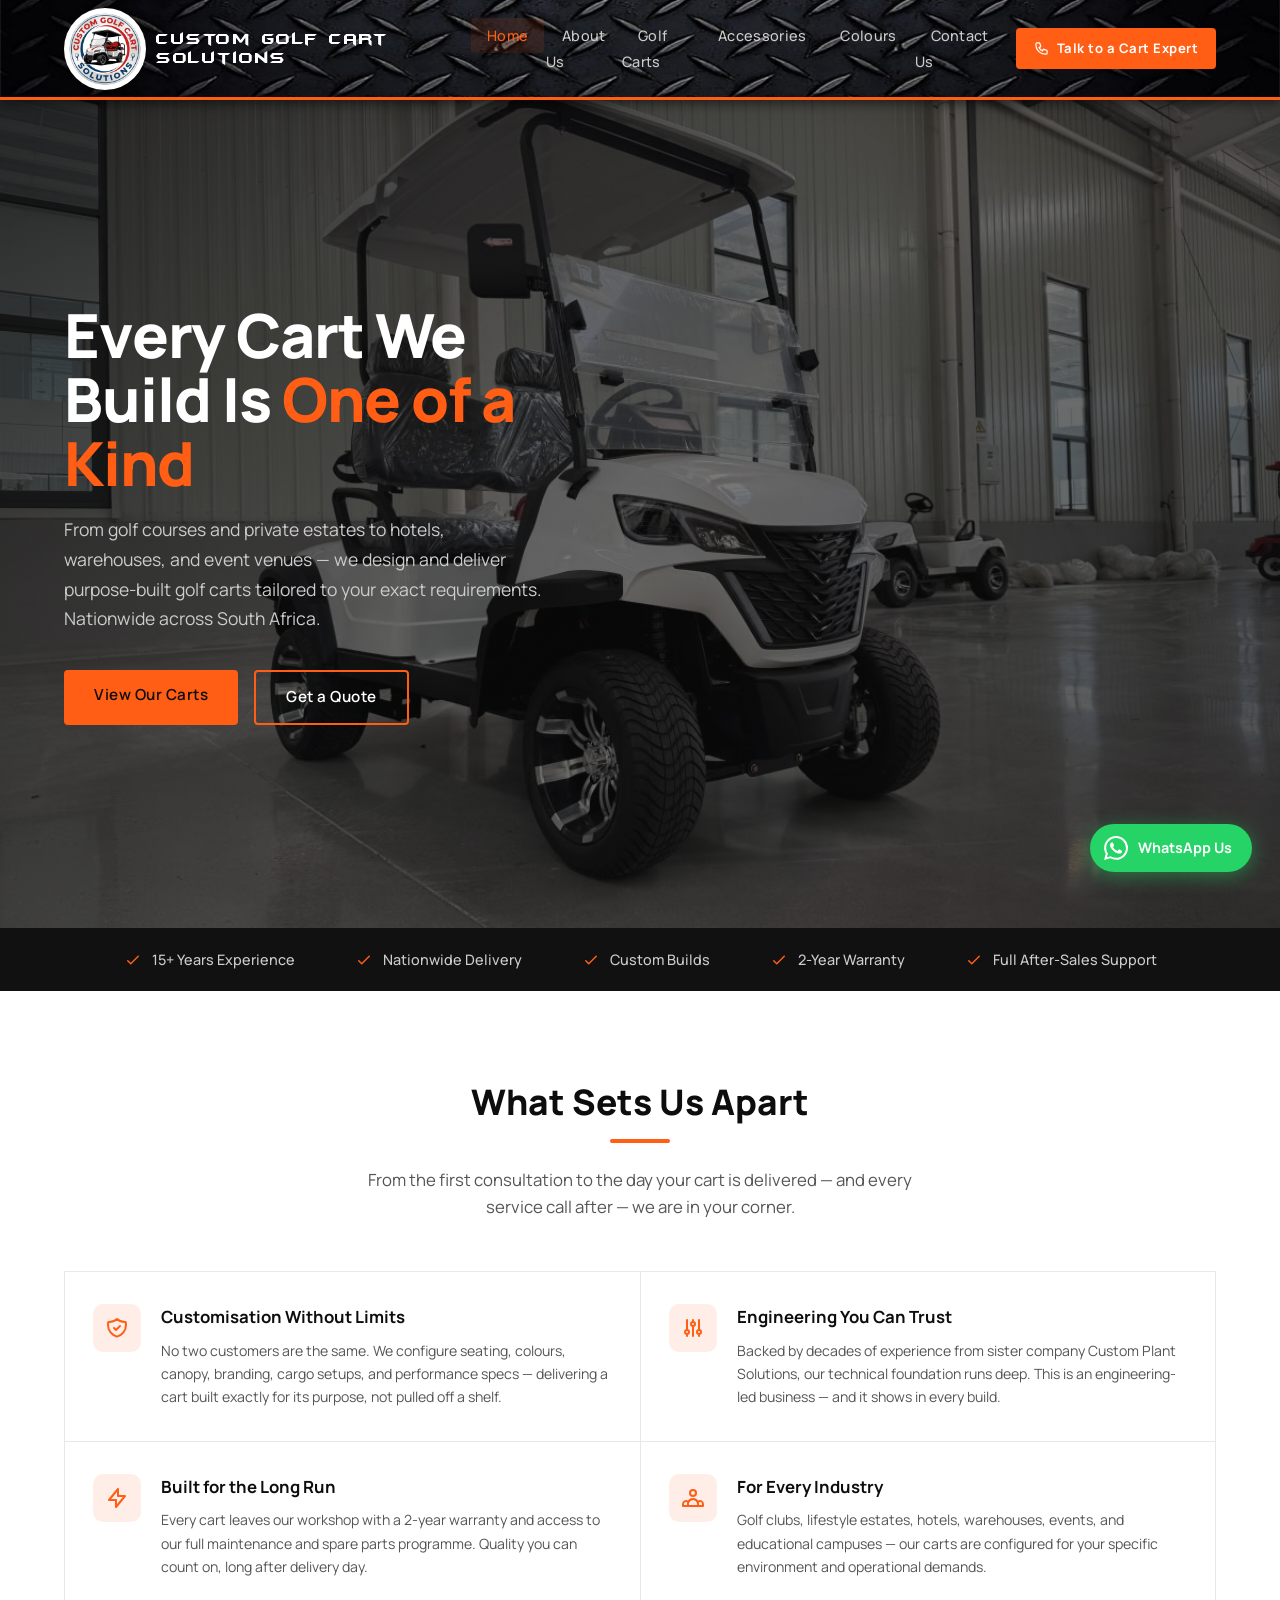
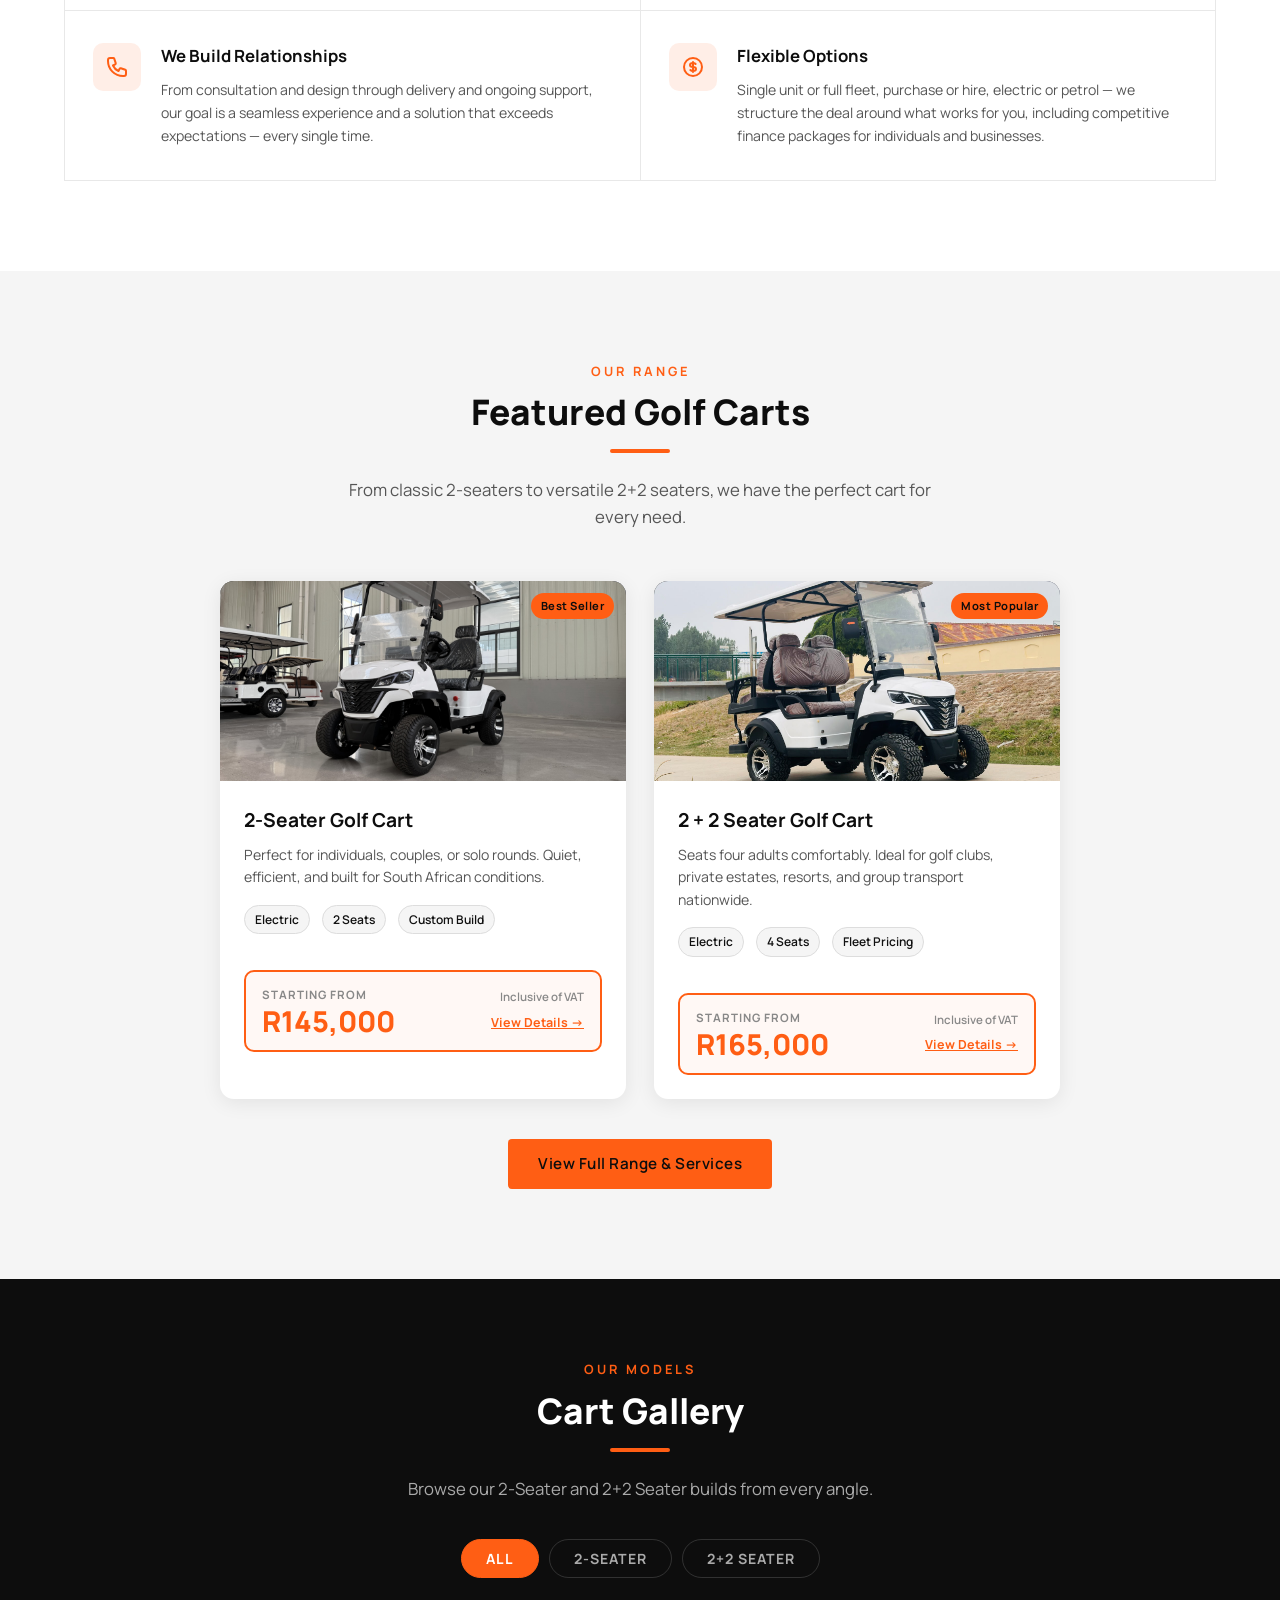
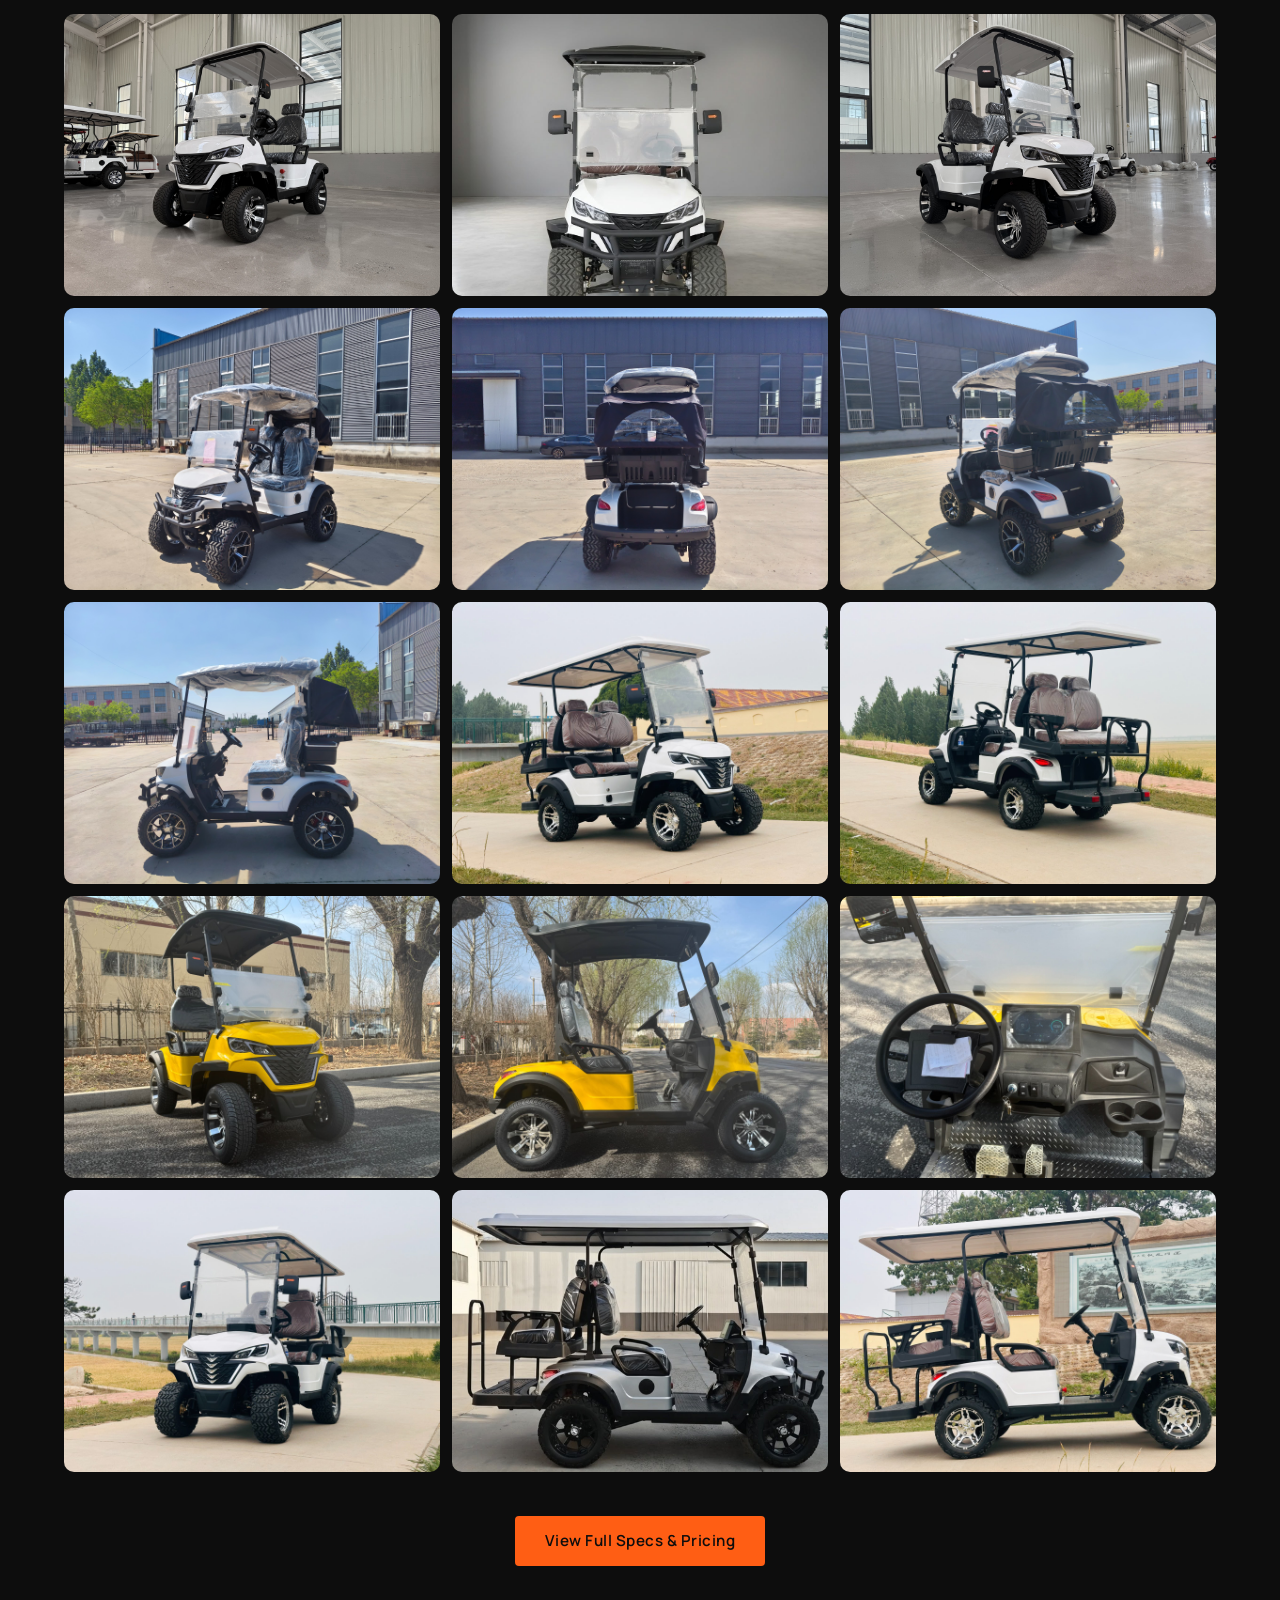
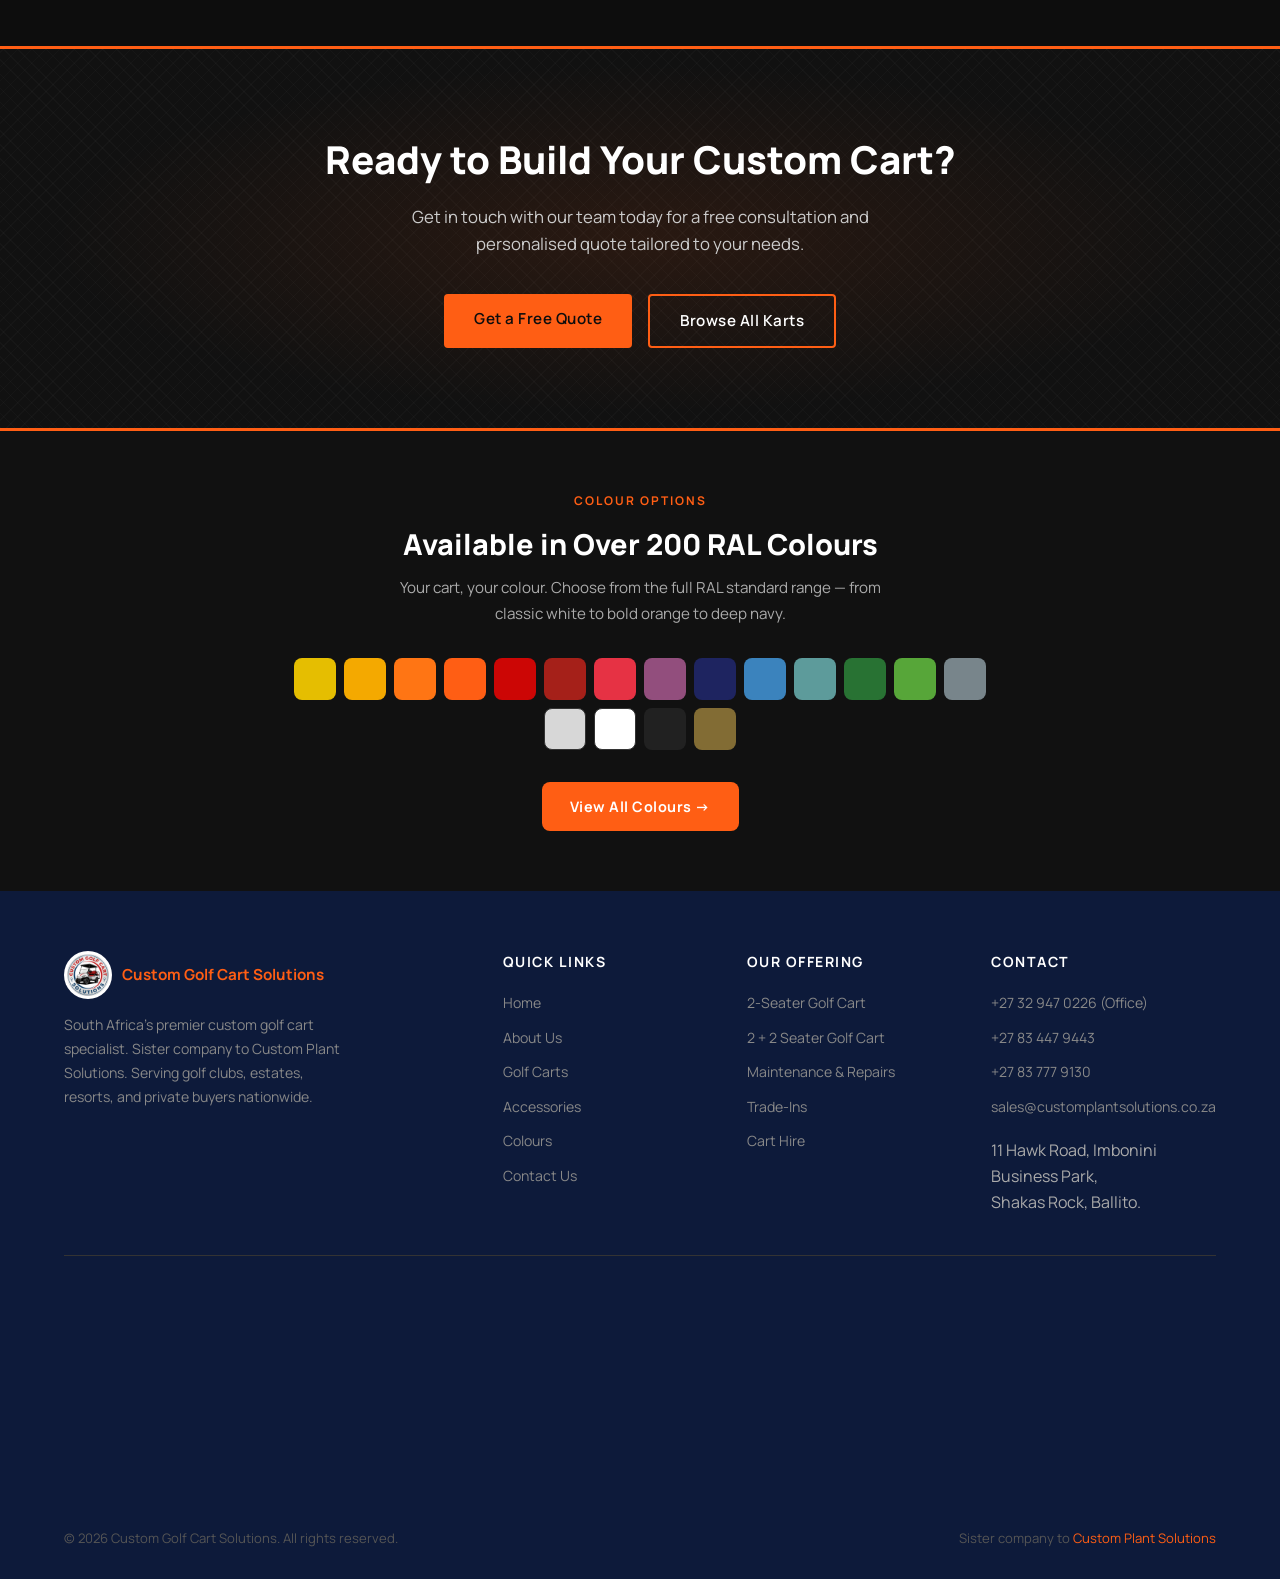
==== index.html @ 2e504a8b "Add Google Search Console verification meta tag Co-Authored-By: Claude Sonnet 4.6 <noreply@anthropic" ====
<!DOCTYPE html>
<html lang="en">
<head>
  <meta charset="UTF-8" />
  <meta name="viewport" content="width=device-width, initial-scale=1.0" />
  <title>Custom Golf Cart Solutions | Premium Golf Carts in South Africa</title>
  <meta name="description" content="Custom Golf Cart Solutions — South Africa's premier supplier of custom golf carts, electric carts, and accessories. Quality you can trust." />
  <link rel="canonical" href="https://customgolfcartsolutions.co.za/" />
  <link rel="icon" type="image/jpeg" href="/logo.jpg" />

  <!-- Open Graph -->
  <meta property="og:type" content="website" />
  <meta property="og:title" content="Custom Golf Cart Solutions | Premium Golf Carts in South Africa" />
  <meta property="og:description" content="South Africa's premier supplier of custom golf carts, electric carts, and accessories. Quality you can trust." />
  <meta property="og:image" content="https://customgolfcartsolutions.co.za/cart-2plus2-main.jpg" />
  <meta property="og:url" content="https://customgolfcartsolutions.co.za/" />
  <meta property="og:site_name" content="Custom Golf Cart Solutions" />

  <!-- Twitter Card -->
  <meta name="twitter:card" content="summary_large_image" />
  <meta name="twitter:title" content="Custom Golf Cart Solutions | Premium Golf Carts in South Africa" />
  <meta name="twitter:description" content="South Africa's premier supplier of custom golf carts, electric carts, and accessories." />
  <meta name="twitter:image" content="https://customgolfcartsolutions.co.za/cart-2plus2-main.jpg" />

  <!-- Structured Data -->
  <script type="application/ld+json">
  {
    "@context": "https://schema.org",
    "@type": "LocalBusiness",
    "name": "Custom Golf Cart Solutions",
    "image": "https://customgolfcartsolutions.co.za/logo.jpg",
    "url": "https://customgolfcartsolutions.co.za/",
    "telephone": "+27834479443",
    "address": {
      "@type": "PostalAddress",
      "streetAddress": "11 Hawk Road, Imbonini Business Park",
      "addressLocality": "Shakas Rock, Ballito",
      "addressCountry": "ZA"
    },
    "sameAs": ["https://www.customplantsolutions.co.za"]
  }
  </script>

  <meta name="google-site-verification" content="V8JPf4uPaaqvXn6u2fHFYS_icp-w57vow-7qtIerrDg" />
  <link rel="stylesheet" href="style.css" />
</head>
<body>

  <!-- NAV -->
  <nav>
    <a href="/" class="nav-logo">
      <img src="logo.jpg" alt="Custom Golf Cart Solutions" class="logo-icon" style="width:82px;height:82px;border-radius:50%;object-fit:cover;" />
      <div class="nav-logo-text">
        <span class="brand">Custom Golf Cart Solutions</span>
      </div>
    </a>
    <button class="nav-toggle" aria-label="Toggle navigation" onclick="document.querySelector('nav').classList.toggle('nav-open')">
      <span></span><span></span><span></span>
    </button>
    <ul class="nav-links">
      <li><a href="/" class="active">Home</a></li>
      <li><a href="/about/">About Us</a></li>
      <li><a href="/golf-carts/">Golf Carts</a></li>
      <li><a href="/accessories/">Accessories</a></li>
      <li><a href="/colours/">Colours</a></li>
      <li><a href="/contact/">Contact Us</a></li>
    </ul>
    <a href="tel:+27329470226" class="nav-cta">
      <svg width="15" height="15" fill="none" stroke="currentColor" viewBox="0 0 24 24"><path stroke-linecap="round" stroke-linejoin="round" stroke-width="2" d="M3 5a2 2 0 012-2h3.28a1 1 0 01.948.684l1.498 4.493a1 1 0 01-.502 1.21l-2.257 1.13a11.042 11.042 0 005.516 5.516l1.13-2.257a1 1 0 011.21-.502l4.493 1.498a1 1 0 01.684.949V19a2 2 0 01-2 2h-1C9.716 21 3 14.284 3 6V5z"/></svg>
      Talk to a Cart Expert
    </a>
  </nav>

  <!-- HERO -->
  <section class="hero">
    <div class="hero-grid">
      <div class="hero-content">
        <h1>Every Cart We Build Is <span>One of a Kind</span></h1>
        <p class="hero-desc">From golf courses and private estates to hotels, warehouses, and event venues — we design and deliver purpose-built golf carts tailored to your exact requirements. Nationwide across South Africa.</p>
        <div class="hero-cta">
          <a href="/golf-carts/" class="btn btn-gold">View Our Carts</a>
          <a href="/contact/" class="btn btn-outline">Get a Quote</a>
        </div>
      </div>
    </div>
  </section>

  <!-- FEATURES STRIP -->
  <div class="features-strip">
    <div class="feature-item">
      <svg width="18" height="18" fill="none" stroke="currentColor" viewBox="0 0 24 24"><path stroke-linecap="round" stroke-linejoin="round" stroke-width="2" d="M5 13l4 4L19 7"/></svg>
      15+ Years Experience
    </div>
    <div class="feature-item">
      <svg width="18" height="18" fill="none" stroke="currentColor" viewBox="0 0 24 24"><path stroke-linecap="round" stroke-linejoin="round" stroke-width="2" d="M5 13l4 4L19 7"/></svg>
      Nationwide Delivery
    </div>
    <div class="feature-item">
      <svg width="18" height="18" fill="none" stroke="currentColor" viewBox="0 0 24 24"><path stroke-linecap="round" stroke-linejoin="round" stroke-width="2" d="M5 13l4 4L19 7"/></svg>
      Custom Builds
    </div>
    <div class="feature-item">
      <svg width="18" height="18" fill="none" stroke="currentColor" viewBox="0 0 24 24"><path stroke-linecap="round" stroke-linejoin="round" stroke-width="2" d="M5 13l4 4L19 7"/></svg>
      2-Year Warranty
    </div>
    <div class="feature-item">
      <svg width="18" height="18" fill="none" stroke="currentColor" viewBox="0 0 24 24"><path stroke-linecap="round" stroke-linejoin="round" stroke-width="2" d="M5 13l4 4L19 7"/></svg>
      Full After-Sales Support
    </div>
  </div>

  <!-- WHY US -->
  <section class="why-us">
    <div class="container">
      <div class="text-center">
        <h2 class="section-title">What Sets Us Apart</h2>
        <div class="divider center"></div>
        <p class="section-subtitle">From the first consultation to the day your cart is delivered — and every service call after — we are in your corner.</p>
      </div>
      <div class="why-grid">
        <div class="why-card">
          <div class="why-icon">
            <svg width="24" height="24" fill="none" stroke="currentColor" viewBox="0 0 24 24"><path stroke-linecap="round" stroke-linejoin="round" stroke-width="2" d="M9 12l2 2 4-4m5.618-4.016A11.955 11.955 0 0112 2.944a11.955 11.955 0 01-8.618 3.04A12.02 12.02 0 003 9c0 5.591 3.824 10.29 9 11.622 5.176-1.332 9-6.03 9-11.622 0-1.042-.133-2.052-.382-3.016z"/></svg>
          </div>
          <div class="why-card-text">
            <h3>Customisation Without Limits</h3>
            <p>No two customers are the same. We configure seating, colours, canopy, branding, cargo setups, and performance specs — delivering a cart built exactly for its purpose, not pulled off a shelf.</p>
          </div>
        </div>
        <div class="why-card">
          <div class="why-icon">
            <svg width="24" height="24" fill="none" stroke="currentColor" viewBox="0 0 24 24"><path stroke-linecap="round" stroke-linejoin="round" stroke-width="2" d="M12 6V4m0 2a2 2 0 100 4m0-4a2 2 0 110 4m-6 8a2 2 0 100-4m0 4a2 2 0 110-4m0 4v2m0-6V4m6 6v10m6-2a2 2 0 100-4m0 4a2 2 0 110-4m0 4v2m0-6V4"/></svg>
          </div>
          <div class="why-card-text">
            <h3>Engineering You Can Trust</h3>
            <p>Backed by decades of experience from sister company Custom Plant Solutions, our technical foundation runs deep. This is an engineering-led business — and it shows in every build.</p>
          </div>
        </div>
        <div class="why-card">
          <div class="why-icon">
            <svg width="24" height="24" fill="none" stroke="currentColor" viewBox="0 0 24 24"><path stroke-linecap="round" stroke-linejoin="round" stroke-width="2" d="M13 10V3L4 14h7v7l9-11h-7z"/></svg>
          </div>
          <div class="why-card-text">
            <h3>Built for the Long Run</h3>
            <p>Every cart leaves our workshop with a 2-year warranty and access to our full maintenance and spare parts programme. Quality you can count on, long after delivery day.</p>
          </div>
        </div>
        <div class="why-card">
          <div class="why-icon">
            <svg width="24" height="24" fill="none" stroke="currentColor" viewBox="0 0 24 24"><path stroke-linecap="round" stroke-linejoin="round" stroke-width="2" d="M17 20h5v-2a3 3 0 00-5.356-1.857M17 20H7m10 0v-2c0-.656-.126-1.283-.356-1.857M7 20H2v-2a3 3 0 015.356-1.857M7 20v-2c0-.656.126-1.283.356-1.857m0 0a5.002 5.002 0 019.288 0M15 7a3 3 0 11-6 0 3 3 0 016 0z"/></svg>
          </div>
          <div class="why-card-text">
            <h3>For Every Industry</h3>
            <p>Golf clubs, lifestyle estates, hotels, warehouses, events, and educational campuses — our carts are configured for your specific environment and operational demands.</p>
          </div>
        </div>
        <div class="why-card">
          <div class="why-icon">
            <svg width="24" height="24" fill="none" stroke="currentColor" viewBox="0 0 24 24"><path stroke-linecap="round" stroke-linejoin="round" stroke-width="2" d="M3 5a2 2 0 012-2h3.28a1 1 0 01.948.684l1.498 4.493a1 1 0 01-.502 1.21l-2.257 1.13a11.042 11.042 0 005.516 5.516l1.13-2.257a1 1 0 011.21-.502l4.493 1.498a1 1 0 01.684.949V19a2 2 0 01-2 2h-1C9.716 21 3 14.284 3 6V5z"/></svg>
          </div>
          <div class="why-card-text">
            <h3>We Build Relationships</h3>
            <p>From consultation and design through delivery and ongoing support, our goal is a seamless experience and a solution that exceeds expectations — every single time.</p>
          </div>
        </div>
        <div class="why-card">
          <div class="why-icon">
            <svg width="24" height="24" fill="none" stroke="currentColor" viewBox="0 0 24 24"><path stroke-linecap="round" stroke-linejoin="round" stroke-width="2" d="M12 8c-1.657 0-3 .895-3 2s1.343 2 3 2 3 .895 3 2-1.343 2-3 2m0-8c1.11 0 2.08.402 2.599 1M12 8V7m0 1v8m0 0v1m0-1c-1.11 0-2.08-.402-2.599-1M21 12a9 9 0 11-18 0 9 9 0 0118 0z"/></svg>
          </div>
          <div class="why-card-text">
            <h3>Flexible Options</h3>
            <p>Single unit or full fleet, purchase or hire, electric or petrol — we structure the deal around what works for you, including competitive finance packages for individuals and businesses.</p>
          </div>
        </div>
      </div>
    </div>
  </section>

  <!-- KARTS SHOWCASE -->
  <section class="karts-showcase">
    <div class="container">
      <div class="text-center">
        <p class="section-label">Our Range</p>
        <h2 class="section-title">Featured Golf Carts</h2>
        <div class="divider center"></div>
        <p class="section-subtitle">From classic 2-seaters to versatile 2+2 seaters, we have the perfect cart for every need.</p>
      </div>
      <div class="karts-grid" style="grid-template-columns:1fr 1fr; max-width:840px; margin:50px auto 0;">
        <div class="kart-card">
          <div class="kart-img" style="padding:0; overflow:hidden; background:linear-gradient(135deg,#0a0a0a 0%,#1a1a2e 50%,#16213e 100%); position:relative;">
            <div style="position:absolute;inset:0;background:radial-gradient(ellipse at 30% 50%,rgba(255,94,20,0.15) 0%,transparent 70%);pointer-events:none;z-index:1;"></div>
            <span class="kart-badge" style="position:absolute;top:12px;right:12px;z-index:3;">Best Seller</span>
            <img src="cart-2seater-new.jpg" style="position:relative;z-index:2;" alt="2-Seater Golf Cart" style="width:100%;height:200px;object-fit:cover;display:block;transition:transform 0.4s;" onmouseover="this.style.transform='scale(1.05)'" onmouseout="this.style.transform='scale(1)'" />
          </div>
          <div class="kart-info">
            <h3>2-Seater Golf Cart</h3>
            <p>Perfect for individuals, couples, or solo rounds. Quiet, efficient, and built for South African conditions.</p>
            <div class="kart-specs">
              <span class="spec-tag">Electric</span>
              <span class="spec-tag">2 Seats</span>
              <span class="spec-tag">Custom Build</span>
            </div>
            <div style="margin-top:16px; padding:14px 16px; background:#fff8f5; border:2px solid #FF5E14; border-radius:10px; display:flex; align-items:center; justify-content:space-between;">
              <div>
                <div style="font-size:0.72rem; font-weight:700; letter-spacing:1px; text-transform:uppercase; color:#888; margin-bottom:3px;">Starting From</div>
                <div style="font-size:1.8rem; font-weight:900; color:#FF5E14; line-height:1;">R145,000</div>
              </div>
              <div style="text-align:right;">
                <div style="font-size:0.72rem; color:#888; font-weight:600;">Inclusive of VAT</div>
                <a href="/golf-carts/" style="display:inline-block; margin-top:6px; font-size:0.78rem; font-weight:700; color:#FF5E14; text-decoration:underline;">View Details &rarr;</a>
              </div>
            </div>
          </div>
        </div>
        <div class="kart-card">
          <div class="kart-img" style="padding:0; overflow:hidden; background:linear-gradient(135deg,#0a0a0a 0%,#1a1a2e 50%,#16213e 100%); position:relative;">
            <div style="position:absolute;inset:0;background:radial-gradient(ellipse at 70% 50%,rgba(255,94,20,0.15) 0%,transparent 70%);pointer-events:none;z-index:1;"></div>
            <span class="kart-badge" style="position:absolute;top:12px;right:12px;z-index:3;">Most Popular</span>
            <img src="cart-2plus2-main.jpg" style="position:relative;z-index:2;" alt="2+2 Seater Golf Cart" style="width:100%;height:200px;object-fit:cover;display:block;transition:transform 0.4s;" onmouseover="this.style.transform='scale(1.05)'" onmouseout="this.style.transform='scale(1)'" />
          </div>
          <div class="kart-info">
            <h3>2 + 2 Seater Golf Cart</h3>
            <p>Seats four adults comfortably. Ideal for golf clubs, private estates, resorts, and group transport nationwide.</p>
            <div class="kart-specs">
              <span class="spec-tag">Electric</span>
              <span class="spec-tag">4 Seats</span>
              <span class="spec-tag">Fleet Pricing</span>
            </div>
            <div style="margin-top:16px; padding:14px 16px; background:#fff8f5; border:2px solid #FF5E14; border-radius:10px; display:flex; align-items:center; justify-content:space-between;">
              <div>
                <div style="font-size:0.72rem; font-weight:700; letter-spacing:1px; text-transform:uppercase; color:#888; margin-bottom:3px;">Starting From</div>
                <div style="font-size:1.8rem; font-weight:900; color:#FF5E14; line-height:1;">R165,000</div>
              </div>
              <div style="text-align:right;">
                <div style="font-size:0.72rem; color:#888; font-weight:600;">Inclusive of VAT</div>
                <a href="/golf-carts/" style="display:inline-block; margin-top:6px; font-size:0.78rem; font-weight:700; color:#FF5E14; text-decoration:underline;">View Details &rarr;</a>
              </div>
            </div>
          </div>
        </div>
      </div>
      <div style="text-align:center; margin-top:40px;">
        <a href="/golf-carts/" class="btn btn-gold">View Full Range &amp; Services</a>
      </div>
    </div>
  </section>

  <!-- PHOTO GALLERY -->
  <section style="background:#0d0d0d; padding:80px 5%;">
    <div class="container">
      <div class="text-center" style="margin-bottom:16px;">
        <p class="section-label" style="color:#FF5E14;">Our Models</p>
        <h2 class="section-title" style="color:#fff;">Cart Gallery</h2>
        <div class="divider center"></div>
        <p class="section-subtitle" style="color:#aaa; margin:0 auto 36px;">Browse our 2-Seater and 2+2 Seater builds from every angle.</p>
      </div>

      <!-- FILTER TABS -->
      <div class="gallery-tabs">
        <button class="gtab active" data-filter="all">All</button>
        <button class="gtab" data-filter="two-seater">2-Seater</button>
        <button class="gtab" data-filter="two-plus-two">2+2 Seater</button>
      </div>

      <!-- GALLERY GRID -->
      <div class="pg-grid">

        <div class="pg-item two-seater" onclick="openLight(this)">
          <img src="cart-2seater-new.jpg" alt="2-Seater Golf Cart – Showroom" loading="lazy" />
          <div class="pg-overlay"><span>2-Seater · Showroom</span></div>
        </div>

        <div class="pg-item two-seater" onclick="openLight(this)">
          <img src="cart-2seater-front.jpg" alt="2-Seater Golf Cart – Front View" loading="lazy" />
          <div class="pg-overlay"><span>2-Seater · Front View</span></div>
        </div>

        <div class="pg-item two-seater" onclick="openLight(this)">
          <img src="cart-2 Seater -showroom.jpg" alt="2-Seater Golf Cart – Side View" loading="lazy" />
          <div class="pg-overlay"><span>2-Seater · Side View</span></div>
        </div>

        <div class="pg-item two-seater" onclick="openLight(this)">
          <img src="cart-2 Seater -factory1.jpg" alt="2-Seater Golf Cart – View 1" loading="lazy" />
          <div class="pg-overlay"><span>2-Seater · View 1</span></div>
        </div>

        <div class="pg-item two-seater" onclick="openLight(this)">
          <img src="cart-2 Seater factory2.jpg" alt="2-Seater Golf Cart – View 2" loading="lazy" />
          <div class="pg-overlay"><span>2-Seater · View 2</span></div>
        </div>

        <div class="pg-item two-seater" onclick="openLight(this)">
          <img src="cart-2 Seater factory3.jpg" alt="2-Seater Golf Cart – View 3" loading="lazy" />
          <div class="pg-overlay"><span>2-Seater · View 3</span></div>
        </div>

        <div class="pg-item two-seater" onclick="openLight(this)">
          <img src="cart-2 Seater factory4.jpg" alt="2-Seater Golf Cart – View 4" loading="lazy" />
          <div class="pg-overlay"><span>2-Seater · View 4</span></div>
        </div>

        <div class="pg-item two-plus-two" onclick="openLight(this)">
          <img src="cart-2plus2-main.jpg" alt="2+2 Seater Golf Cart – Side View" loading="lazy" />
          <div class="pg-overlay"><span>2+2 Seater · Side View</span></div>
        </div>

        <div class="pg-item two-plus-two" onclick="openLight(this)">
          <img src="cart-2plus2-rear.jpg" alt="2+2 Seater Golf Cart – Rear Angle" loading="lazy" />
          <div class="pg-overlay"><span>2+2 Seater · Rear Angle</span></div>
        </div>

        <div class="pg-item two-seater" onclick="openLight(this)">
          <img src="cart-yellow-front.jpg" alt="2-Seater Golf Cart – Yellow, Front View" loading="lazy" />
          <div class="pg-overlay"><span>2-Seater · Yellow</span></div>
        </div>

        <div class="pg-item two-seater" onclick="openLight(this)">
          <img src="cart-yellow-side.jpg" alt="2-Seater Golf Cart – Yellow, Side View" loading="lazy" />
          <div class="pg-overlay"><span>2-Seater · Side View</span></div>
        </div>

        <div class="pg-item two-seater" onclick="openLight(this)">
          <img src="cart-dashboard-new.jpg" alt="2-Seater Golf Cart – Dashboard Detail" loading="lazy" />
          <div class="pg-overlay"><span>2-Seater · Dashboard</span></div>
        </div>

        <div class="pg-item two-plus-two" onclick="openLight(this)">
          <img src="cart-2plus2-white2.jpg" alt="2+2 Seater Golf Cart – White, Front View" loading="lazy" />
          <div class="pg-overlay"><span>2+2 Seater · Front View</span></div>
        </div>

        <div class="pg-item two-plus-two" onclick="openLight(this)">
          <img src="cart-2plus2-silver.jpg" alt="2+2 Seater Golf Cart – Silver" loading="lazy" />
          <div class="pg-overlay"><span>2+2 Seater · Silver</span></div>
        </div>

        <div class="pg-item two-plus-two" onclick="openLight(this)">
          <img src="cart-2plus2-white3.jpg" alt="2+2 Seater Golf Cart – White, Side View" loading="lazy" />
          <div class="pg-overlay"><span>2+2 Seater · Side View</span></div>
        </div>

      </div>

      <div style="text-align:center; margin-top:44px;">
        <a href="/golf-carts/" class="btn btn-gold">View Full Specs &amp; Pricing</a>
      </div>
    </div>
  </section>

  <!-- LIGHTBOX -->
  <div class="lightbox" id="lightbox" onclick="closeLight()">
    <button class="lb-close" onclick="closeLight()">&times;</button>
    <img id="lb-img" src="" alt="" />
    <p id="lb-caption"></p>
  </div>

  <!-- CTA BANNER -->
  <section class="cta-banner">
    <h2>Ready to Build Your Custom Cart?</h2>
    <p>Get in touch with our team today for a free consultation and personalised quote tailored to your needs.</p>
    <div class="cta-actions">
      <a href="/contact/" class="btn btn-gold">Get a Free Quote</a>
      <a href="/golf-carts/" class="btn btn-outline">Browse All Karts</a>
    </div>
  </section>

  <!-- COLOUR TEASER -->
  <section style="background:#111; padding:60px 24px; text-align:center;">
    <p style="font-size:0.75rem; font-weight:700; letter-spacing:2px; text-transform:uppercase; color:#FF5E14; margin-bottom:10px;">Colour Options</p>
    <h2 style="color:#fff; font-size:1.8rem; font-weight:800; margin:0 0 8px;">Available in Over 200 RAL Colours</h2>
    <p style="color:#aaa; font-size:0.95rem; max-width:520px; margin:0 auto 32px; line-height:1.7;">Your cart, your colour. Choose from the full RAL standard range — from classic white to bold orange to deep navy.</p>
    <div style="display:flex; flex-wrap:wrap; justify-content:center; gap:8px; max-width:700px; margin:0 auto 32px;">
      <!-- Sample swatches: yellows, reds, oranges, blues, greens, greys, whites, blacks -->
      <div style="width:42px; height:42px; border-radius:8px; background:#E5BE01;" title="RAL 1003"></div>
      <div style="width:42px; height:42px; border-radius:8px; background:#F4A900;" title="RAL 1028"></div>
      <div style="width:42px; height:42px; border-radius:8px; background:#FF7514;" title="RAL 2002"></div>
      <div style="width:42px; height:42px; border-radius:8px; background:#FF5E14;" title="Our Brand Orange"></div>
      <div style="width:42px; height:42px; border-radius:8px; background:#CC0605;" title="RAL 3020"></div>
      <div style="width:42px; height:42px; border-radius:8px; background:#A52019;" title="RAL 3001"></div>
      <div style="width:42px; height:42px; border-radius:8px; background:#E63244;" title="RAL 3017"></div>
      <div style="width:42px; height:42px; border-radius:8px; background:#924E7D;" title="RAL 4008"></div>
      <div style="width:42px; height:42px; border-radius:8px; background:#1E2460;" title="RAL 5005"></div>
      <div style="width:42px; height:42px; border-radius:8px; background:#3B83BD;" title="RAL 5012"></div>
      <div style="width:42px; height:42px; border-radius:8px; background:#5D9B9B;" title="RAL 5024"></div>
      <div style="width:42px; height:42px; border-radius:8px; background:#287233;" title="RAL 6001"></div>
      <div style="width:42px; height:42px; border-radius:8px; background:#57A639;" title="RAL 6018"></div>
      <div style="width:42px; height:42px; border-radius:8px; background:#78858B;" title="RAL 7000"></div>
      <div style="width:42px; height:42px; border-radius:8px; background:#D7D7D7; border:1px solid #333;" title="RAL 7035"></div>
      <div style="width:42px; height:42px; border-radius:8px; background:#FFFFFF; border:1px solid #333;" title="RAL 9010"></div>
      <div style="width:42px; height:42px; border-radius:8px; background:#212121;" title="RAL 9005"></div>
      <div style="width:42px; height:42px; border-radius:8px; background:#826C34;" title="RAL 8000"></div>
    </div>
    <a href="/colours/" style="display:inline-block; background:#FF5E14; color:#fff; font-weight:700; font-size:0.9rem; padding:13px 28px; border-radius:8px; text-decoration:none; letter-spacing:0.5px;">View All Colours &rarr;</a>
  </section>

  <!-- FOOTER -->
  <footer>
    <div class="footer-grid">
      <div class="footer-brand">
        <div class="nav-logo">
          <img src="logo.jpg" alt="Custom Golf Cart Solutions" style="width:48px;height:48px;border-radius:50%;object-fit:cover;" />
          <span style="color:#FF5E14; font-weight:700; font-size:0.95rem;">Custom Golf Cart Solutions</span>
        </div>
        <p>South Africa's premier custom golf cart specialist. Sister company to Custom Plant Solutions. Serving golf clubs, estates, resorts, and private buyers nationwide.</p>
      </div>
      <div class="footer-col">
        <h4>Quick Links</h4>
        <ul>
          <li><a href="/">Home</a></li>
          <li><a href="/about/">About Us</a></li>
          <li><a href="/golf-carts/">Golf Carts</a></li>
          <li><a href="/accessories/">Accessories</a></li>
          <li><a href="/colours/">Colours</a></li>
          <li><a href="/contact/">Contact Us</a></li>
        </ul>
      </div>
      <div class="footer-col">
        <h4>Our Offering</h4>
        <ul>
          <li><a href="/golf-carts/">2-Seater Golf Cart</a></li>
          <li><a href="/golf-carts/">2 + 2 Seater Golf Cart</a></li>
          <li><a href="/golf-carts/">Maintenance &amp; Repairs</a></li>
          <li><a href="/golf-carts/">Trade-Ins</a></li>
          <li><a href="/golf-carts/">Cart Hire</a></li>
        </ul>
      </div>
      <div class="footer-col">
        <h4>Contact</h4>
        <ul>
          <li><a href="tel:+27329470226">+27 32 947 0226 (Office)</a></li>
          <li><a href="tel:+27834479443">+27 83 447 9443</a></li>
          <li><a href="tel:+27837779130">+27 83 777 9130</a></li>
          <li><a href="mailto:sales@customplantsolutions.co.za">sales@customplantsolutions.co.za</a></li>
          <li style="margin-top:10px; line-height:1.6; color:#aaa;">11 Hawk Road, Imbonini Business Park,<br/>Shakas Rock, Ballito.</li>
        </ul>
      </div>
    </div>
    <div class="footer-map">
      <iframe
        src="https://www.google.com/maps?q=11+Hawk+Road,+Imbonini+Business+Park,+Shakas+Rock,+Ballito,+4399&output=embed"
        width="100%" height="200" style="border:0; border-radius:10px; filter:grayscale(30%);" allowfullscreen="" loading="lazy" referrerpolicy="no-referrer-when-downgrade">
      </iframe>
    </div>
    <div class="footer-bottom">
      <span>© 2026 Custom Golf Cart Solutions. All rights reserved.</span>
      <span>Sister company to <a href="https://www.customplantsolutions.co.za" target="_blank" style="color:#FF5E14;">Custom Plant Solutions</a></span>
    </div>
  </footer>

  <script>
    // Scroll fade-in animation
    const observer = new IntersectionObserver((entries) => {
      entries.forEach(e => { if (e.isIntersecting) { e.target.classList.add('visible'); } });
    }, { threshold: 0.15 });
    document.querySelectorAll('.why-card, .kart-card, .stat-item, .feature-item').forEach(el => {
      el.classList.add('fade-up');
      observer.observe(el);
    });

    // Animated number counter for stats
    function animateCount(el, target) {
      let count = 0;
      const step = Math.ceil(target / 50);
      const timer = setInterval(() => {
        count += step;
        if (count >= target) { count = target; clearInterval(timer); }
        el.textContent = count + (el.dataset.suffix || '');
      }, 30);
    }
    const statsObserver = new IntersectionObserver((entries) => {
      entries.forEach(e => {
        if (e.isIntersecting) {
          const nums = e.target.querySelectorAll('.stat-number');
          nums.forEach(n => {
            const val = parseInt(n.textContent);
            const suffix = n.textContent.replace(/[0-9]/g, '');
            n.dataset.suffix = suffix;
            animateCount(n, val);
          });
          statsObserver.unobserve(e.target);
        }
      });
    }, { threshold: 0.5 });
    const heroStats = document.querySelector('.hero-stats');
    if (heroStats) statsObserver.observe(heroStats);

    // Gallery filter tabs
    document.querySelectorAll('.gtab').forEach(tab => {
      tab.addEventListener('click', () => {
        document.querySelectorAll('.gtab').forEach(t => t.classList.remove('active'));
        tab.classList.add('active');
        const filter = tab.dataset.filter;
        document.querySelectorAll('.pg-item').forEach(item => {
          if (filter === 'all' || item.classList.contains(filter)) {
            item.classList.remove('hidden');
          } else {
            item.classList.add('hidden');
          }
        });
      });
    });

    // Lightbox
    function openLight(el) {
      const img = el.querySelector('img');
      const caption = el.querySelector('.pg-overlay span');
      document.getElementById('lb-img').src = img.src;
      document.getElementById('lb-img').alt = img.alt;
      document.getElementById('lb-caption').textContent = caption ? caption.textContent : '';
      document.getElementById('lightbox').classList.add('open');
      document.body.style.overflow = 'hidden';
    }
    function closeLight() {
      document.getElementById('lightbox').classList.remove('open');
      document.body.style.overflow = '';
    }
    document.addEventListener('keydown', e => { if (e.key === 'Escape') closeLight(); });
  </script>

  <!-- FLOATING WHATSAPP -->
  <a href="https://wa.me/27834479443" target="_blank" rel="noopener" class="whatsapp-float" aria-label="Chat on WhatsApp">
    <svg width="24" height="24" viewBox="0 0 24 24" fill="currentColor"><path d="M17.472 14.382c-.297-.149-1.758-.867-2.03-.967-.273-.099-.471-.148-.67.15-.197.297-.767.966-.94 1.164-.173.199-.347.223-.644.075-.297-.15-1.255-.463-2.39-1.475-.883-.788-1.48-1.761-1.653-2.059-.173-.297-.018-.458.13-.606.134-.133.298-.347.446-.52.149-.174.198-.298.298-.497.099-.198.05-.371-.025-.52-.075-.149-.669-1.612-.916-2.207-.242-.579-.487-.5-.669-.51-.173-.008-.371-.01-.57-.01-.198 0-.52.074-.792.372-.272.297-1.04 1.016-1.04 2.479 0 1.462 1.065 2.875 1.213 3.074.149.198 2.096 3.2 5.077 4.487.709.306 1.262.489 1.694.625.712.227 1.36.195 1.871.118.571-.085 1.758-.719 2.006-1.413.248-.694.248-1.289.173-1.413-.074-.124-.272-.198-.57-.347m-5.421 7.403h-.004a9.87 9.87 0 01-5.031-1.378l-.361-.214-3.741.982.998-3.648-.235-.374a9.86 9.86 0 01-1.51-5.26c.001-5.45 4.436-9.884 9.888-9.884 2.64 0 5.122 1.03 6.988 2.898a9.825 9.825 0 012.893 6.994c-.003 5.45-4.437 9.884-9.885 9.884m8.413-18.297A11.815 11.815 0 0012.05 0C5.495 0 .16 5.335.157 11.892c0 2.096.547 4.142 1.588 5.945L.057 24l6.305-1.654a11.882 11.882 0 005.683 1.448h.005c6.554 0 11.89-5.335 11.893-11.893a11.821 11.821 0 00-3.48-8.413z"/></svg>
    <span>WhatsApp Us</span>
  </a>
</body>
</html>
---- style.css ----
@import url('https://fonts.googleapis.com/css2?family=Manrope:wght@200;300;400;500;600;700;800&display=swap');

@font-face {
  font-family: 'Batman Forever';
  src: url('batmfa__.ttf') format('truetype');
  font-weight: normal;
  font-style: normal;
  font-display: swap;
}

@font-face {
  font-family: 'Batman Forever Outline';
  src: url('batmfo__.ttf') format('truetype');
  font-weight: normal;
  font-style: normal;
  font-display: swap;
}

/* ===== GLOBAL STYLES ===== */
* {
  margin: 0;
  padding: 0;
  box-sizing: border-box;
}

:root {
  --green: #111111;
  --green-light: #222222;
  --gold: #FF5E14;
  --gold-light: #ff7a40;
  --dark: #0d0d0d;
  --gray-dark: #222222;
  --gray: #555555;
  --gray-light: #f5f5f5;
  --white: #ffffff;
  --font: 'Manrope', sans-serif;
}

html { scroll-behavior: smooth; }

body {
  font-family: var(--font);
  color: var(--dark);
  background: var(--white);
  line-height: 1.6;
}

a {
  text-decoration: none;
  color: inherit;
}

img {
  max-width: 100%;
  display: block;
}

/* ===== NAVIGATION ===== */
nav {
  background-image: url('Checker%20Plate%203.jpg');
  background-size: cover;
  background-repeat: no-repeat;
  background-position: center;
  padding: 0 5%;
  position: sticky;
  top: 0;
  z-index: 1000;
  display: flex;
  align-items: center;
  justify-content: space-between;
  height: 100px;
  box-shadow: 0 3px 12px rgba(0,0,0,0.6);
  border-bottom: 3px solid var(--gold);
}

.nav-logo {
  display: flex;
  align-items: center;
  gap: 10px;
}

.nav-logo .logo-icon {
  width: 82px;
  height: 82px;
}

.nav-logo-text {
  display: flex;
  flex-direction: column;
  line-height: 1.1;
}

.nav-logo-text .brand {
  color: #ffffff;
  font-family: 'Batman Forever', sans-serif;
  font-size: 1.05rem;
  font-weight: normal;
  letter-spacing: 1.5px;
}

.nav-logo-text .tagline-small {
  display: none;
}

.nav-links {
  display: flex;
  list-style: none;
  gap: 2px;
}

.nav-links a {
  color: #ccc;
  padding: 8px 16px;
  border-radius: 4px;
  font-size: 0.9rem;
  font-weight: 500;
  transition: all 0.2s;
  letter-spacing: 0.3px;
}

.nav-links a:hover,
.nav-links a.active {
  color: var(--gold);
  background: rgba(255,94,20,0.1);
}

.nav-cta {
  display: flex;
  align-items: center;
  gap: 8px;
  background: var(--gold);
  color: #fff !important;
  font-family: var(--font);
  font-size: 0.82rem;
  font-weight: 700;
  letter-spacing: 0.5px;
  padding: 10px 18px;
  border-radius: 4px;
  white-space: nowrap;
  transition: background 0.2s, transform 0.15s;
  text-decoration: none;
  margin-left: 16px;
}

.nav-cta:hover {
  background: var(--gold-light);
  transform: translateY(-1px);
}

.nav-cta svg {
  flex-shrink: 0;
}

@media (max-width: 900px) {
  .nav-cta { font-size: 0.75rem; padding: 8px 14px; margin-left: 8px; }
}

@media (max-width: 768px) {
  .nav-cta {
    display: none;
  }
}

/* ===== BUTTONS ===== */
.btn {
  display: inline-block;
  padding: 13px 30px;
  border-radius: 4px;
  font-weight: 600;
  font-size: 0.95rem;
  letter-spacing: 0.5px;
  transition: all 0.25s;
  cursor: pointer;
  border: none;
}

.btn-gold {
  background: var(--gold);
  color: var(--dark);
}

.btn-gold:hover {
  background: var(--gold-light);
  transform: translateY(-2px);
  box-shadow: 0 6px 20px rgba(255,94,20,0.35);
}

.btn-outline {
  background: transparent;
  color: var(--white);
  border: 2px solid var(--gold);
}

.btn-outline:hover {
  background: var(--gold);
  color: var(--dark);
  transform: translateY(-2px);
}

.btn-green {
  background: var(--green);
  color: var(--white);
}

.btn-green:hover {
  background: var(--green-light);
  transform: translateY(-2px);
  box-shadow: 0 6px 20px rgba(0,0,0,0.4);
}

/* ===== SECTION HEADERS ===== */
.section-label {
  color: var(--gold);
  font-size: 0.8rem;
  font-weight: 700;
  letter-spacing: 3px;
  text-transform: uppercase;
  margin-bottom: 10px;
}

.section-title {
  font-size: 2.2rem;
  font-weight: 800;
  line-height: 1.2;
  margin-bottom: 16px;
}

.section-subtitle {
  color: var(--gray);
  font-size: 1.05rem;
  max-width: 600px;
}

.text-center { text-align: center; }
.text-center .section-subtitle { margin: 0 auto; }

.divider {
  width: 60px;
  height: 4px;
  background: var(--gold);
  border-radius: 2px;
  margin: 16px 0 24px;
}

.divider.center { margin: 16px auto 24px; }

/* ===== HERO ===== */
.hero {
  background-image: url('cart-2seater.jpg');
  background-size: cover;
  background-position: center 40%;
  background-repeat: no-repeat;
  min-height: 92vh;
  display: flex;
  align-items: center;
  position: relative;
  overflow: hidden;
  padding: 80px 5%;
}

/* Dark overlay so text stays crisp over the photo */
.hero::before {
  content: '';
  position: absolute;
  inset: 0;
  background: linear-gradient(
    135deg,
    rgba(13,13,13,0.85) 0%,
    rgba(13,13,13,0.55) 50%,
    rgba(13,13,13,0.75) 100%
  );
}

.hero-grid {
  display: grid;
  grid-template-columns: 1fr 1fr;
  gap: 60px;
  align-items: center;
  max-width: 1200px;
  margin: 0 auto;
  width: 100%;
  position: relative;
  z-index: 1;
}

.hero-badge {
  display: inline-flex;
  align-items: center;
  gap: 8px;
  background: rgba(255,94,20,0.15);
  border: 1px solid rgba(255,94,20,0.3);
  color: var(--gold);
  padding: 6px 14px;
  border-radius: 20px;
  font-size: 0.78rem;
  font-weight: 600;
  letter-spacing: 1.5px;
  text-transform: uppercase;
  margin-bottom: 22px;
}

.hero h1 {
  font-size: 3.8rem;
  font-weight: 900;
  color: var(--white);
  line-height: 1.05;
  margin-bottom: 20px;
  letter-spacing: -1px;
}

.hero h1 span {
  color: var(--gold);
}

.hero-desc {
  color: #cccccc;
  font-size: 1.1rem;
  line-height: 1.7;
  margin-bottom: 36px;
  max-width: 480px;
}

.hero-cta {
  display: flex;
  gap: 16px;
  flex-wrap: wrap;
}

.hero-visual {
  position: relative;
}

.hero-card {
  background: rgba(255,255,255,0.05);
  border: 1px solid rgba(255,94,20,0.2);
  border-radius: 16px;
  padding: 16px;
  backdrop-filter: blur(10px);
  animation: heroCardFloat 6s ease-in-out infinite;
}

@keyframes heroCardFloat {
  0%, 100% { transform: translateY(0px); }
  50%       { transform: translateY(-12px); }
}

.hero-photo-wrap {
  position: relative;
  border-radius: 12px;
  overflow: hidden;
  line-height: 0;
}

.hero-photo-wrap::after {
  content: '';
  position: absolute;
  inset: 0;
  background: linear-gradient(
    to bottom,
    transparent 50%,
    rgba(8,13,36,0.7) 100%
  );
  border-radius: 12px;
}

.hero-photo {
  width: 100%;
  height: 300px;
  object-fit: cover;
  border-radius: 12px;
  display: block;
  transition: transform 0.6s ease;
}

.hero-card:hover .hero-photo {
  transform: scale(1.04);
}

.golf-cart-illustration {
  width: 100%;
  max-width: 460px;
  margin: 0 auto;
}

/* ===== SCROLL ANIMATIONS ===== */
.fade-up {
  opacity: 0;
  transform: translateY(30px);
  transition: opacity 0.6s ease, transform 0.6s ease;
}

.fade-up.visible {
  opacity: 1;
  transform: translateY(0);
}

.fade-up:nth-child(2) { transition-delay: 0.1s; }
.fade-up:nth-child(3) { transition-delay: 0.2s; }
.fade-up:nth-child(4) { transition-delay: 0.3s; }
.fade-up:nth-child(5) { transition-delay: 0.4s; }
.fade-up:nth-child(6) { transition-delay: 0.5s; }

.hero-stats {
  display: grid;
  grid-template-columns: repeat(3, 1fr);
  gap: 16px;
  margin-top: 30px;
}

.stat-item {
  text-align: center;
  padding: 16px;
  background: rgba(255,94,20,0.08);
  border-radius: 10px;
  border: 1px solid rgba(255,94,20,0.15);
}

.stat-number {
  font-size: 1.8rem;
  font-weight: 800;
  color: var(--gold);
  line-height: 1;
}

.stat-label {
  font-size: 0.72rem;
  color: #aaaaaa;
  margin-top: 4px;
  letter-spacing: 0.5px;
}

/* ===== CHECKER PLATE STRIP ===== */
.checker-strip {
  height: 18px;
  background-color: #FF5E14;
  background-image:
    repeating-linear-gradient(
      45deg,
      rgba(0,0,0,0.15) 0px,
      rgba(0,0,0,0.15) 2px,
      transparent 2px,
      transparent 8px
    ),
    repeating-linear-gradient(
      -45deg,
      rgba(0,0,0,0.15) 0px,
      rgba(0,0,0,0.15) 2px,
      transparent 2px,
      transparent 8px
    );
  width: 100%;
}

/* ===== FEATURES STRIP ===== */
.features-strip {
  background: var(--green);
  padding: 20px 5%;
  display: flex;
  justify-content: center;
  gap: 60px;
  flex-wrap: wrap;
}

.feature-item {
  display: flex;
  align-items: center;
  gap: 10px;
  color: #cccccc;
  font-size: 0.9rem;
  font-weight: 500;
}

.feature-item svg {
  color: var(--gold);
  flex-shrink: 0;
}

/* ===== SECTIONS ===== */
section {
  padding: 90px 5%;
}

.container {
  max-width: 1200px;
  margin: 0 auto;
}

/* ===== WHY US ===== */
.why-us {
  background: var(--white);
}

.why-grid {
  display: grid;
  grid-template-columns: 1fr 1fr;
  gap: 0;
  margin-top: 50px;
  border-top: 1px solid #e8e8e8;
  border-left: 1px solid #e8e8e8;
}

.why-card {
  padding: 32px 28px;
  border-right: 1px solid #e8e8e8;
  border-bottom: 1px solid #e8e8e8;
  transition: background 0.2s;
  display: flex;
  gap: 20px;
  align-items: flex-start;
  position: relative;
  overflow: hidden;
}

.why-card::before {
  content: '';
  position: absolute;
  top: 0; left: 0;
  width: 4px; bottom: 0;
  background: var(--gold);
  transform: scaleY(0);
  transition: transform 0.25s;
  transform-origin: top;
}

.why-card:hover {
  background: rgba(255,94,20,0.03);
}

.why-card:hover::before {
  transform: scaleY(1);
}

.why-icon {
  width: 48px;
  height: 48px;
  background: rgba(255,94,20,0.1);
  border-radius: 10px;
  display: flex;
  align-items: center;
  justify-content: center;
  flex-shrink: 0;
  color: var(--gold);
  transition: background 0.2s;
}

.why-card:hover .why-icon {
  background: rgba(255,94,20,0.18);
}

.why-card-text {}

.why-card h3 {
  font-size: 1.05rem;
  font-weight: 700;
  margin-bottom: 8px;
}

.why-card p {
  color: var(--gray);
  font-size: 0.88rem;
  line-height: 1.65;
}

/* ===== KARTS SHOWCASE ===== */
.karts-showcase {
  background: var(--gray-light);
}

.karts-grid {
  display: grid;
  grid-template-columns: repeat(3, 1fr);
  gap: 28px;
  margin-top: 50px;
}

.kart-card {
  background: var(--white);
  border-radius: 14px;
  overflow: hidden;
  box-shadow: 0 4px 20px rgba(0,0,0,0.08);
  transition: all 0.3s;
  display: flex;
  flex-direction: column;
}

.kart-card:hover {
  transform: translateY(-6px);
  box-shadow: 0 16px 40px rgba(0,0,0,0.15);
}

.kart-img {
  height: 200px;
  background: linear-gradient(135deg, #111111, #222222);
  display: flex;
  align-items: center;
  justify-content: center;
  position: relative;
  overflow: hidden;
}

.kart-badge {
  position: absolute;
  top: 14px;
  right: 14px;
  background: var(--gold);
  color: var(--dark);
  font-size: 0.7rem;
  font-weight: 700;
  padding: 4px 10px;
  border-radius: 20px;
  letter-spacing: 0.5px;
}

.kart-info {
  padding: 24px;
  display: flex;
  flex-direction: column;
  flex: 1;
}

.kart-info a.btn {
  margin-top: auto;
}

.kart-info h3 {
  font-size: 1.2rem;
  font-weight: 700;
  margin-bottom: 8px;
}

.kart-info p {
  color: var(--gray);
  font-size: 0.88rem;
  line-height: 1.6;
  margin-bottom: 16px;
}

.kart-specs {
  display: flex;
  gap: 12px;
  flex-wrap: wrap;
  margin-bottom: 20px;
}

.spec-tag {
  background: var(--gray-light);
  color: var(--green);
  font-size: 0.75rem;
  font-weight: 600;
  padding: 4px 10px;
  border-radius: 20px;
  border: 1px solid #ddd;
}

/* ===== CTA BANNER ===== */
.cta-banner {
  background-color: #111111;
  background-image:
    repeating-linear-gradient(45deg, rgba(255,255,255,0.02) 0px, rgba(255,255,255,0.02) 1px, transparent 1px, transparent 10px),
    repeating-linear-gradient(-45deg, rgba(255,255,255,0.02) 0px, rgba(255,255,255,0.02) 1px, transparent 1px, transparent 10px);
  border-top: 3px solid var(--gold);
  border-bottom: 3px solid var(--gold);
  padding: 80px 5%;
  text-align: center;
  position: relative;
  overflow: hidden;
}

.cta-banner::before {
  content: '';
  position: absolute;
  inset: 0;
  background: radial-gradient(ellipse at center, rgba(255,94,20,0.1) 0%, transparent 65%);
}

.cta-banner > * { position: relative; z-index: 1; }

.cta-banner h2 {
  color: var(--white);
  font-size: 2.4rem;
  font-weight: 800;
  margin-bottom: 14px;
}

.cta-banner p {
  color: #cccccc;
  font-size: 1.05rem;
  margin-bottom: 36px;
  max-width: 550px;
  margin-left: auto;
  margin-right: auto;
}

.cta-actions {
  display: flex;
  gap: 16px;
  justify-content: center;
  flex-wrap: wrap;
}

/* ===== PAGE HERO (inner pages) ===== */
.page-hero {
  background-color: #111111;
  background-image:
    repeating-linear-gradient(45deg, rgba(255,255,255,0.025) 0px, rgba(255,255,255,0.025) 1px, transparent 1px, transparent 10px),
    repeating-linear-gradient(-45deg, rgba(255,255,255,0.025) 0px, rgba(255,255,255,0.025) 1px, transparent 1px, transparent 10px),
    repeating-linear-gradient(45deg, rgba(255,255,255,0.045) 0px, rgba(255,255,255,0.045) 1px, transparent 1px, transparent 5px),
    repeating-linear-gradient(-45deg, rgba(255,255,255,0.045) 0px, rgba(255,255,255,0.045) 1px, transparent 1px, transparent 5px);
  padding: 72px 5%;
  text-align: center;
  position: relative;
  overflow: hidden;
  border-bottom: 3px solid var(--gold);
}

.page-hero::before {
  content: '';
  position: absolute;
  inset: 0;
  background: radial-gradient(ellipse at 50% 120%, rgba(255,94,20,0.12) 0%, transparent 60%);
}

.page-hero > * { position: relative; z-index: 1; }

.page-hero h1 {
  color: var(--white);
  font-size: 2.8rem;
  font-weight: 900;
  margin-bottom: 14px;
}

.page-hero h1 span { color: var(--gold); }

.page-hero p {
  color: #cccccc;
  font-size: 1.05rem;
  max-width: 550px;
  margin: 0 auto;
}

/* ===== ABOUT PAGE ===== */
.about-intro {
  display: grid;
  grid-template-columns: 1fr 1fr;
  gap: 70px;
  align-items: center;
  margin-top: 10px;
}

.about-image-box {
  background: linear-gradient(135deg, #111111, #222222);
  border-radius: 16px;
  height: 420px;
  display: flex;
  align-items: center;
  justify-content: center;
  position: relative;
  overflow: hidden;
}

.about-image-box::after {
  content: '';
  position: absolute;
  bottom: 0; right: 0;
  width: 120px; height: 120px;
  background: var(--gold);
  opacity: 0.15;
  border-radius: 50% 0 0 0;
}

.about-text .section-subtitle {
  max-width: 100%;
  margin-bottom: 24px;
}

.about-list {
  list-style: none;
  display: flex;
  flex-direction: column;
  gap: 12px;
  margin-bottom: 32px;
}

.about-list li {
  display: flex;
  align-items: flex-start;
  gap: 12px;
  font-size: 0.95rem;
  color: var(--gray);
}

.about-list li::before {
  content: '';
  width: 20px;
  height: 20px;
  background: var(--gold);
  border-radius: 50%;
  flex-shrink: 0;
  margin-top: 2px;
  background-image: url("data:image/svg+xml,%3Csvg xmlns='http://www.w3.org/2000/svg' viewBox='0 0 24 24' fill='none' stroke='%23111' stroke-width='3'%3E%3Cpath d='M20 6L9 17l-5-5'/%3E%3C/svg%3E");
  background-size: 12px;
  background-repeat: no-repeat;
  background-position: center;
}

.values-section {
  background: var(--gray-light);
}

.values-grid {
  display: grid;
  grid-template-columns: repeat(4, 1fr);
  gap: 24px;
  margin-top: 50px;
}

.value-card {
  background: var(--white);
  border-radius: 12px;
  padding: 28px 22px;
  text-align: center;
  border-bottom: 4px solid var(--gold);
  transition: transform 0.3s;
}

.value-card:hover {
  transform: translateY(-4px);
}

.value-icon {
  width: 56px;
  height: 56px;
  background: rgba(255,94,20,0.1);
  border-radius: 50%;
  display: flex;
  align-items: center;
  justify-content: center;
  margin: 0 auto 16px;
  color: var(--gold);
}

.value-card h3 {
  font-size: 1rem;
  font-weight: 700;
  margin-bottom: 8px;
}

.value-card p {
  font-size: 0.85rem;
  color: var(--gray);
  line-height: 1.6;
}

.team-section {}

.team-grid {
  display: grid;
  grid-template-columns: repeat(3, 1fr);
  gap: 30px;
  margin-top: 50px;
}

.team-card {
  text-align: center;
}

.team-avatar {
  width: 110px;
  height: 110px;
  background: linear-gradient(135deg, var(--green), var(--green-light));
  border-radius: 50%;
  display: flex;
  align-items: center;
  justify-content: center;
  margin: 0 auto 16px;
  font-size: 2.2rem;
  font-weight: 800;
  color: var(--white);
  border: 4px solid var(--gold);
}

.team-card h3 {
  font-size: 1.05rem;
  font-weight: 700;
  margin-bottom: 4px;
}

.team-card .role {
  color: var(--gold);
  font-size: 0.82rem;
  font-weight: 600;
  text-transform: uppercase;
  letter-spacing: 0.8px;
  margin-bottom: 10px;
}

.team-card p {
  color: var(--gray);
  font-size: 0.88rem;
  line-height: 1.6;
}

/* ===== GOLF KART PAGE ===== */
.karts-full-grid {
  display: grid;
  grid-template-columns: repeat(2, 1fr);
  gap: 36px;
  margin-top: 10px;
}

.kart-full-card {
  background: var(--white);
  border-radius: 16px;
  overflow: hidden;
  box-shadow: 0 4px 24px rgba(0,0,0,0.08);
  border: 1px solid #e8e8e8;
  transition: all 0.3s;
}

.kart-full-card:hover {
  box-shadow: 0 16px 48px rgba(0,0,0,0.14);
  transform: translateY(-5px);
  border-color: var(--gold);
}

.kart-full-img {
  height: 240px;
  background: linear-gradient(135deg, #111111, #222222);
  display: flex;
  align-items: center;
  justify-content: center;
  position: relative;
}

/* golf-carts.html product grid */
.carts-full-grid {
  display: grid;
  grid-template-columns: 1fr 1fr;
  gap: 30px;
  max-width: 1100px;
  margin: 0 auto;
}

.cart-full-card {
  background: #fff;
  border-radius: 12px;
  overflow: hidden;
  box-shadow: 0 4px 24px rgba(0,0,0,0.08);
  display: flex;
  flex-direction: column;
}

.cart-full-body {
  padding: 28px;
  flex: 1;
  display: flex;
  flex-direction: column;
}

.cart-full-body h3 {
  font-size: 1.3rem;
  font-weight: 800;
  margin-bottom: 10px;
}

.cart-full-body .cart-desc {
  color: var(--gray);
  font-size: 0.92rem;
  line-height: 1.65;
  margin-bottom: 20px;
  flex: 1;
}

/* shared class used in golf-carts.html */
.cart-full-img {
  height: 240px;
  background: linear-gradient(135deg, #111111, #222222);
  display: flex;
  align-items: center;
  justify-content: center;
  position: relative;
}

.cart-badge {
  position: absolute;
  top: 14px;
  right: 14px;
  font-size: 0.7rem;
  font-weight: 700;
  padding: 4px 12px;
  border-radius: 4px;
  letter-spacing: 0.5px;
}

.kart-full-body {
  padding: 28px;
}

.kart-full-body h3 {
  font-size: 1.3rem;
  font-weight: 800;
  margin-bottom: 10px;
}

.kart-full-body .kart-desc {
  color: var(--gray);
  font-size: 0.92rem;
  line-height: 1.65;
  margin-bottom: 20px;
}

.kart-specs-list {
  list-style: none;
  display: grid;
  grid-template-columns: 1fr 1fr;
  gap: 8px;
  margin-bottom: 22px;
}

.kart-specs-list li {
  display: flex;
  align-items: center;
  gap: 7px;
  font-size: 0.85rem;
  color: var(--gray);
}

.kart-specs-list li::before {
  content: '✓';
  color: var(--green);
  font-weight: 700;
}

.kart-price-row {
  display: flex;
  align-items: center;
  justify-content: space-between;
  padding-top: 18px;
  border-top: 1px solid #eee;
}

.kart-price {
  font-size: 0.82rem;
  color: var(--gray);
}

.kart-price strong {
  font-size: 1.3rem;
  color: var(--green);
  display: block;
}

.services-section {
  background: var(--gray-light);
}

.services-grid {
  display: grid;
  grid-template-columns: repeat(3, 1fr);
  gap: 24px;
  margin-top: 50px;
}

.service-card {
  background: var(--white);
  border-radius: 12px;
  padding: 28px 22px;
  text-align: center;
  transition: all 0.3s;
}

.service-card:hover {
  box-shadow: 0 8px 28px rgba(0,0,0,0.1);
  transform: translateY(-3px);
}

.service-icon {
  font-size: 2.4rem;
  margin-bottom: 14px;
}

.service-card h3 {
  font-size: 1rem;
  font-weight: 700;
  margin-bottom: 8px;
}

.service-card p {
  font-size: 0.88rem;
  color: var(--gray);
  line-height: 1.6;
}

/* ===== CONTACT PAGE ===== */
.contact-section {
  background: var(--white);
}

.contact-grid {
  display: grid;
  grid-template-columns: 1fr 1.3fr;
  gap: 60px;
  margin-top: 10px;
}

.contact-info h2 {
  font-size: 1.8rem;
  font-weight: 800;
  margin-bottom: 14px;
}

.contact-info p {
  color: var(--gray);
  line-height: 1.7;
  margin-bottom: 30px;
  font-size: 0.95rem;
}

.contact-details {
  display: flex;
  flex-direction: column;
  gap: 20px;
}

.contact-item {
  display: flex;
  align-items: flex-start;
  gap: 16px;
}

.contact-icon {
  width: 46px;
  height: 46px;
  background: rgba(255,94,20,0.1);
  border-radius: 10px;
  display: flex;
  align-items: center;
  justify-content: center;
  color: var(--gold);
  flex-shrink: 0;
}

.contact-item-text strong {
  display: block;
  font-size: 0.82rem;
  text-transform: uppercase;
  letter-spacing: 1px;
  color: var(--gold);
  margin-bottom: 3px;
}

.contact-item-text span {
  font-size: 0.95rem;
  color: var(--dark);
  line-height: 1.5;
}

.contact-form-box {
  background: var(--gray-light);
  border-radius: 16px;
  padding: 40px;
}

.contact-form-box h3 {
  font-size: 1.4rem;
  font-weight: 800;
  margin-bottom: 6px;
}

.contact-form-box > p {
  color: var(--gray);
  font-size: 0.9rem;
  margin-bottom: 28px;
}

.form-group {
  margin-bottom: 20px;
}

.form-row {
  display: grid;
  grid-template-columns: 1fr 1fr;
  gap: 16px;
}

.form-group label {
  display: block;
  font-size: 0.82rem;
  font-weight: 600;
  color: var(--dark);
  margin-bottom: 6px;
  text-transform: uppercase;
  letter-spacing: 0.5px;
}

.form-group input,
.form-group select,
.form-group textarea {
  width: 100%;
  padding: 12px 16px;
  border: 1.5px solid #ddd;
  border-radius: 8px;
  font-family: var(--font);
  font-size: 0.92rem;
  color: var(--dark);
  background: var(--white);
  transition: border-color 0.2s;
  outline: none;
}

.form-group input:focus,
.form-group select:focus,
.form-group textarea:focus {
  border-color: var(--gold);
  box-shadow: 0 0 0 3px rgba(255,94,20,0.1);
}

.form-group textarea {
  resize: vertical;
  min-height: 120px;
}

/* ===== MAP PLACEHOLDER ===== */
.map-section {
  background: var(--gray-light);
  padding: 60px 5%;
}

.map-placeholder {
  background-color: #111111;
  background-image:
    repeating-linear-gradient(45deg, rgba(255,255,255,0.025) 0px, rgba(255,255,255,0.025) 1px, transparent 1px, transparent 10px),
    repeating-linear-gradient(-45deg, rgba(255,255,255,0.025) 0px, rgba(255,255,255,0.025) 1px, transparent 1px, transparent 10px);
  border-radius: 12px;
  border: 1px solid rgba(255,94,20,0.25);
  height: 260px;
  display: flex;
  align-items: center;
  justify-content: center;
  max-width: 1200px;
  margin: 0 auto;
  position: relative;
  overflow: hidden;
}

.map-placeholder::before {
  content: '';
  position: absolute;
  inset: 0;
  background: repeating-linear-gradient(
    0deg,
    rgba(255,255,255,0.03) 0px,
    rgba(255,255,255,0.03) 1px,
    transparent 1px,
    transparent 40px
  ),
  repeating-linear-gradient(
    90deg,
    rgba(255,255,255,0.03) 0px,
    rgba(255,255,255,0.03) 1px,
    transparent 1px,
    transparent 40px
  );
}

.map-pin {
  text-align: center;
  color: var(--white);
  position: relative;
  z-index: 1;
}

.map-pin-icon {
  font-size: 3rem;
  margin-bottom: 10px;
  animation: bounce 2s infinite;
}

@keyframes bounce {
  0%, 100% { transform: translateY(0); }
  50% { transform: translateY(-8px); }
}

.map-pin p {
  font-size: 1rem;
  font-weight: 600;
  color: var(--gold);
  margin-bottom: 4px;
}

.map-pin span {
  font-size: 0.85rem;
  color: #aaaaaa;
}

/* ===== PHOTO GALLERY ===== */
.photo-gallery {
  background: #0d0d0d;
  padding: 90px 5%;
}

.gallery-grid {
  display: grid;
  grid-template-columns: 1.3fr 1fr 1fr;
  grid-template-rows: 220px 220px;
  gap: 10px;
  max-width: 1200px;
  margin: 0 auto;
}

.gallery-item {
  overflow: hidden;
  border-radius: 8px;
  position: relative;
  background: #1a1a1a;
}

.gallery-item.gallery-hero {
  grid-row: 1 / 3;
}

.gallery-item img {
  width: 100%;
  height: 100%;
  object-fit: cover;
  display: block;
  transition: transform 0.4s ease;
}

.gallery-item:hover img {
  transform: scale(1.06);
}

.gallery-overlay {
  position: absolute;
  bottom: 0; left: 0; right: 0;
  padding: 10px 14px;
  background: linear-gradient(to top, rgba(0,0,0,0.75), transparent);
  opacity: 0;
  transition: opacity 0.3s;
}

.gallery-item:hover .gallery-overlay {
  opacity: 1;
}

.gallery-overlay span {
  color: #fff;
  font-size: 0.75rem;
  font-weight: 700;
  letter-spacing: 0.5px;
  text-transform: uppercase;
}

.gallery-caption {
  position: absolute;
  bottom: 0; left: 0; right: 0;
  padding: 10px 14px;
  background: linear-gradient(to top, rgba(0,0,0,0.7), transparent);
  color: #fff;
  font-size: 0.75rem;
  font-weight: 600;
  letter-spacing: 0.5px;
  opacity: 0;
  transition: opacity 0.3s;
}

.gallery-item:hover .gallery-caption {
  opacity: 1;
}

@media (max-width: 900px) {
  .gallery-grid {
    grid-template-columns: 1fr 1fr;
    grid-template-rows: auto;
  }
  .gallery-item.gallery-hero {
    grid-row: auto;
    grid-column: 1 / 3;
    height: 260px;
  }
  .gallery-item:not(.gallery-hero) {
    height: 180px;
  }
}

@media (max-width: 768px) {
  .carts-full-grid {
    grid-template-columns: 1fr;
  }
}

@media (max-width: 600px) {
  .gallery-grid {
    grid-template-columns: 1fr;
  }
  .gallery-item.gallery-hero {
    grid-column: 1;
    height: 220px;
  }
  .gallery-item:not(.gallery-hero) {
    height: 160px;
  }
}

/* ===== FOOTER ===== */
footer {
  background: #0d1a3a;
  color: #bbb;
  padding: 60px 5% 30px;
}

.footer-grid {
  display: grid;
  grid-template-columns: 2fr 1fr 1fr 1fr;
  gap: 50px;
  max-width: 1200px;
  margin: 0 auto;
  padding-bottom: 40px;
  border-bottom: 1px solid #333;
}

.footer-brand p {
  font-size: 0.88rem;
  line-height: 1.7;
  margin-top: 14px;
  color: #888;
  max-width: 280px;
}

.footer-col h4 {
  color: var(--white);
  font-size: 0.88rem;
  font-weight: 700;
  text-transform: uppercase;
  letter-spacing: 1.5px;
  margin-bottom: 16px;
}

.footer-col ul {
  list-style: none;
  display: flex;
  flex-direction: column;
  gap: 9px;
}

.footer-col ul li a {
  color: #888;
  font-size: 0.88rem;
  transition: color 0.2s;
}

.footer-col ul li a:hover {
  color: var(--gold);
}

.footer-map {
  max-width: 1200px;
  margin: 36px auto 0;
  padding: 0 5%;
}

.footer-bottom {
  max-width: 1200px;
  margin: 28px auto 0;
  display: flex;
  align-items: center;
  justify-content: space-between;
  font-size: 0.82rem;
  color: #555;
}

.footer-bottom a {
  color: var(--gold);
}

/* ===== HAMBURGER NAV TOGGLE ===== */
.nav-toggle {
  display: none;
  flex-direction: column;
  justify-content: center;
  align-items: center;
  gap: 6px;
  background: none;
  border: none;
  cursor: pointer;
  width: 44px;
  height: 44px;
  padding: 0;
  margin-left: auto;
  border-radius: 6px;
  transition: background 0.2s;
  z-index: 1001;
}

.nav-toggle:hover,
.nav-toggle:active {
  background: rgba(255,255,255,0.08);
}

.nav-toggle span {
  display: block;
  width: 26px;
  height: 3px;
  background: #ffffff;
  border-radius: 3px;
  transition: transform 0.25s, opacity 0.25s;
}

nav.nav-open .nav-toggle span:nth-child(1) { transform: translateY(7px) rotate(45deg); }
nav.nav-open .nav-toggle span:nth-child(2) { opacity: 0; }
nav.nav-open .nav-toggle span:nth-child(3) { transform: translateY(-7px) rotate(-45deg); }

/* ===== RESPONSIVE ===== */
@media (max-width: 900px) {
  .hero-grid { grid-template-columns: 1fr; }
  .hero-visual { display: none; }
  .hero h1 { font-size: 2.4rem; }

  .about-intro { grid-template-columns: 1fr; gap: 40px; }
  .about-image-box { height: 280px; }

  .contact-grid { grid-template-columns: 1fr; gap: 40px; }

  .page-hero h1 { font-size: 2rem; }

  .why-grid {
    grid-template-columns: 1fr;
    border-left: none;
    border-top: 1px solid #e8e8e8;
  }
  .why-card { border-left: none; border-right: none; }

  .karts-grid { grid-template-columns: 1fr 1fr; }
  .team-grid { grid-template-columns: 1fr 1fr; }
  .services-grid { grid-template-columns: 1fr 1fr; }
  .values-grid { grid-template-columns: 1fr 1fr; }
  .carts-full-grid { grid-template-columns: 1fr; }

  .footer-grid { grid-template-columns: 1fr 1fr; gap: 32px; }
}

@media (max-width: 768px) {
  /* NAV */
  .nav-toggle { display: flex; }

  nav {
    flex-wrap: wrap;
    padding: 0 4%;
    position: sticky;
    height: auto;
    min-height: 80px;
  }

  .nav-logo {
    height: 80px;
    display: flex;
    align-items: center;
    gap: 12px;
    flex: 1;
  }

  .nav-toggle {
    height: 80px;
    display: flex;
    align-items: center;
  }

  .nav-logo .logo-icon {
    width: 62px !important;
    height: 62px !important;
    border-radius: 50%;
    flex-shrink: 0;
    box-shadow: 0 0 0 2px rgba(255,94,20,0.5);
  }

  .nav-logo-text .brand {
    font-family: 'Manrope', sans-serif;
    font-size: 0.95rem;
    font-weight: 800;
    letter-spacing: 0.5px;
    color: #ffffff;
    line-height: 1.3;
    white-space: normal;
    word-break: break-word;
  }

  .nav-links {
    display: none;
    flex-direction: column;
    width: 100%;
    background: #111111;
    padding: 8px 0 16px;
    gap: 0;
    border-top: 1px solid rgba(255,94,20,0.4);
    order: 3;
    position: absolute;
    top: 80px;
    left: 0;
    right: 0;
    z-index: 999;
    box-shadow: 0 8px 24px rgba(0,0,0,0.6);
  }

  nav.nav-open .nav-links {
    display: flex;
  }

  .nav-links li a {
    display: block;
    padding: 14px 6%;
    font-size: 1rem;
    font-weight: 600;
    color: #dddddd;
    border-bottom: 1px solid rgba(255,255,255,0.07);
    letter-spacing: 0.3px;
  }

  .nav-links li a:hover,
  .nav-links li a.active {
    color: var(--gold);
    background: rgba(255,94,20,0.08);
    padding-left: 8%;
  }

  .nav-links li:last-child a { border-bottom: none; }

  /* HERO */
  .hero { padding: 56px 5%; min-height: auto; }
  .hero h1 { font-size: 2rem; letter-spacing: -0.5px; }
  .hero-desc { font-size: 0.95rem; }
  .hero-cta { flex-direction: column; gap: 12px; }
  .hero-cta .btn { width: 100%; text-align: center; }

  /* PAGE HERO */
  .page-hero { padding: 52px 5%; }
  .page-hero h1 { font-size: 1.75rem; }
  .page-hero p { font-size: 0.95rem; }

  /* SECTIONS */
  section { padding: 56px 5%; }
  .section-title { font-size: 1.6rem; }
  .section-subtitle { font-size: 0.93rem; }

  /* GRIDS */
  .karts-grid { grid-template-columns: 1fr; }
  .services-grid { grid-template-columns: 1fr; }
  .values-grid { grid-template-columns: 1fr 1fr; }
  .carts-full-grid { grid-template-columns: 1fr; }

  /* KART CARDS (homepage) */
  .kart-card { flex-direction: column; }

  /* CTA BANNER */
  .cta-banner { padding: 56px 5%; }
  .cta-banner h2 { font-size: 1.6rem; }
  .cta-actions { flex-direction: column; gap: 12px; align-items: stretch; }
  .cta-actions .btn { width: 100%; text-align: center; }

  /* ABOUT */
  .about-image-box { height: 240px; }
  .about-intro { gap: 32px; }

  /* CONTACT */
  .contact-grid { grid-template-columns: 1fr; gap: 32px; }
  .form-row { grid-template-columns: 1fr; }
  .map-placeholder { height: 200px; }

  /* FAQ */
  .faq-grid,
  [style*="grid-template-columns:1fr 1fr"] { grid-template-columns: 1fr !important; }

  /* HERO STATS */
  .hero-stats { grid-template-columns: 1fr 1fr; }

  /* FEATURES STRIP */
  .features-strip { gap: 24px; padding: 16px 5%; }

  /* FOOTER */
  .footer-grid { grid-template-columns: 1fr 1fr; gap: 28px; }
  .footer-bottom { flex-direction: column; gap: 8px; text-align: center; }
}

@media (max-width: 480px) {
  /* NAV */
  .nav-logo-text .brand { font-size: 0.82rem; letter-spacing: 0.3px; }
  .nav-logo .logo-icon { width: 54px !important; height: 54px !important; }

  /* HERO */
  .hero { padding: 48px 4%; }
  .hero h1 { font-size: 1.75rem; }

  /* PAGE HERO */
  .page-hero { padding: 44px 4%; }
  .page-hero h1 { font-size: 1.5rem; }

  /* SECTIONS */
  section { padding: 48px 4%; }
  .section-title { font-size: 1.45rem; }

  /* GRIDS */
  .values-grid { grid-template-columns: 1fr; }
  .team-grid { grid-template-columns: 1fr; }
  .kart-specs { flex-wrap: wrap; }
  .kart-specs-list { grid-template-columns: 1fr; }
  .hero-stats { grid-template-columns: 1fr; }
  .features-strip { gap: 16px; }

  /* CONTACT FORM */
  .contact-form-box { padding: 24px 18px; }

  /* GALLERY */
  .gallery-grid {
    grid-template-columns: 1fr;
    grid-template-rows: auto;
  }
  .gallery-item { height: 200px; }
  .gallery-item.gallery-hero {
    grid-row: auto;
    grid-column: auto;
    height: 240px;
  }
  /* show overlay labels on touch devices */
  .gallery-overlay { opacity: 1; }

  /* FOOTER */
  .footer-grid { grid-template-columns: 1fr; gap: 24px; }
  footer { padding: 48px 4% 24px; }

  /* MISC */
  .cart-price-row { flex-direction: column; gap: 12px; }
  .cart-price-row .btn { width: 100%; text-align: center; }
  .why-card { flex-direction: column; gap: 12px; }
  .why-icon { flex-shrink: 0; }
}

/* ===== PHOTO GALLERY (homepage) ===== */
.gallery-tabs {
  display: flex;
  justify-content: center;
  gap: 10px;
  margin-bottom: 36px;
  flex-wrap: wrap;
}

.gtab {
  background: transparent;
  border: 1.5px solid rgba(255,255,255,0.15);
  color: #aaa;
  font-family: var(--font);
  font-size: 0.88rem;
  font-weight: 700;
  letter-spacing: 1px;
  text-transform: uppercase;
  padding: 9px 24px;
  border-radius: 30px;
  cursor: pointer;
  transition: all 0.2s;
}

.gtab:hover {
  border-color: var(--gold);
  color: var(--gold);
}

.gtab.active {
  background: var(--gold);
  border-color: var(--gold);
  color: #fff;
}

.pg-grid {
  display: grid;
  grid-template-columns: repeat(3, 1fr);
  gap: 12px;
}

.pg-item {
  position: relative;
  overflow: hidden;
  border-radius: 10px;
  cursor: pointer;
  background: #1a1a1a;
  aspect-ratio: 4/3;
  transition: transform 0.3s, opacity 0.3s;
}

.pg-item.hidden {
  display: none;
}

.pg-item img {
  width: 100%;
  height: 100%;
  object-fit: cover;
  display: block;
  transition: transform 0.4s ease;
}

.pg-item:hover img {
  transform: scale(1.07);
}

.pg-overlay {
  position: absolute;
  inset: 0;
  background: linear-gradient(to top, rgba(0,0,0,0.75) 0%, transparent 55%);
  opacity: 0;
  transition: opacity 0.3s;
  display: flex;
  align-items: flex-end;
  padding: 14px;
}

.pg-item:hover .pg-overlay {
  opacity: 1;
}

.pg-overlay span {
  color: #fff;
  font-size: 0.78rem;
  font-weight: 700;
  letter-spacing: 0.5px;
  text-transform: uppercase;
  background: rgba(255,94,20,0.85);
  padding: 4px 10px;
  border-radius: 4px;
}

/* LIGHTBOX */
.lightbox {
  display: none;
  position: fixed;
  inset: 0;
  background: rgba(0,0,0,0.92);
  z-index: 99999;
  align-items: center;
  justify-content: center;
  flex-direction: column;
  padding: 20px;
}

.lightbox.open {
  display: flex;
}

.lightbox img {
  max-width: 90vw;
  max-height: 80vh;
  object-fit: contain;
  border-radius: 8px;
  box-shadow: 0 8px 40px rgba(0,0,0,0.6);
}

.lightbox p {
  color: #ccc;
  font-size: 0.88rem;
  margin-top: 14px;
  letter-spacing: 0.5px;
}

.lb-close {
  position: absolute;
  top: 20px;
  right: 28px;
  background: none;
  border: none;
  color: #fff;
  font-size: 2.2rem;
  cursor: pointer;
  line-height: 1;
  opacity: 0.7;
  transition: opacity 0.2s;
}

.lb-close:hover { opacity: 1; }

@media (max-width: 768px) {
  .pg-grid { grid-template-columns: repeat(2, 1fr); gap: 8px; }
}

@media (max-width: 480px) {
  .pg-grid { grid-template-columns: repeat(2, 1fr); gap: 6px; }
  .gtab { font-size: 0.78rem; padding: 8px 16px; }
}

/* FLOATING WHATSAPP */
.whatsapp-float {
  position: fixed;
  bottom: 28px;
  right: 28px;
  z-index: 9999;
  display: flex;
  align-items: center;
  gap: 10px;
  background: #25D366;
  color: #fff;
  text-decoration: none;
  border-radius: 50px;
  padding: 12px 20px 12px 14px;
  box-shadow: 0 4px 20px rgba(37,211,102,0.45);
  font-family: 'Manrope', sans-serif;
  font-size: 0.9rem;
  font-weight: 700;
  transition: transform 0.2s, box-shadow 0.2s;
  animation: wa-pulse 2.5s infinite;
}
.whatsapp-float:hover {
  transform: scale(1.06);
  box-shadow: 0 6px 28px rgba(37,211,102,0.6);
  color: #fff;
}
.whatsapp-float svg {
  flex-shrink: 0;
}
@keyframes wa-pulse {
  0%, 100% { box-shadow: 0 4px 20px rgba(37,211,102,0.45); }
  50%       { box-shadow: 0 4px 32px rgba(37,211,102,0.75); }
}

@media (max-width: 480px) {
  .whatsapp-float {
    padding: 14px;
    border-radius: 50%;
    bottom: 20px;
    right: 20px;
  }
  .whatsapp-float span { display: none; }
}
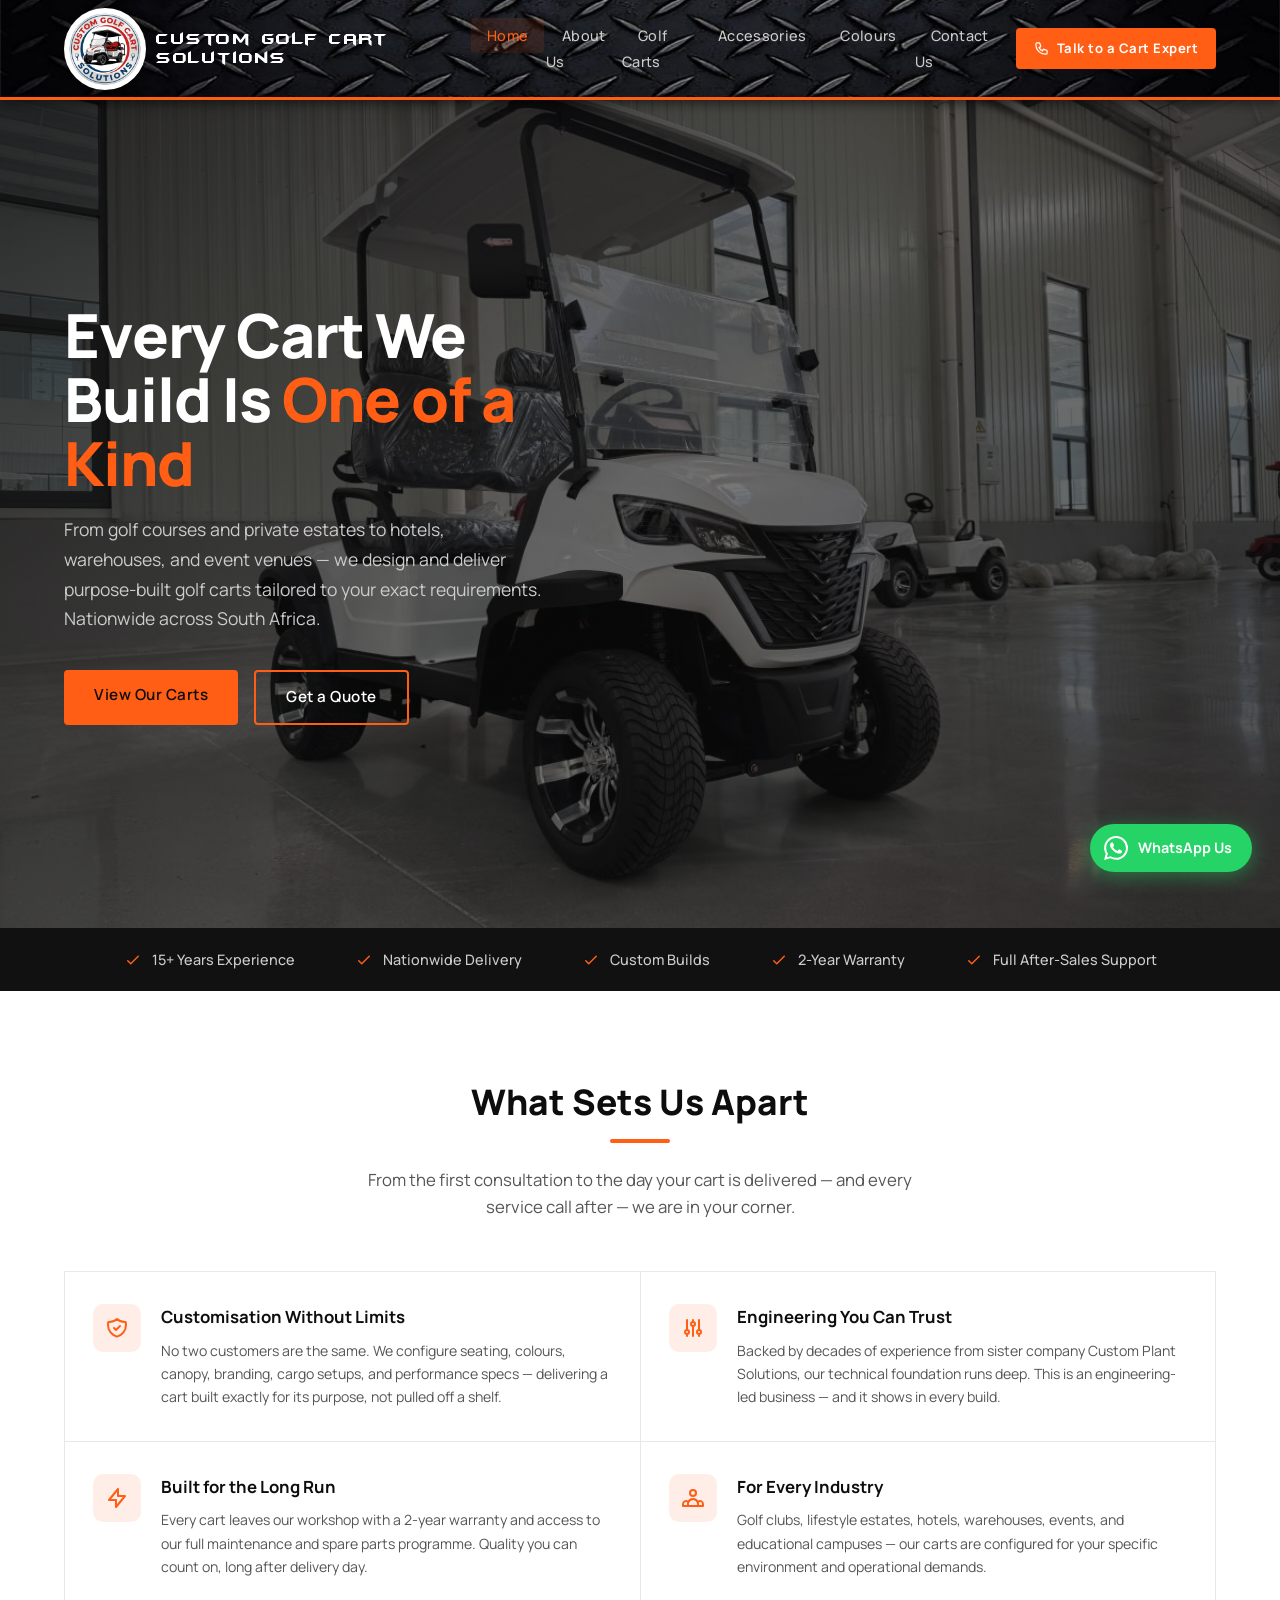
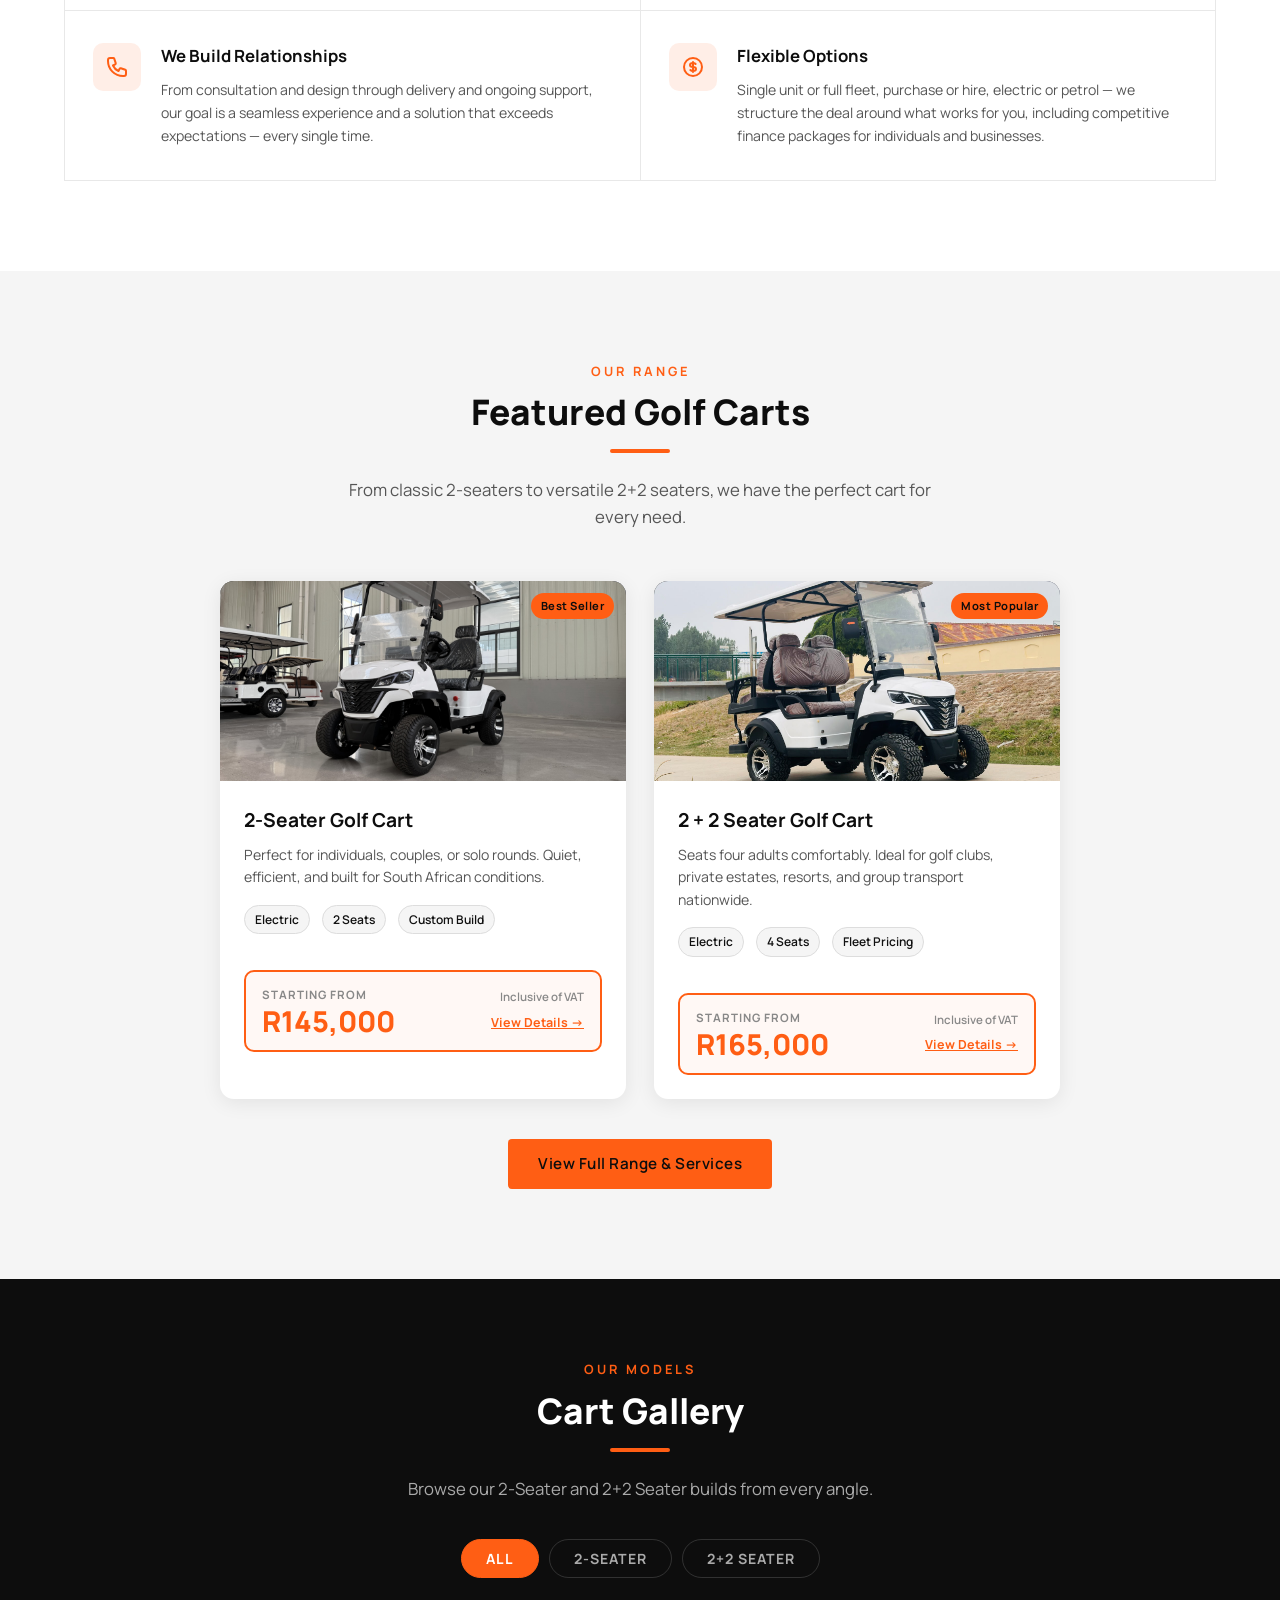
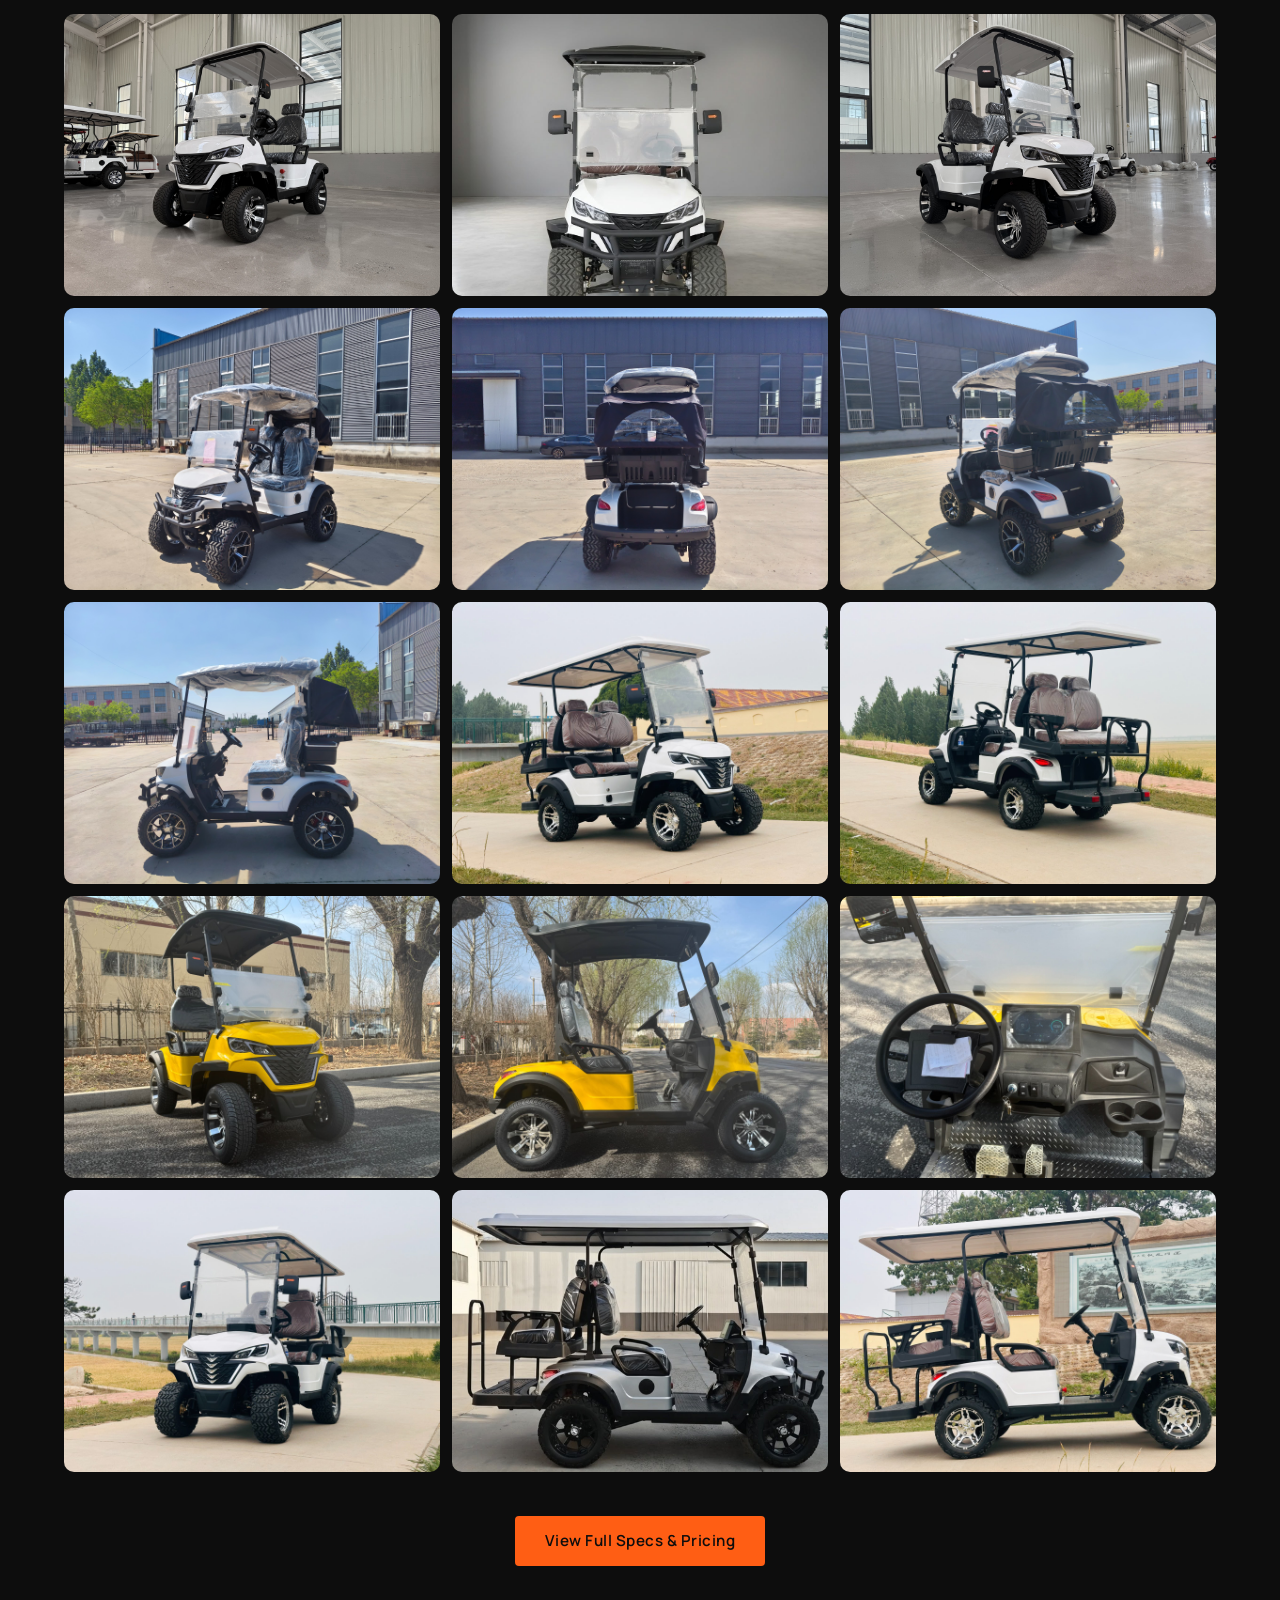
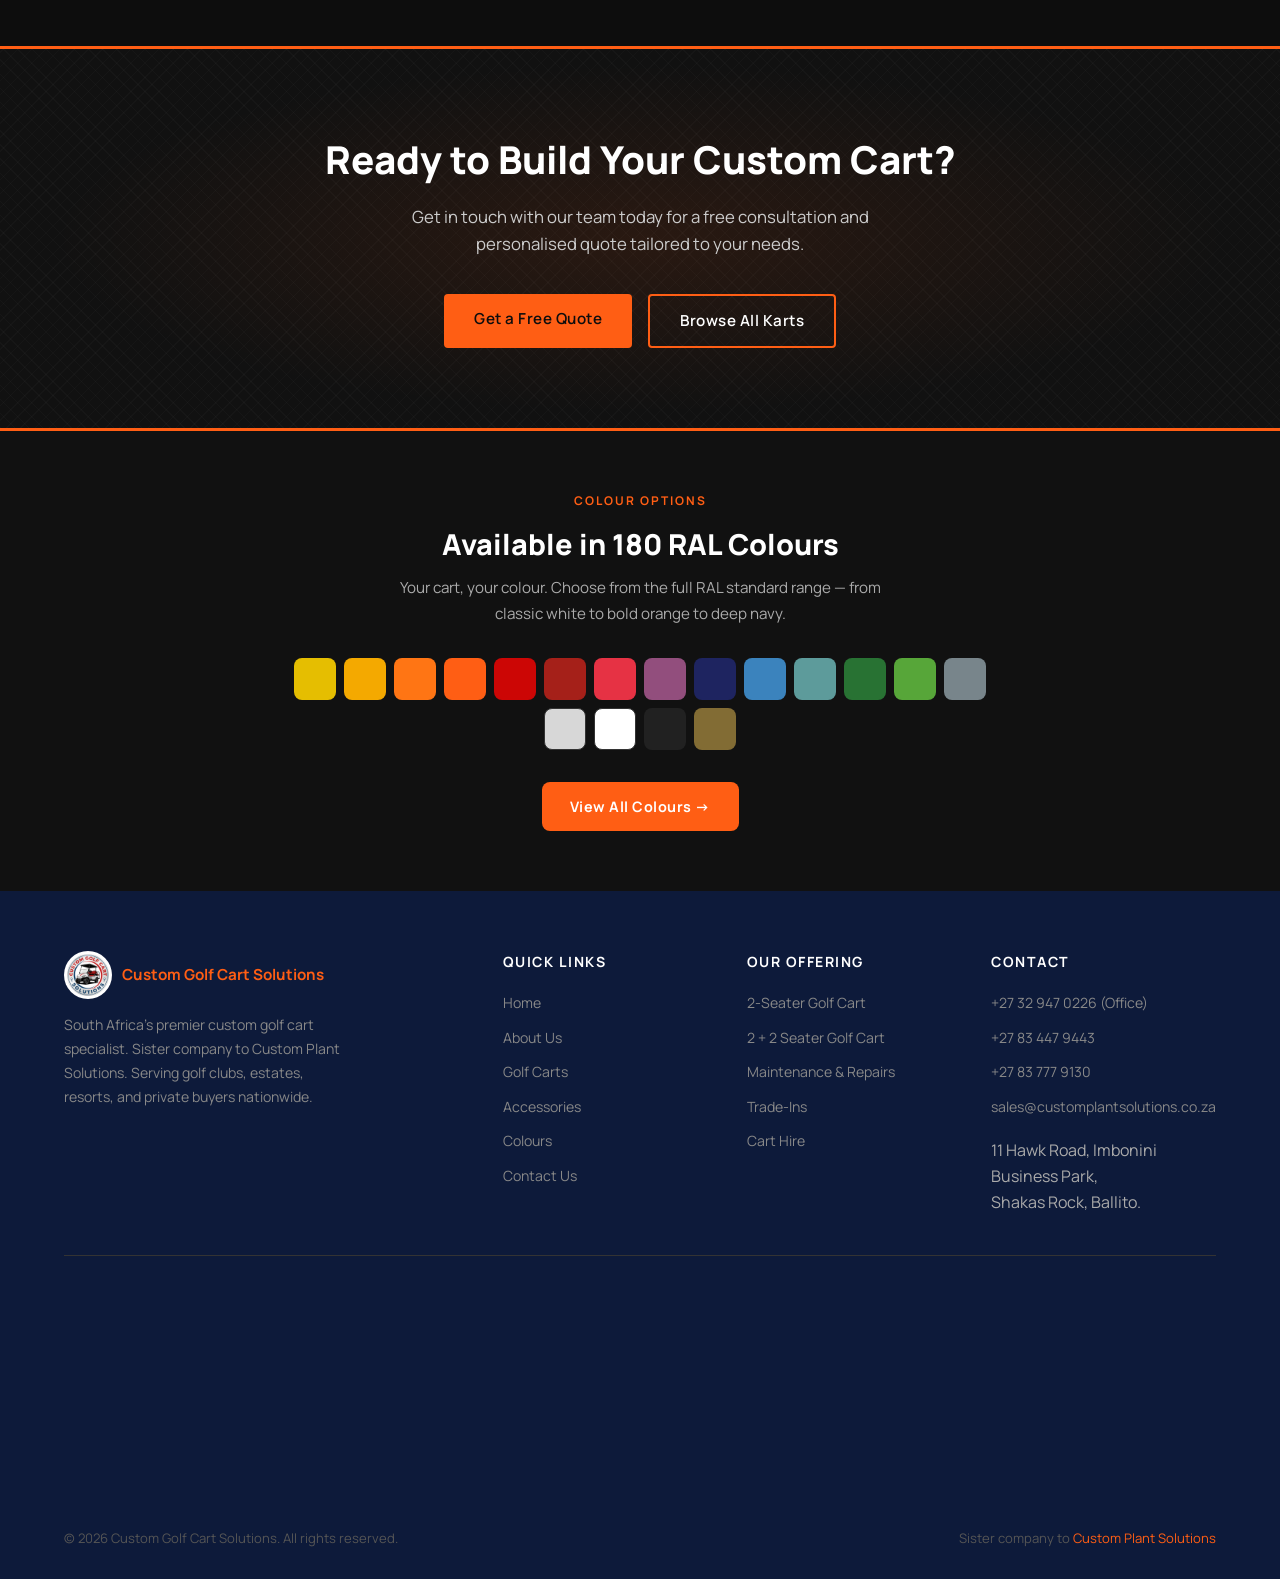
==== commit abf9170f: "Fix colour count to accurate 180 (not 200) Co-Authored-By: Claude Sonnet 4.6 <noreply@anthropic.com>" ====
--- a/index.html
+++ b/index.html
@@ -42,6 +42,14 @@
   </script>
 
   <meta name="google-site-verification" content="V8JPf4uPaaqvXn6u2fHFYS_icp-w57vow-7qtIerrDg" />
+  <!-- Google tag (gtag.js) -->
+  <script async src="https://www.googletagmanager.com/gtag/js?id=G-VJCV873F2W"></script>
+  <script>
+    window.dataLayer = window.dataLayer || [];
+    function gtag(){dataLayer.push(arguments);}
+    gtag('js', new Date());
+    gtag('config', 'G-VJCV873F2W');
+  </script>
   <link rel="stylesheet" href="style.css" />
 </head>
 <body>
@@ -368,7 +376,7 @@
   <!-- COLOUR TEASER -->
   <section style="background:#111; padding:60px 24px; text-align:center;">
     <p style="font-size:0.75rem; font-weight:700; letter-spacing:2px; text-transform:uppercase; color:#FF5E14; margin-bottom:10px;">Colour Options</p>
-    <h2 style="color:#fff; font-size:1.8rem; font-weight:800; margin:0 0 8px;">Available in Over 200 RAL Colours</h2>
+    <h2 style="color:#fff; font-size:1.8rem; font-weight:800; margin:0 0 8px;">Available in 180 RAL Colours</h2>
     <p style="color:#aaa; font-size:0.95rem; max-width:520px; margin:0 auto 32px; line-height:1.7;">Your cart, your colour. Choose from the full RAL standard range — from classic white to bold orange to deep navy.</p>
     <div style="display:flex; flex-wrap:wrap; justify-content:center; gap:8px; max-width:700px; margin:0 auto 32px;">
       <!-- Sample swatches: yellows, reds, oranges, blues, greens, greys, whites, blacks -->
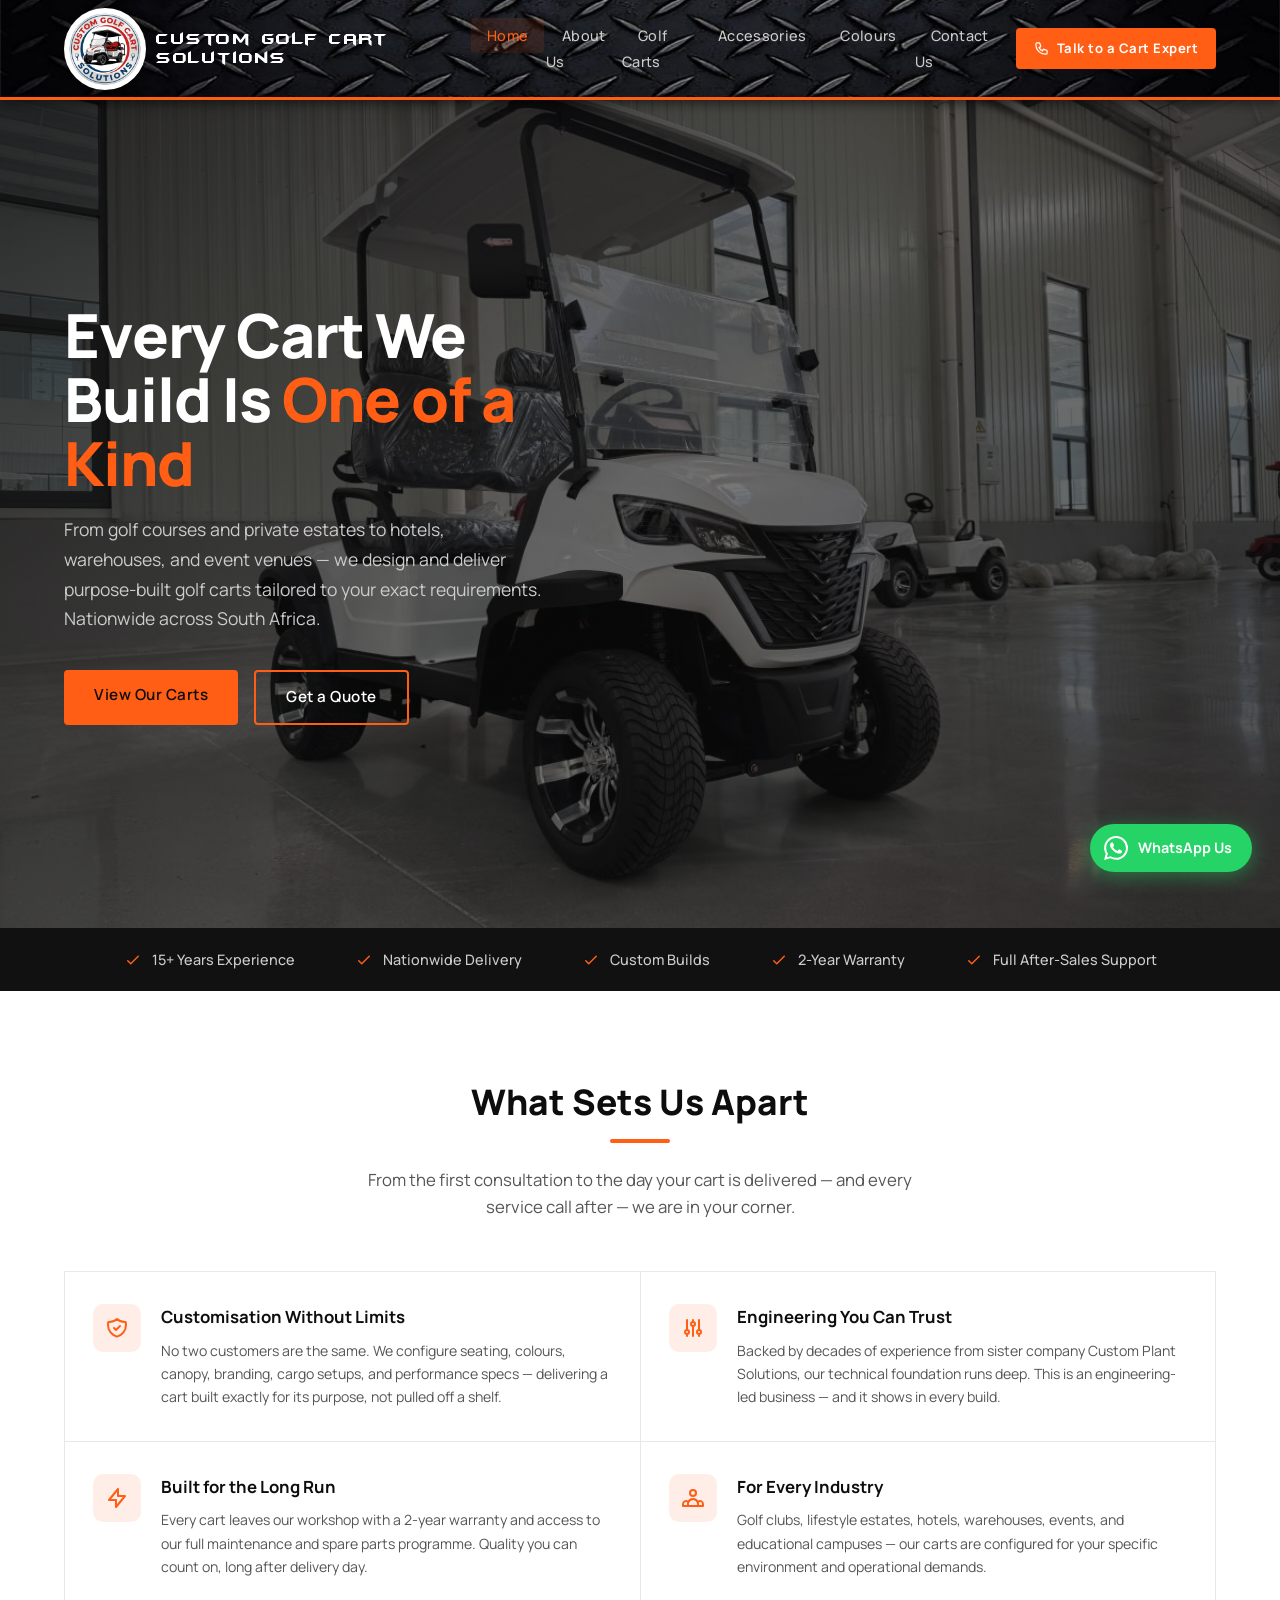
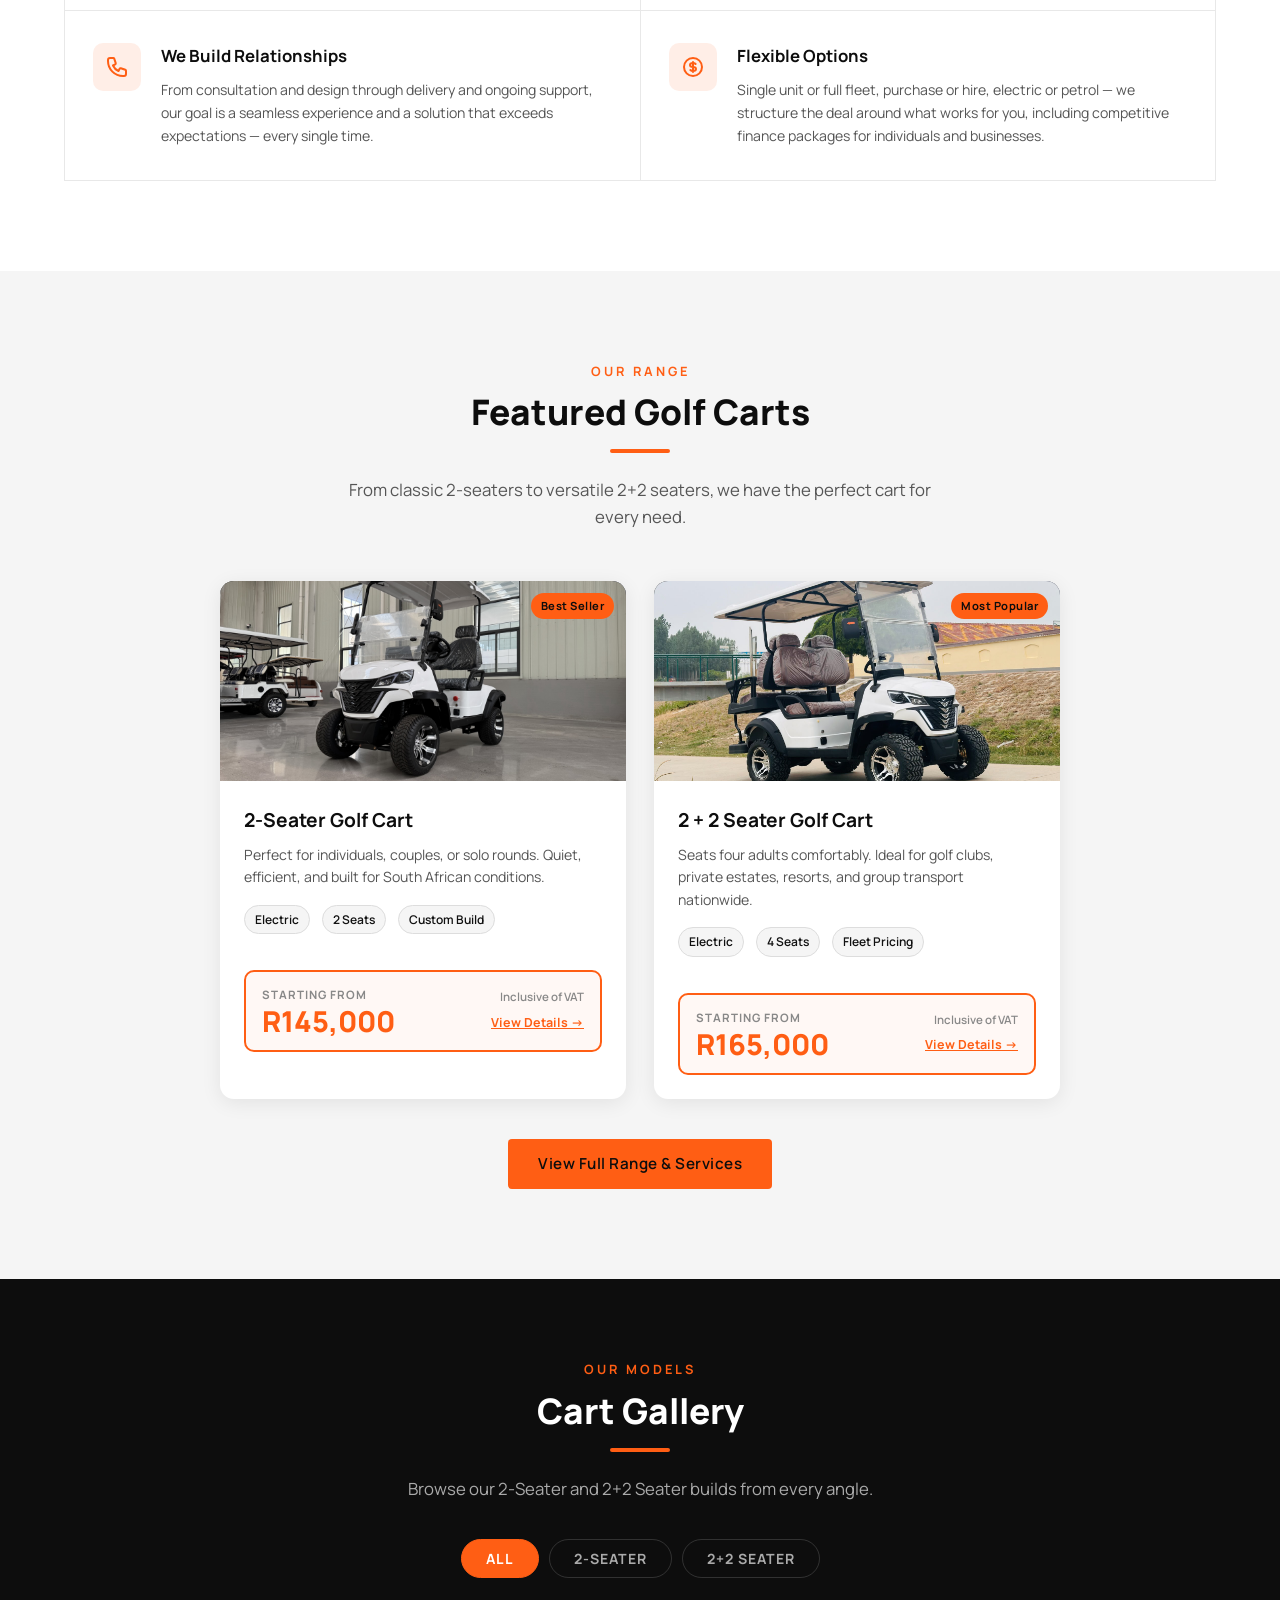
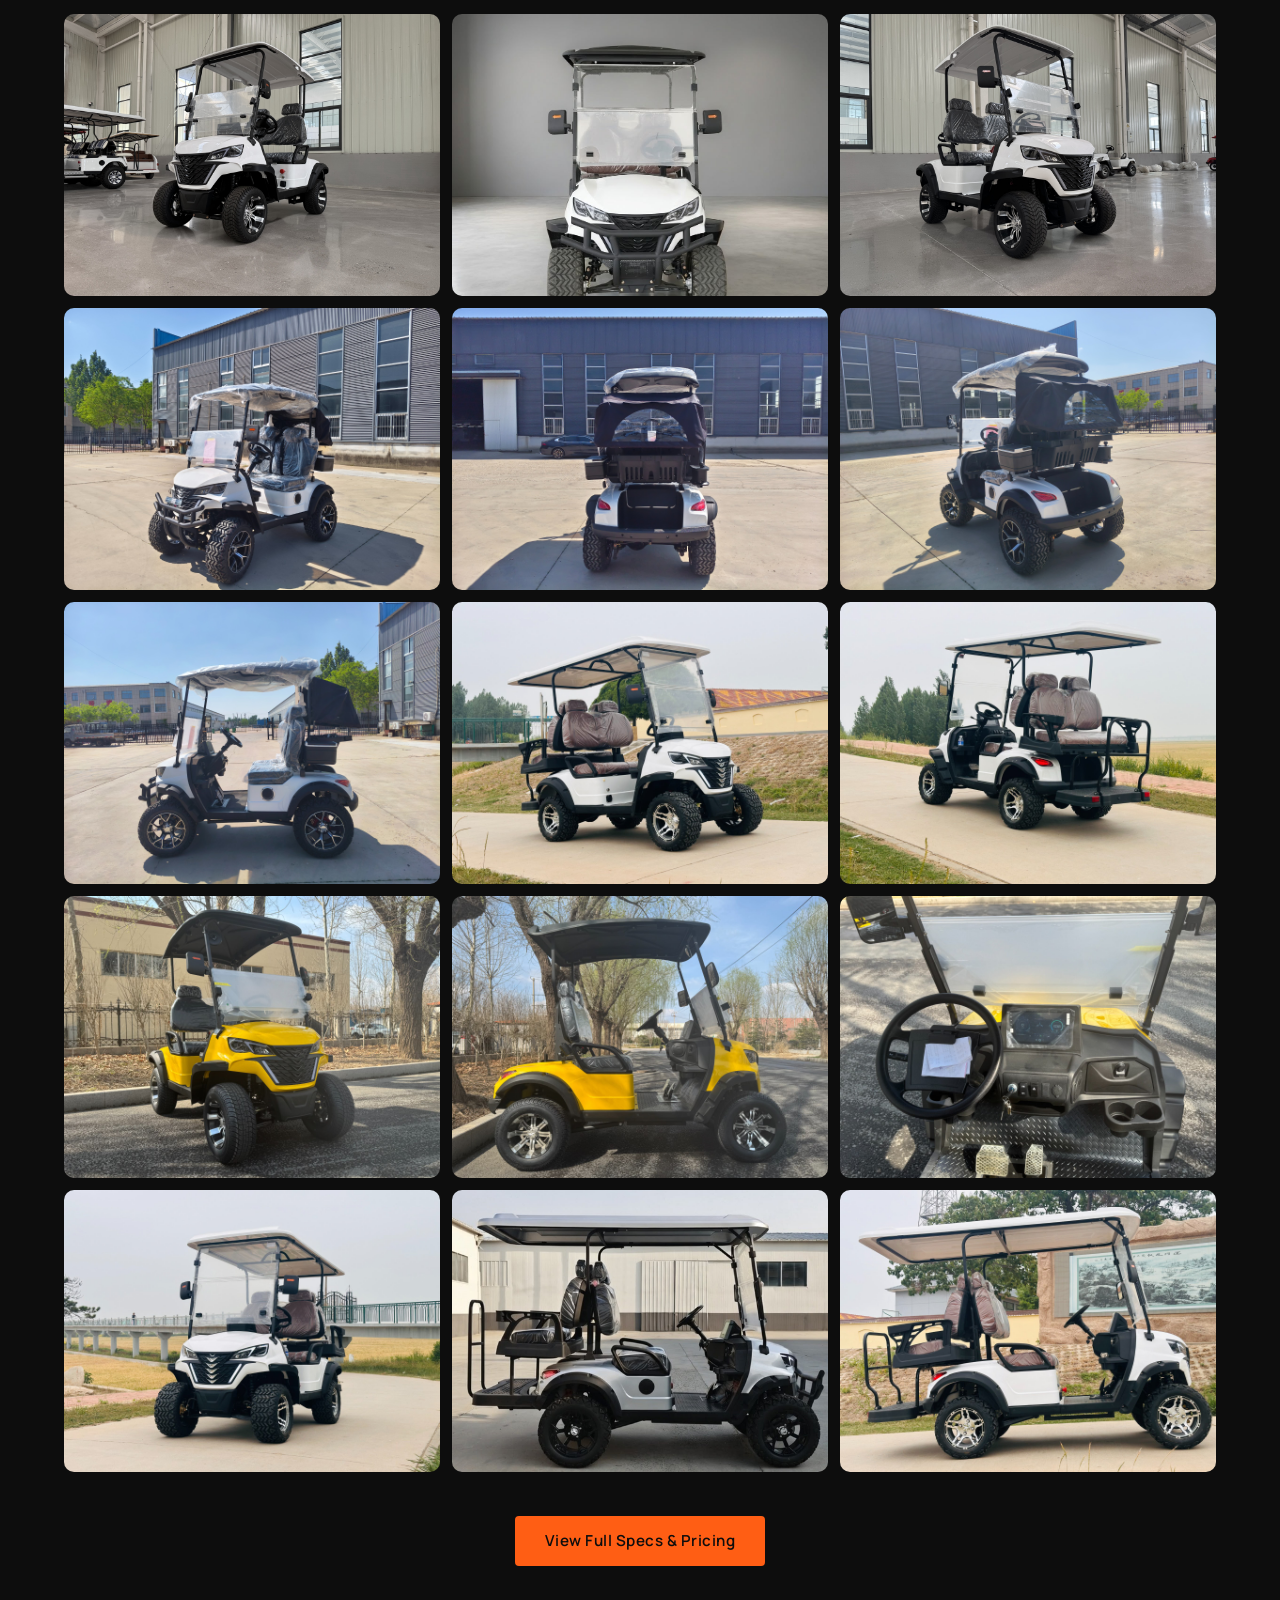
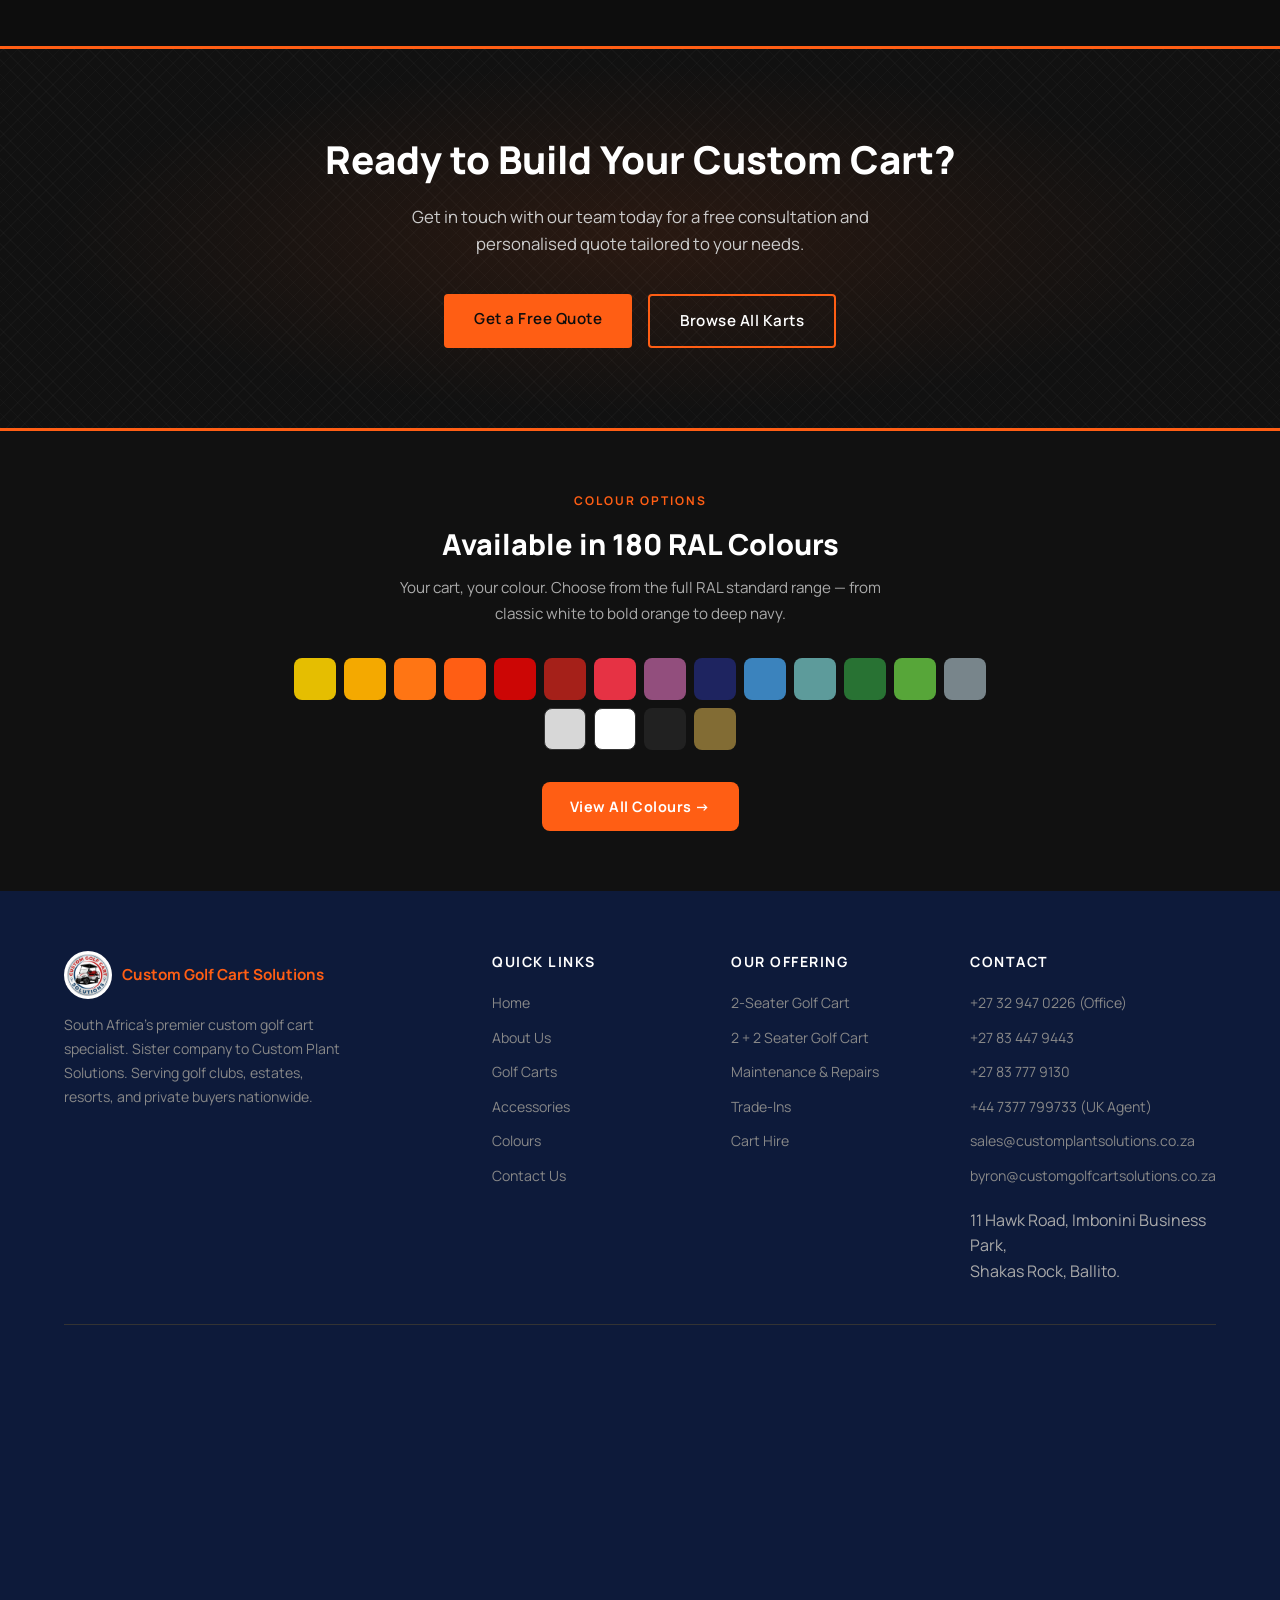
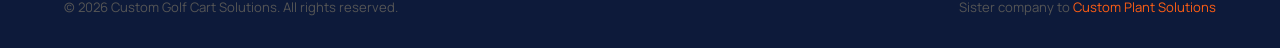
==== commit e147d8d6: "Add Byron sales agent email and UK agent contact number Adds byron@customgolfcartsolutions.co.za to " ====
--- a/index.html
+++ b/index.html
@@ -439,7 +439,9 @@
           <li><a href="tel:+27329470226">+27 32 947 0226 (Office)</a></li>
           <li><a href="tel:+27834479443">+27 83 447 9443</a></li>
           <li><a href="tel:+27837779130">+27 83 777 9130</a></li>
+          <li><a href="tel:+447377799733">+44 7377 799733 (UK Agent)</a></li>
           <li><a href="mailto:sales@customplantsolutions.co.za">sales@customplantsolutions.co.za</a></li>
+          <li><a href="mailto:byron@customgolfcartsolutions.co.za">byron@customgolfcartsolutions.co.za</a></li>
           <li style="margin-top:10px; line-height:1.6; color:#aaa;">11 Hawk Road, Imbonini Business Park,<br/>Shakas Rock, Ballito.</li>
         </ul>
       </div>
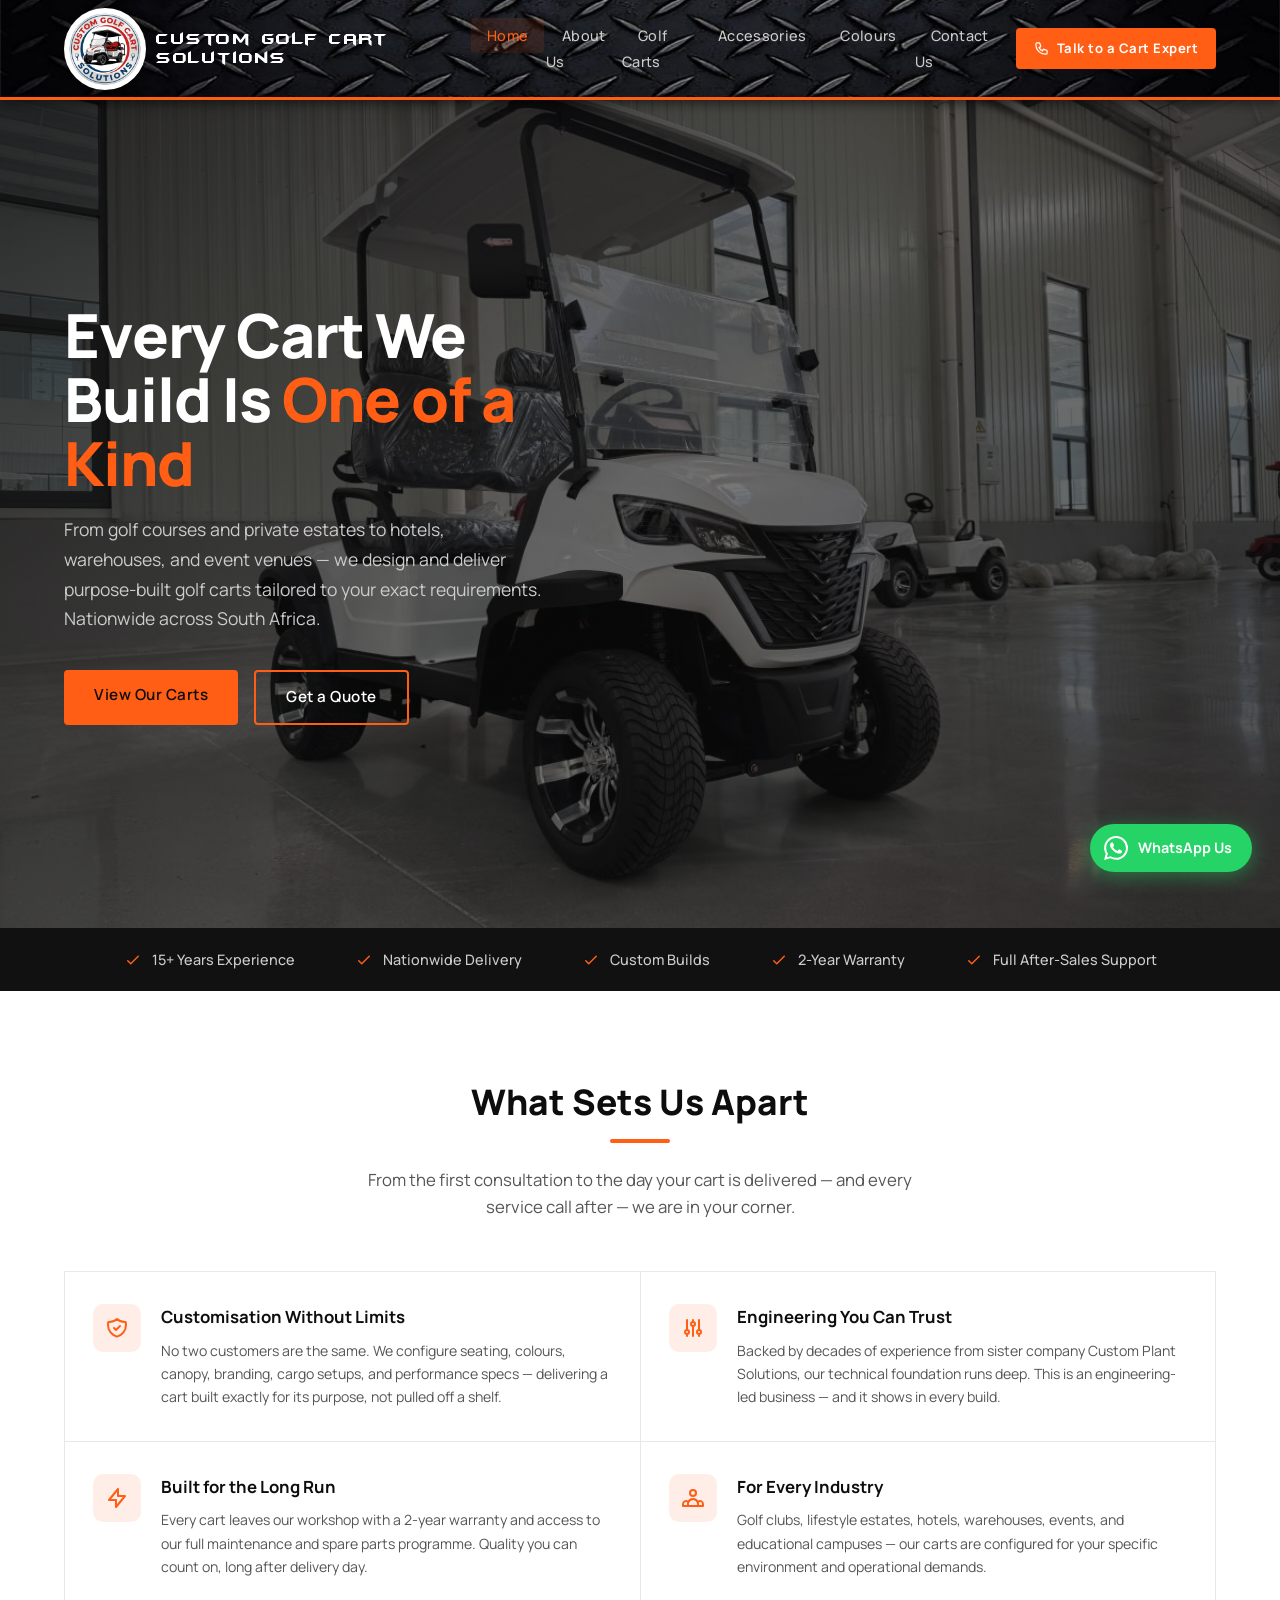
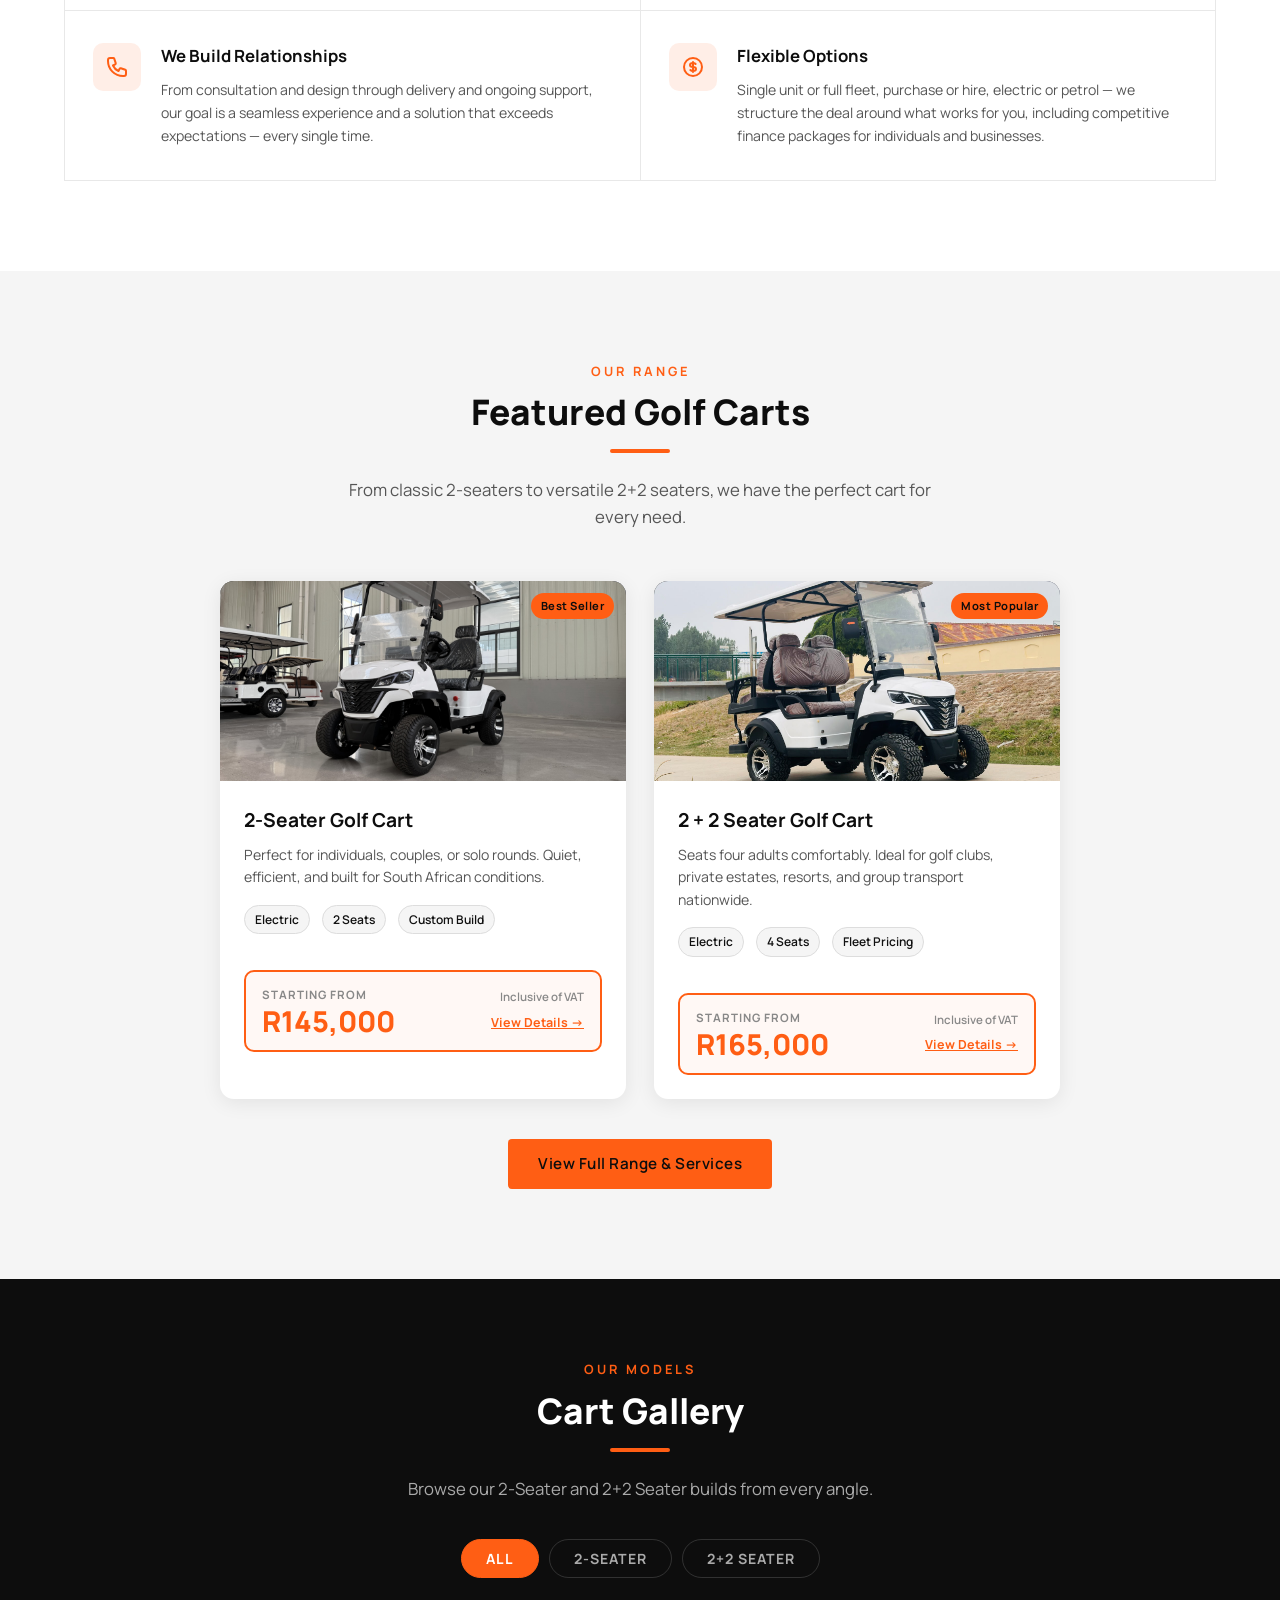
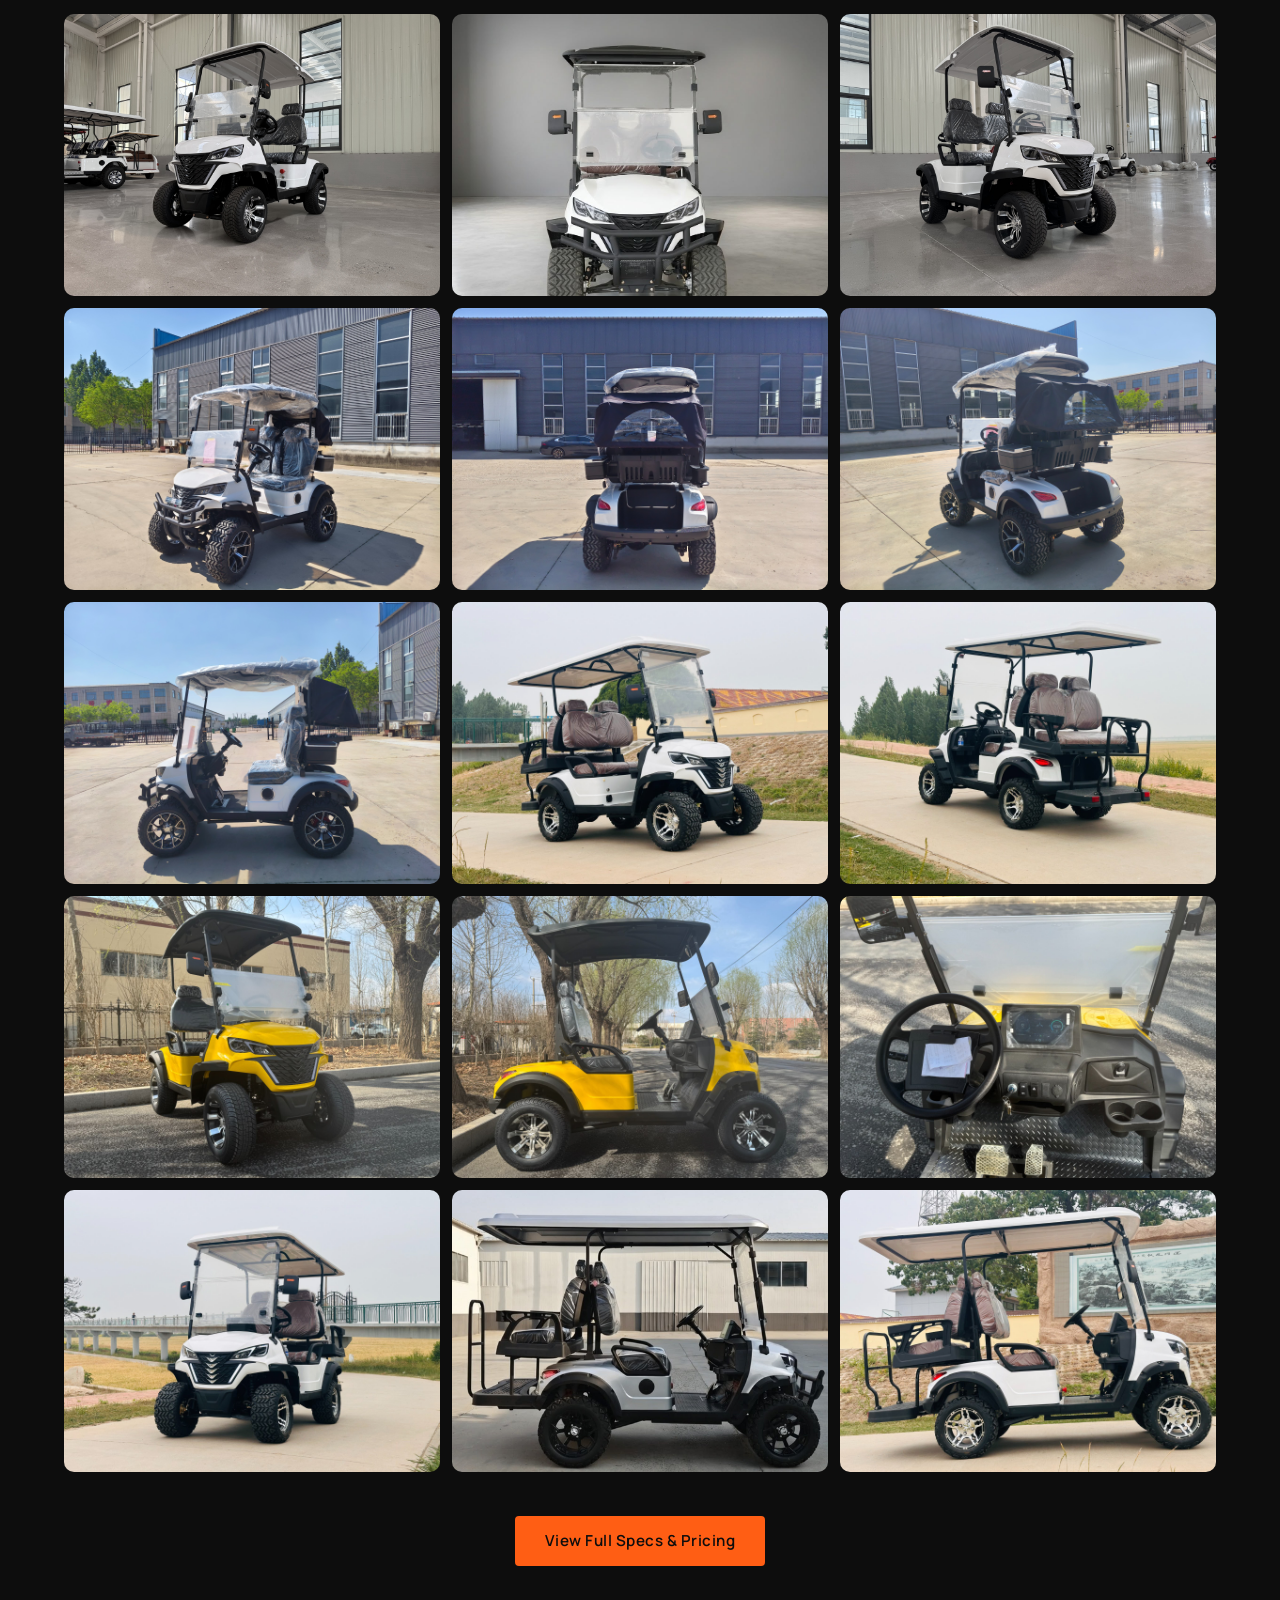
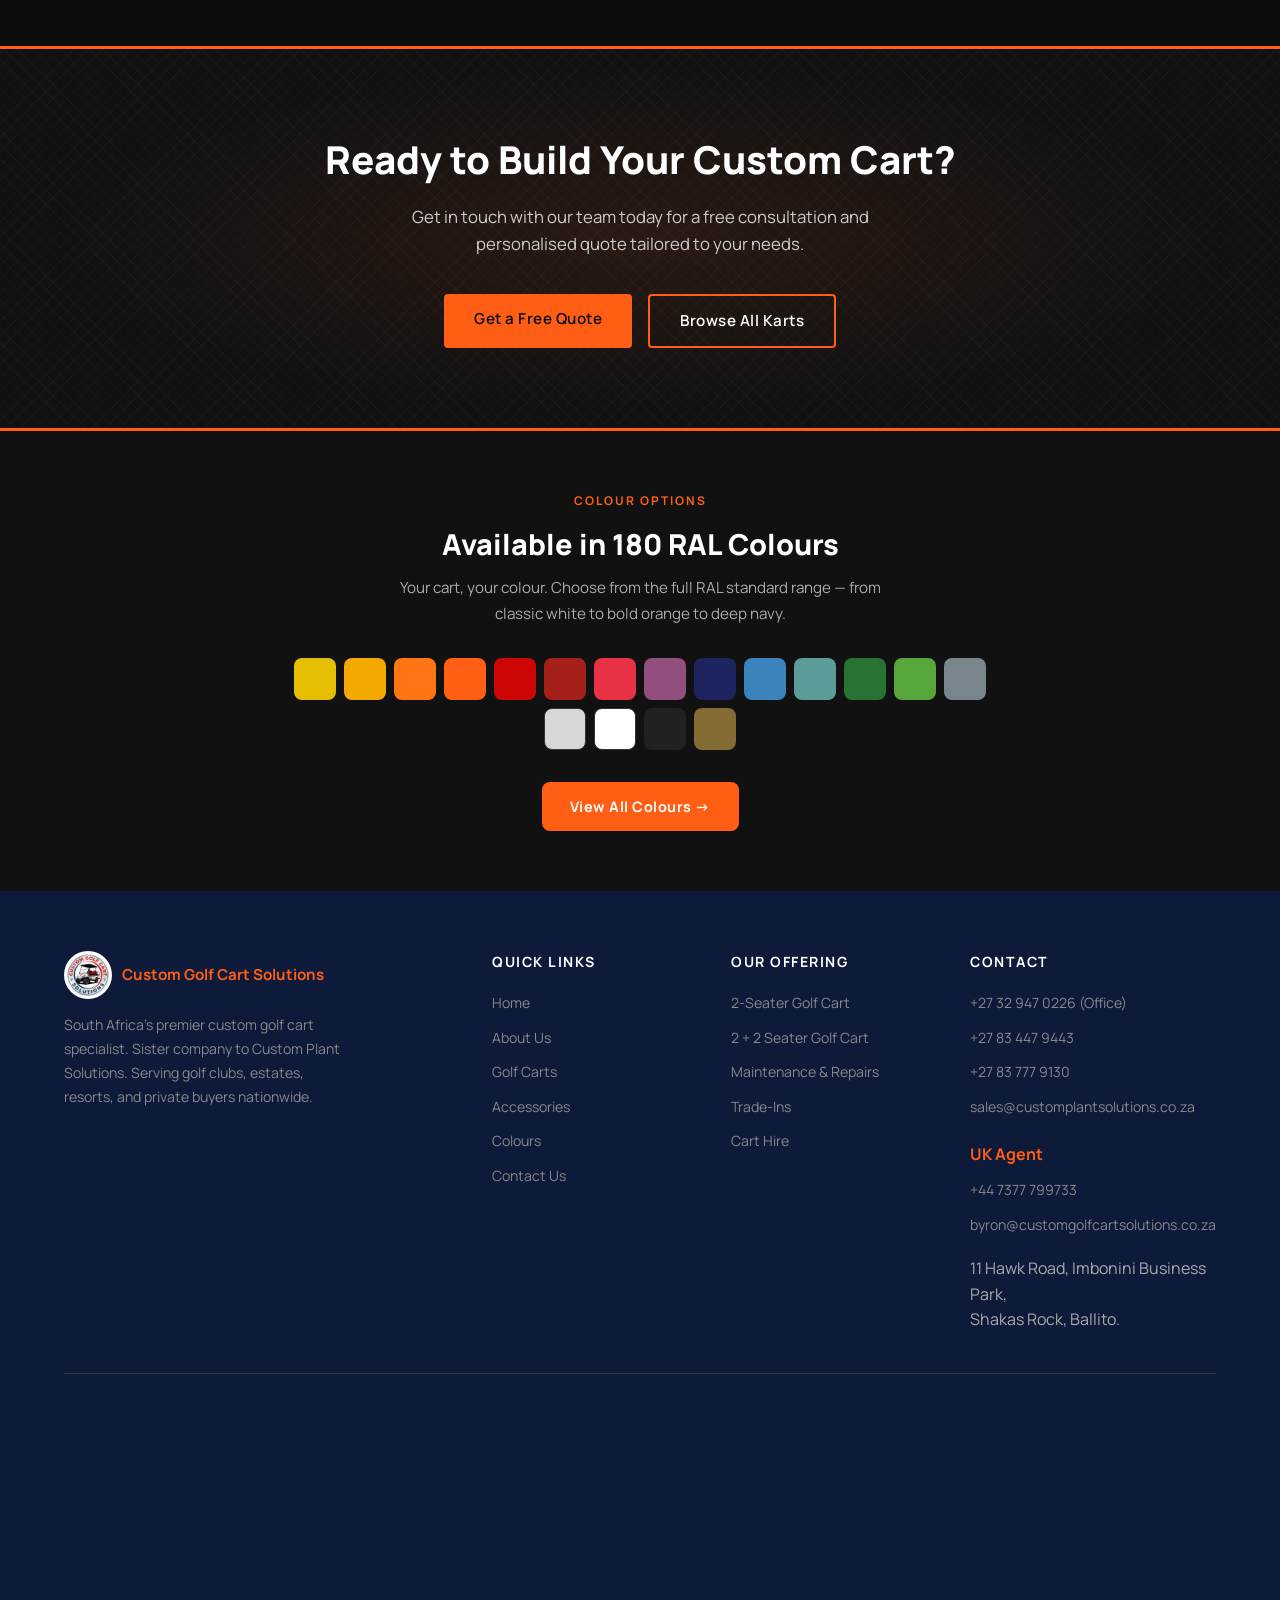
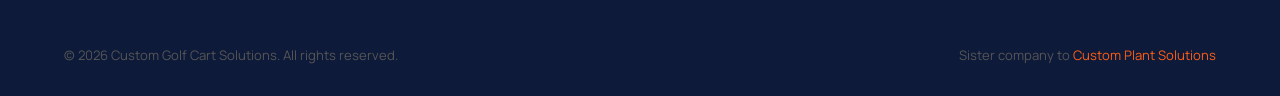
==== commit bcfcc52e: "Group UK agent number and email under a UK Agent heading in footer" ====
--- a/index.html
+++ b/index.html
@@ -439,8 +439,9 @@
           <li><a href="tel:+27329470226">+27 32 947 0226 (Office)</a></li>
           <li><a href="tel:+27834479443">+27 83 447 9443</a></li>
           <li><a href="tel:+27837779130">+27 83 777 9130</a></li>
-          <li><a href="tel:+447377799733">+44 7377 799733 (UK Agent)</a></li>
           <li><a href="mailto:sales@customplantsolutions.co.za">sales@customplantsolutions.co.za</a></li>
+          <li style="margin-top:14px; color:#FF5E14; font-weight:700;">UK Agent</li>
+          <li><a href="tel:+447377799733">+44 7377 799733</a></li>
           <li><a href="mailto:byron@customgolfcartsolutions.co.za">byron@customgolfcartsolutions.co.za</a></li>
           <li style="margin-top:10px; line-height:1.6; color:#aaa;">11 Hawk Road, Imbonini Business Park,<br/>Shakas Rock, Ballito.</li>
         </ul>
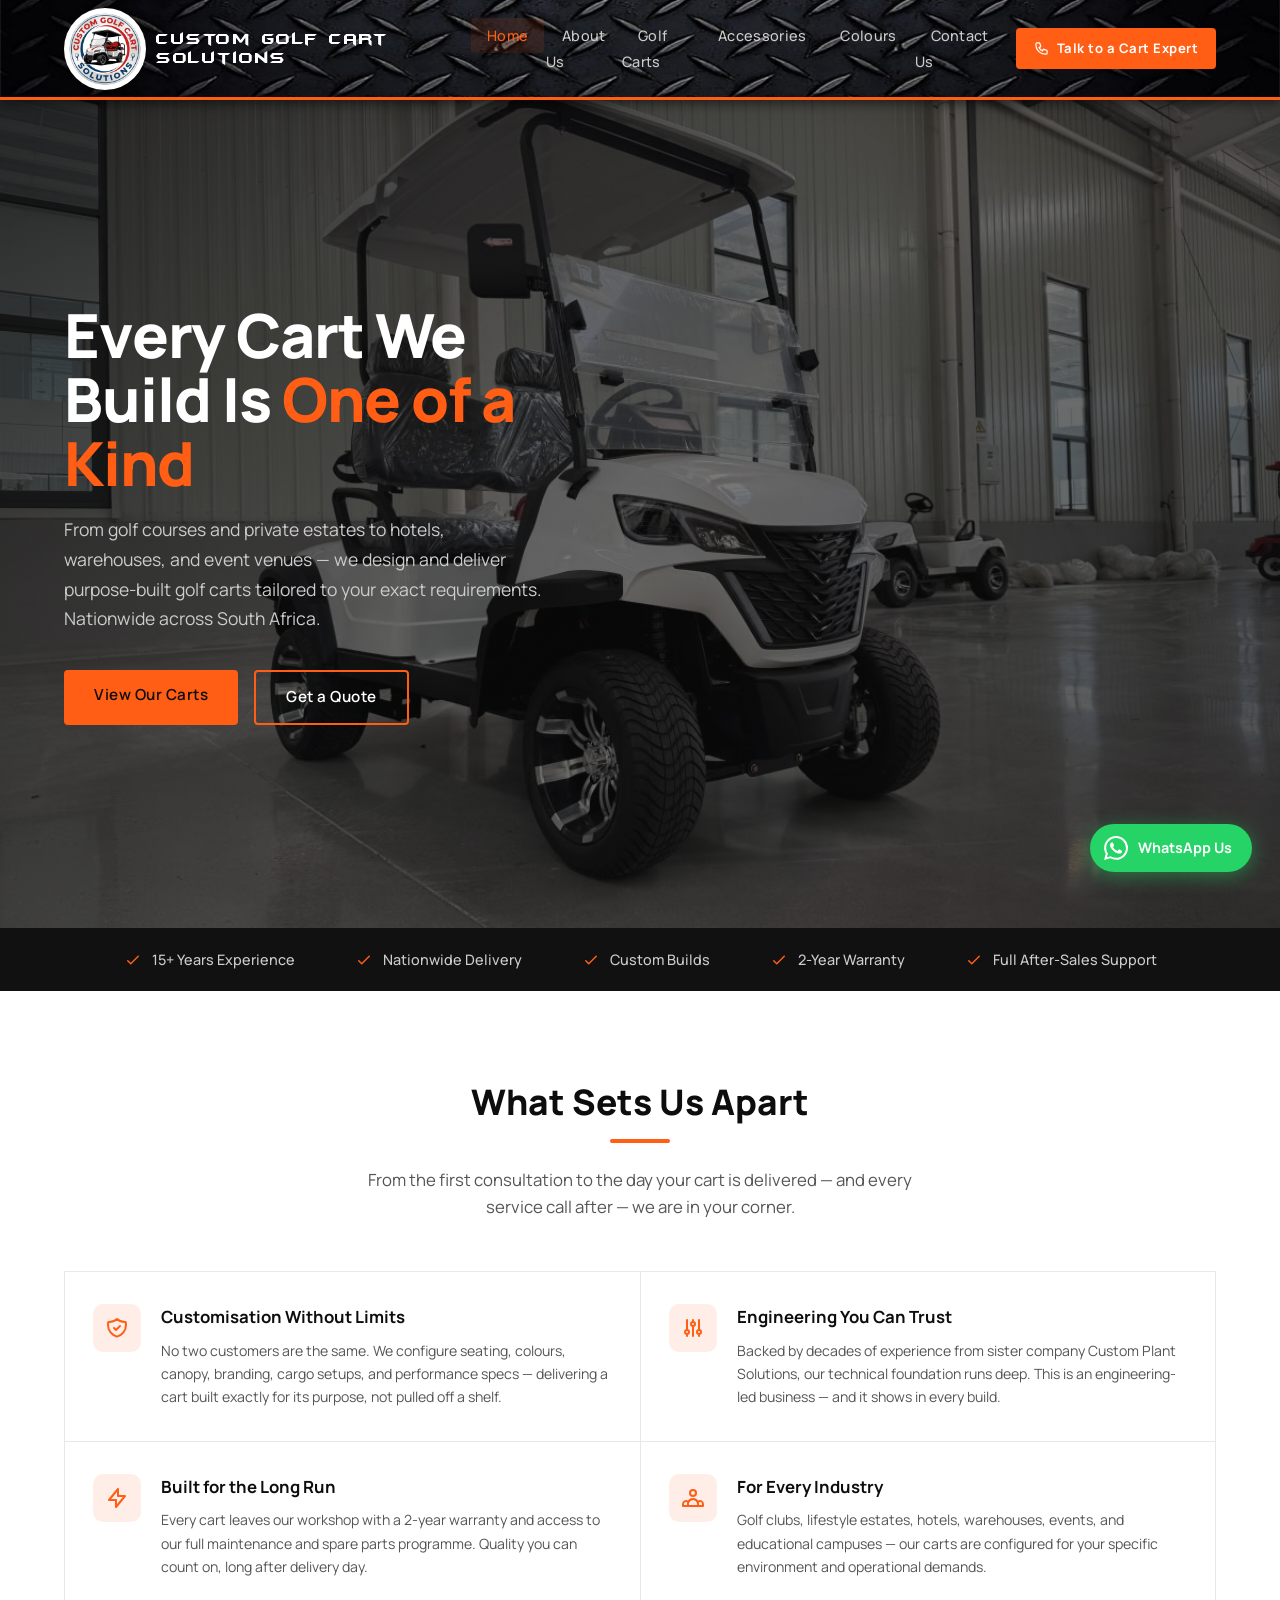
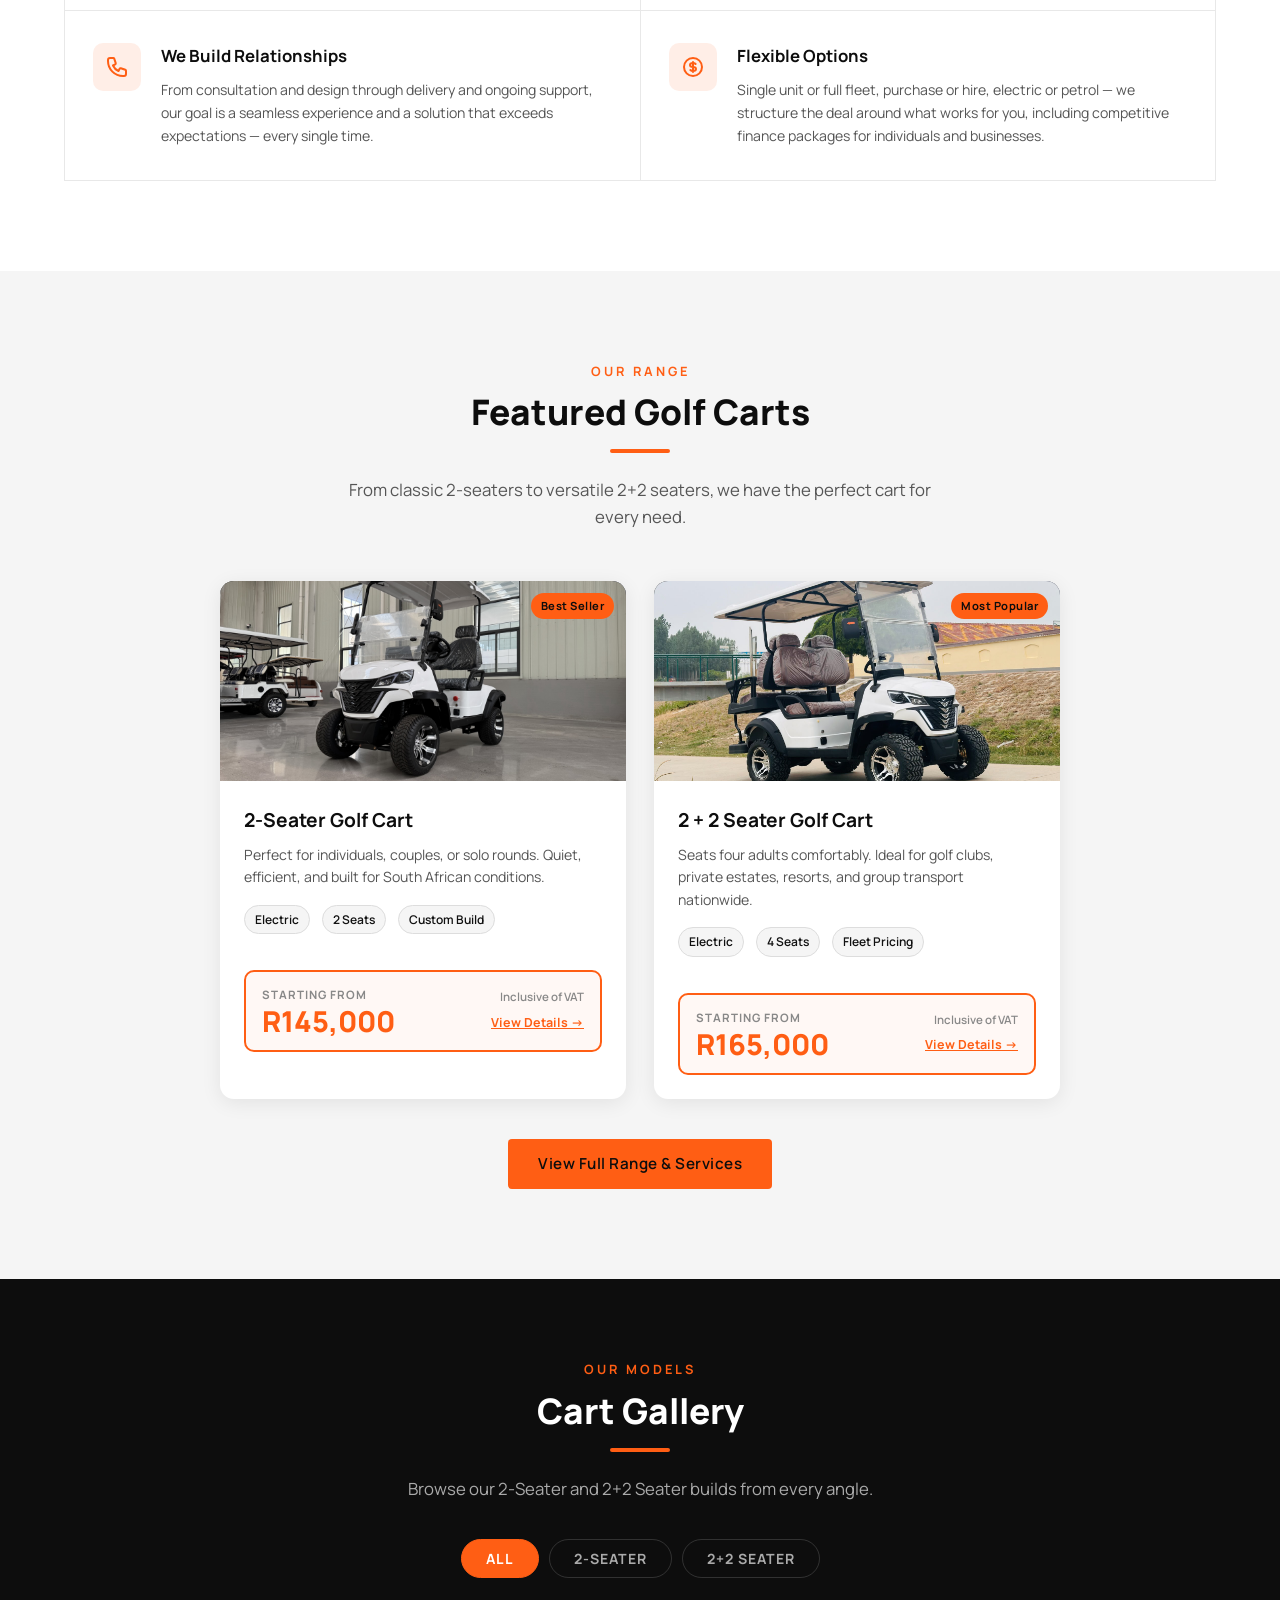
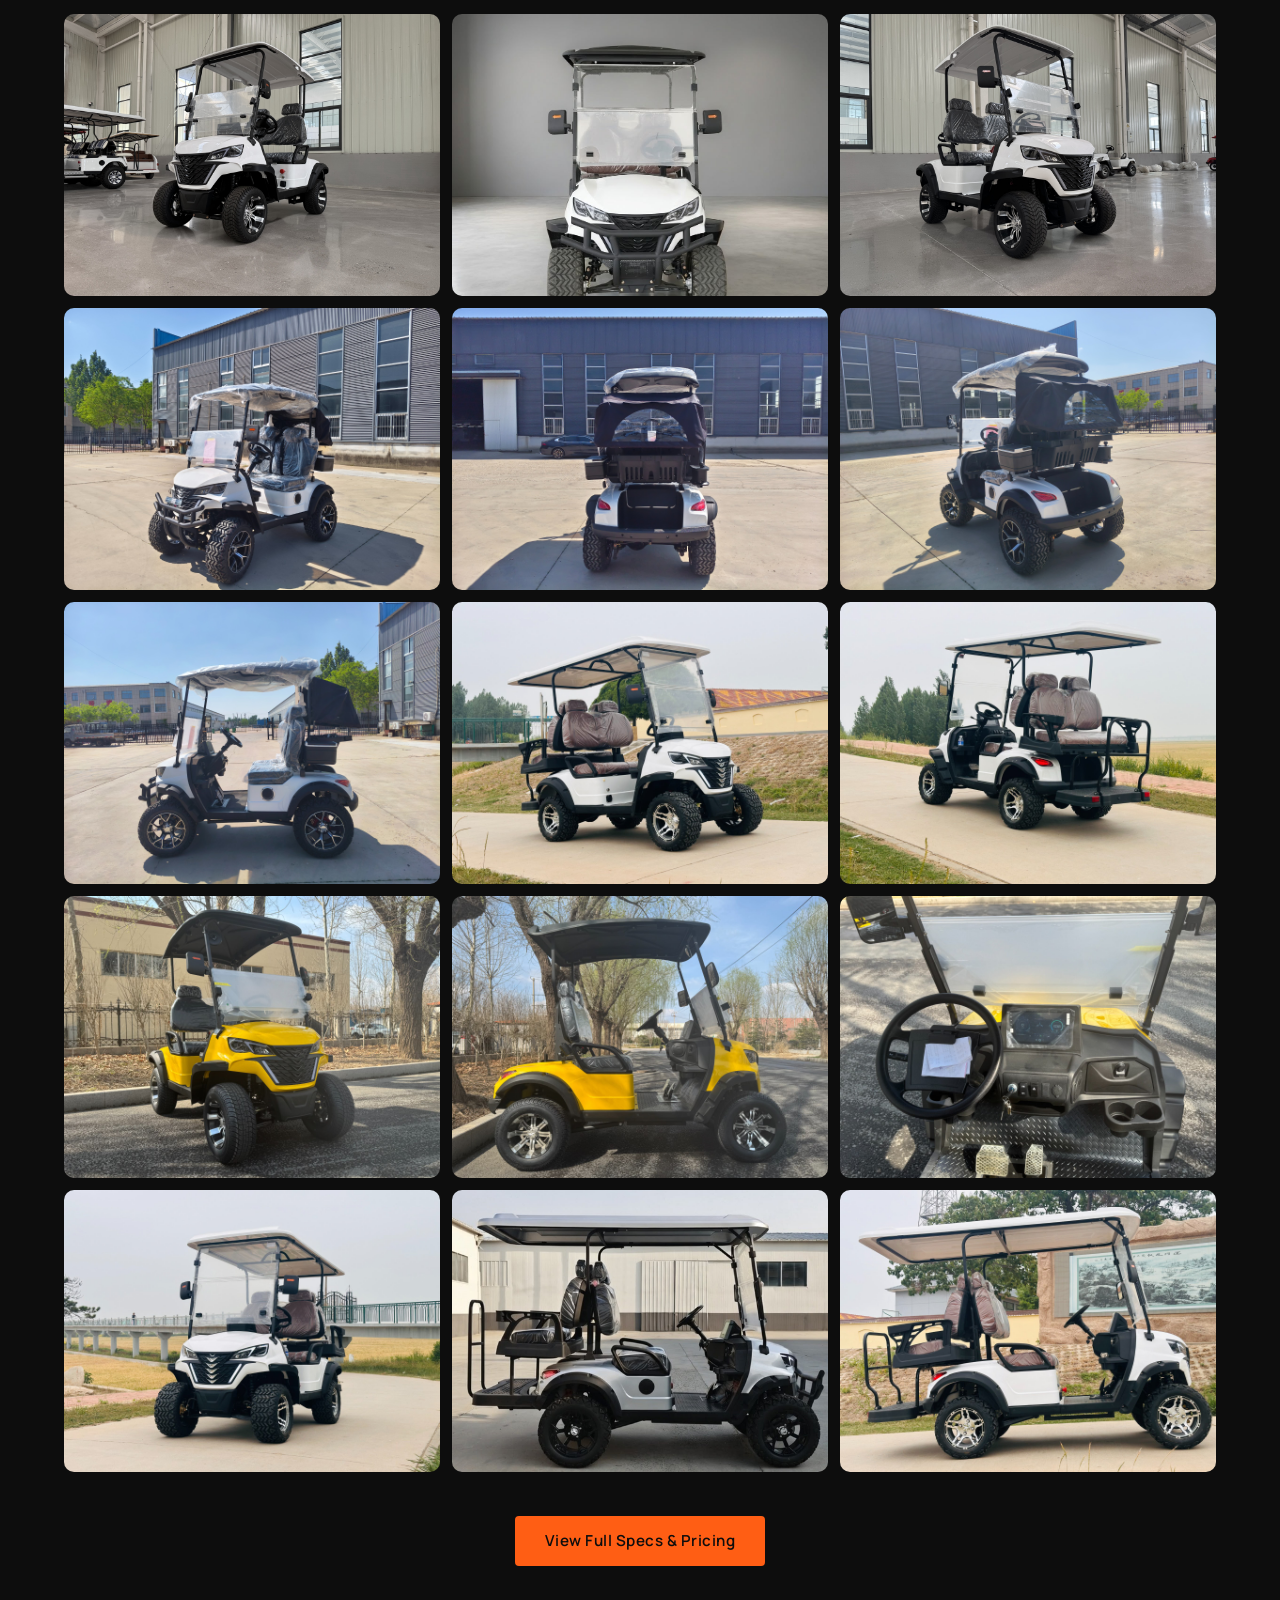
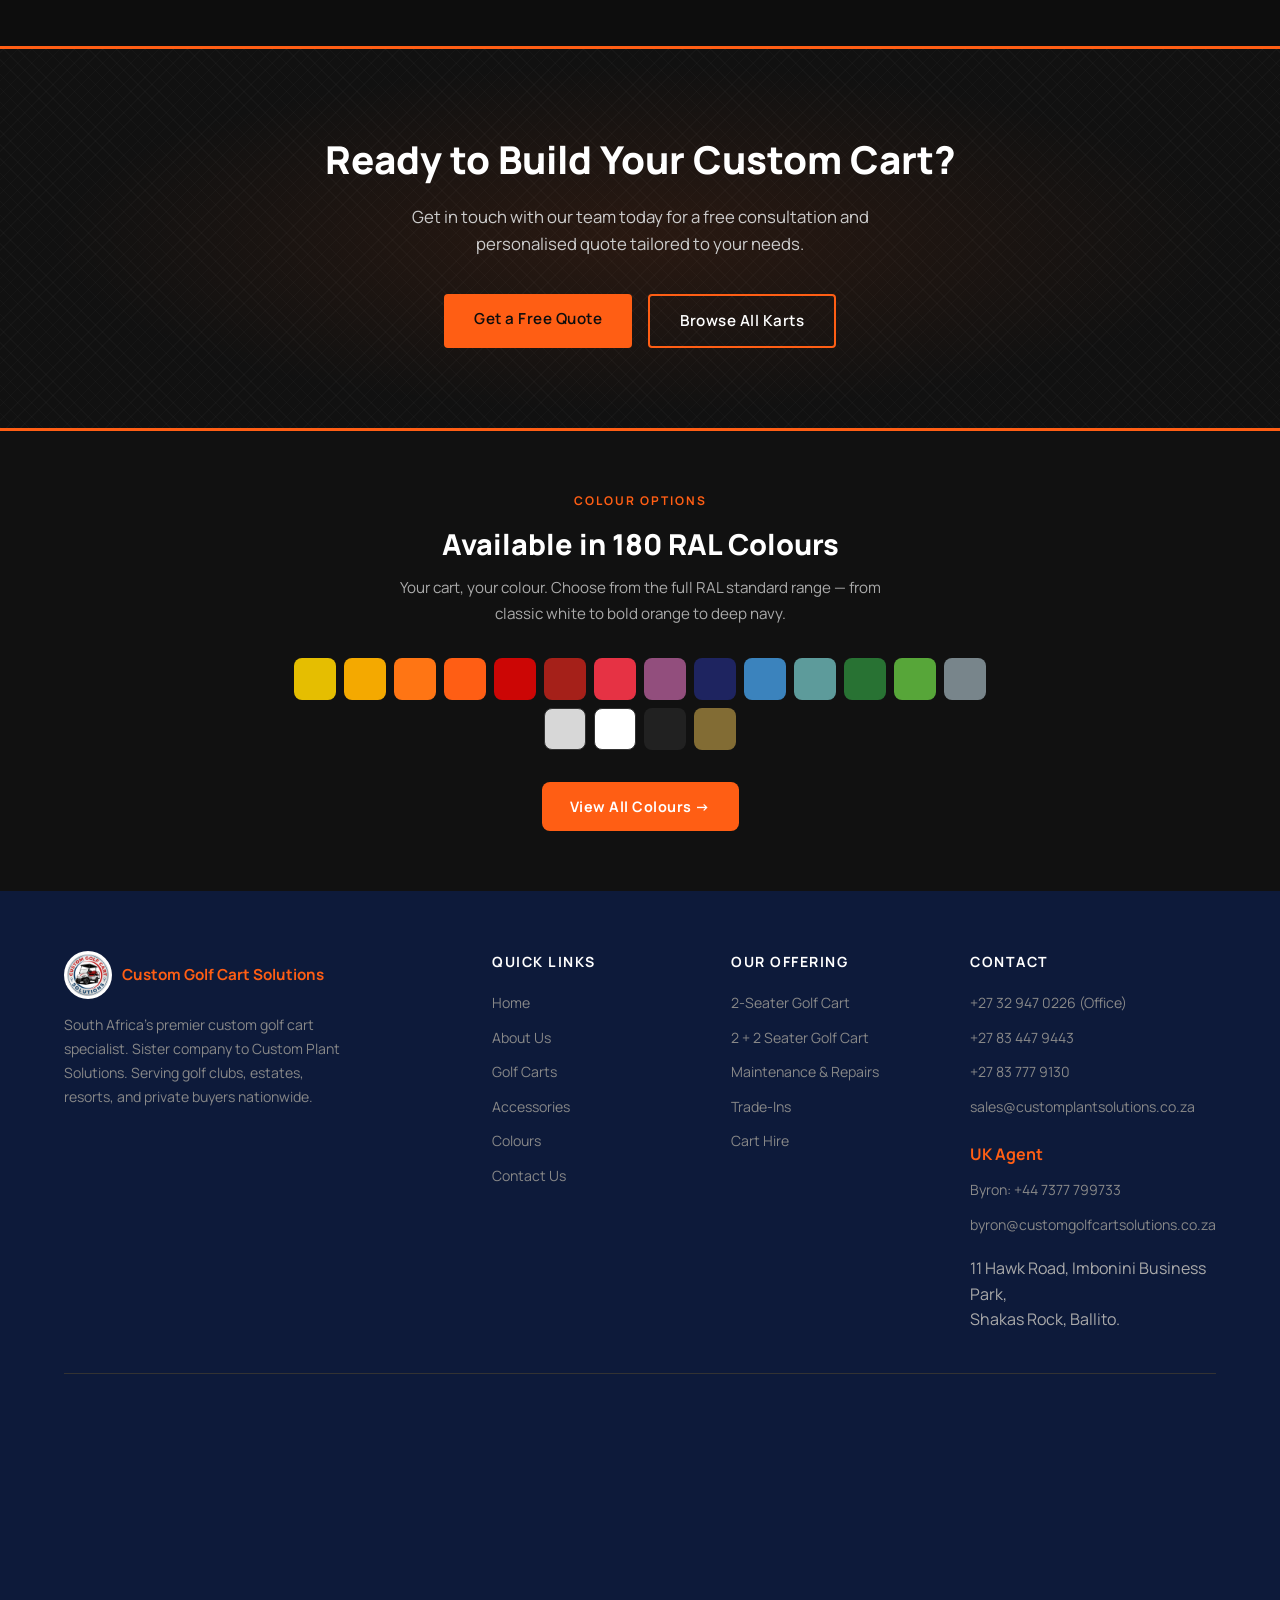
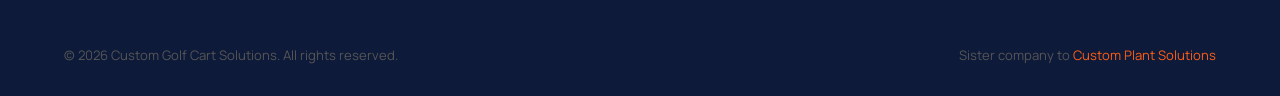
==== commit a2940b00: "Add Byron's name in front of UK agent phone number in footer" ====
--- a/index.html
+++ b/index.html
@@ -441,7 +441,7 @@
           <li><a href="tel:+27837779130">+27 83 777 9130</a></li>
           <li><a href="mailto:sales@customplantsolutions.co.za">sales@customplantsolutions.co.za</a></li>
           <li style="margin-top:14px; color:#FF5E14; font-weight:700;">UK Agent</li>
-          <li><a href="tel:+447377799733">+44 7377 799733</a></li>
+          <li><a href="tel:+447377799733">Byron: +44 7377 799733</a></li>
           <li><a href="mailto:byron@customgolfcartsolutions.co.za">byron@customgolfcartsolutions.co.za</a></li>
           <li style="margin-top:10px; line-height:1.6; color:#aaa;">11 Hawk Road, Imbonini Business Park,<br/>Shakas Rock, Ballito.</li>
         </ul>
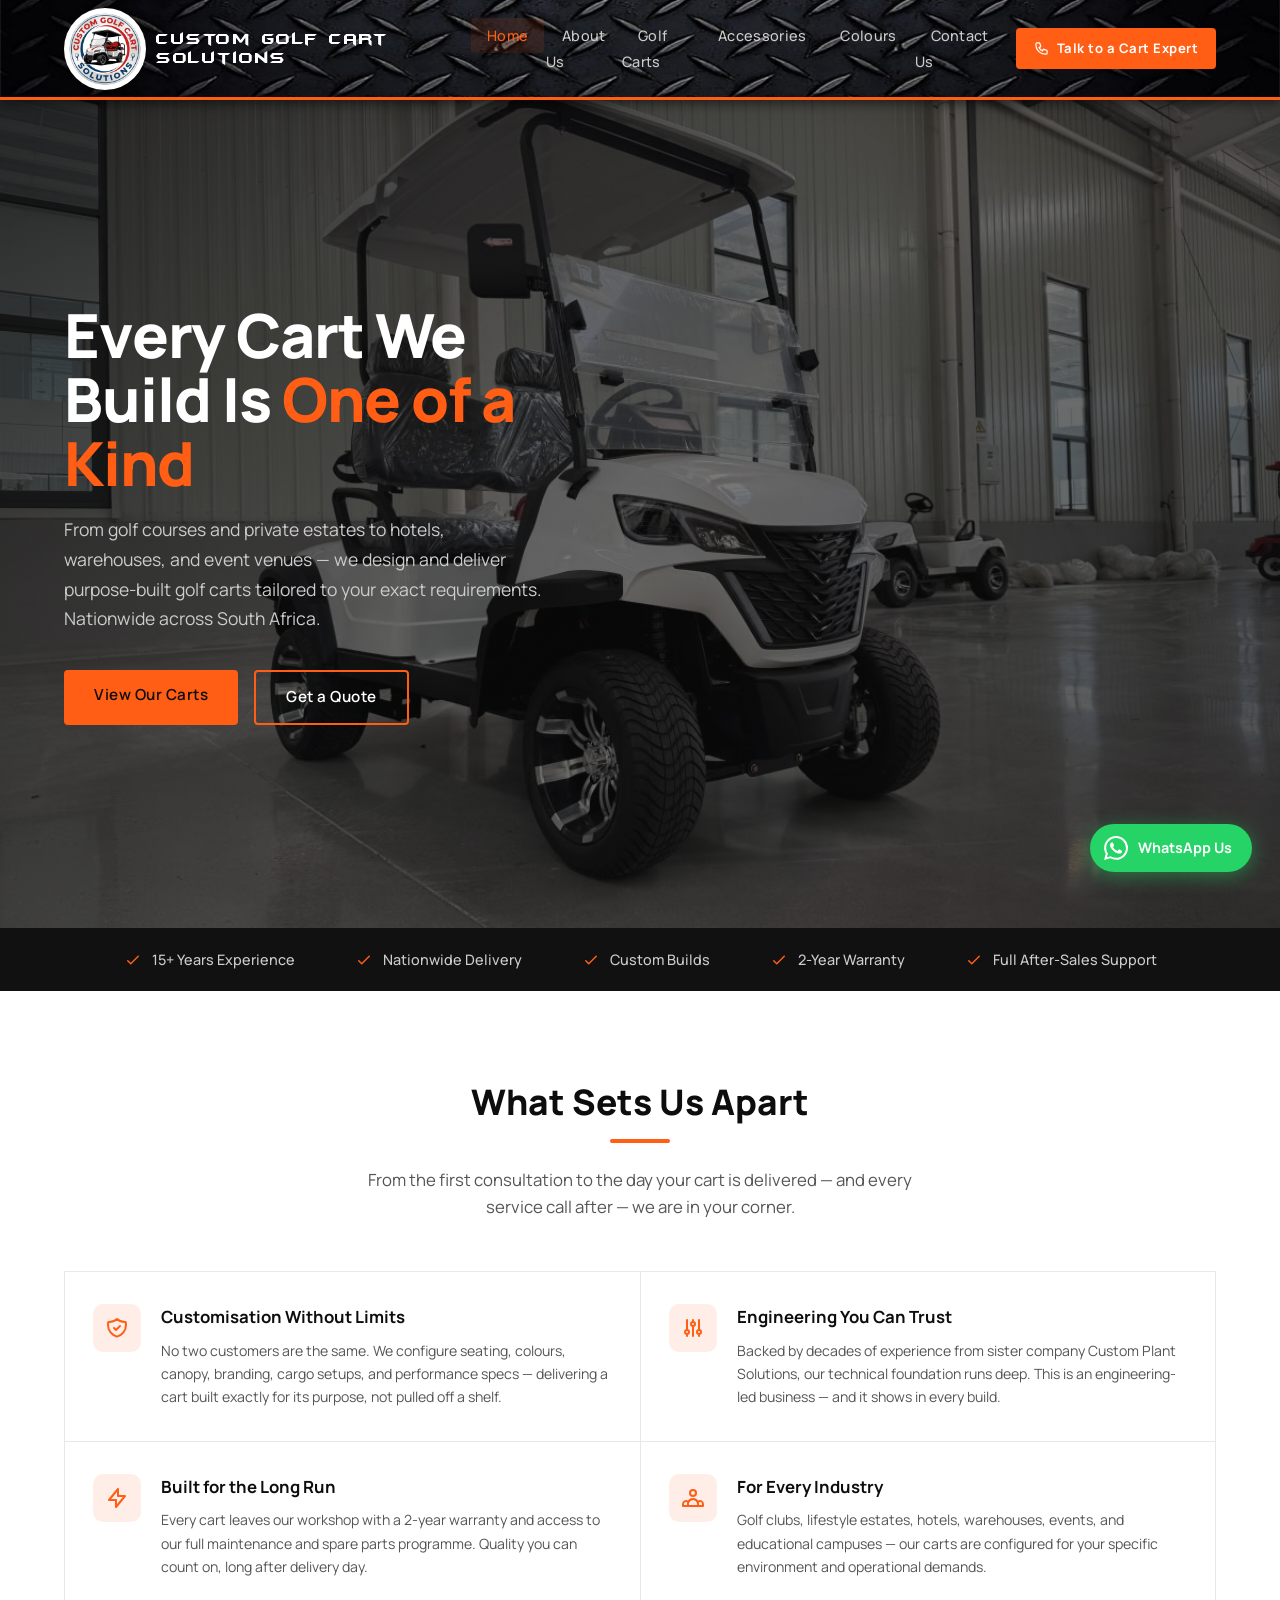
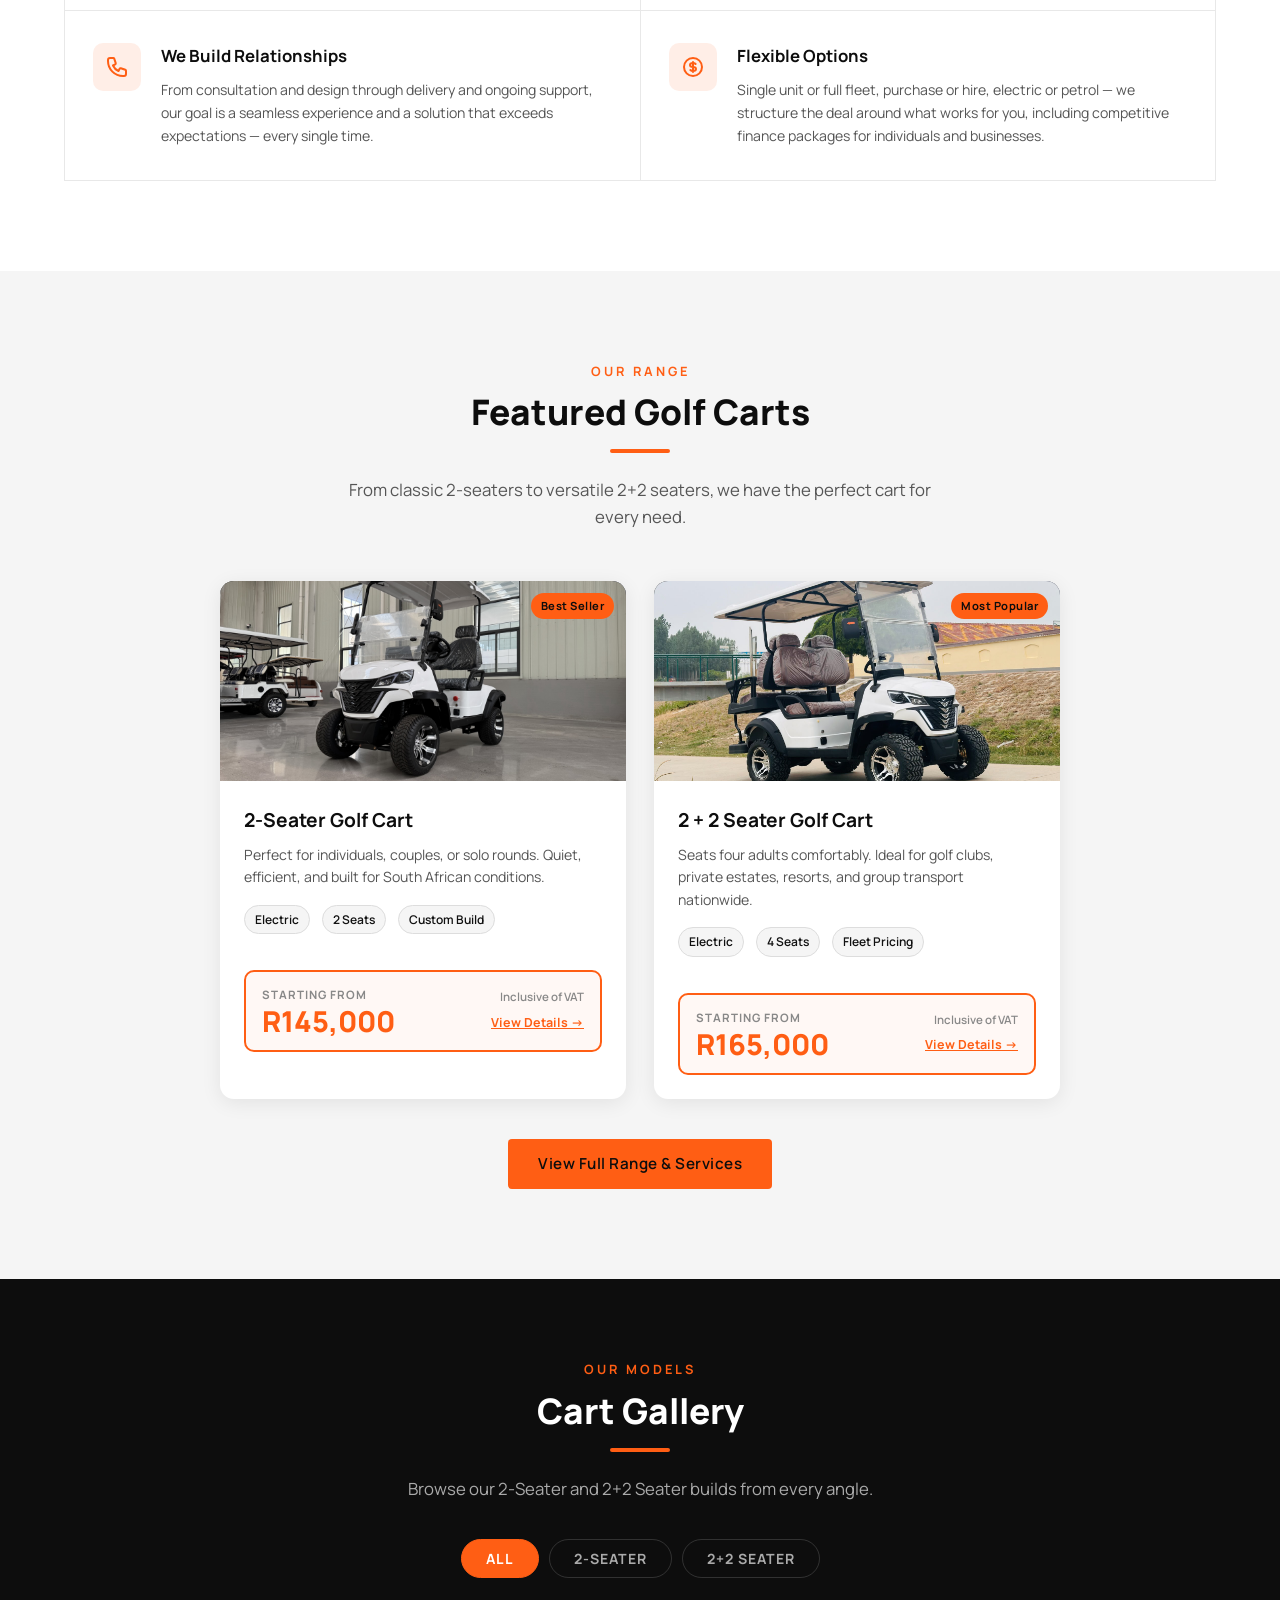
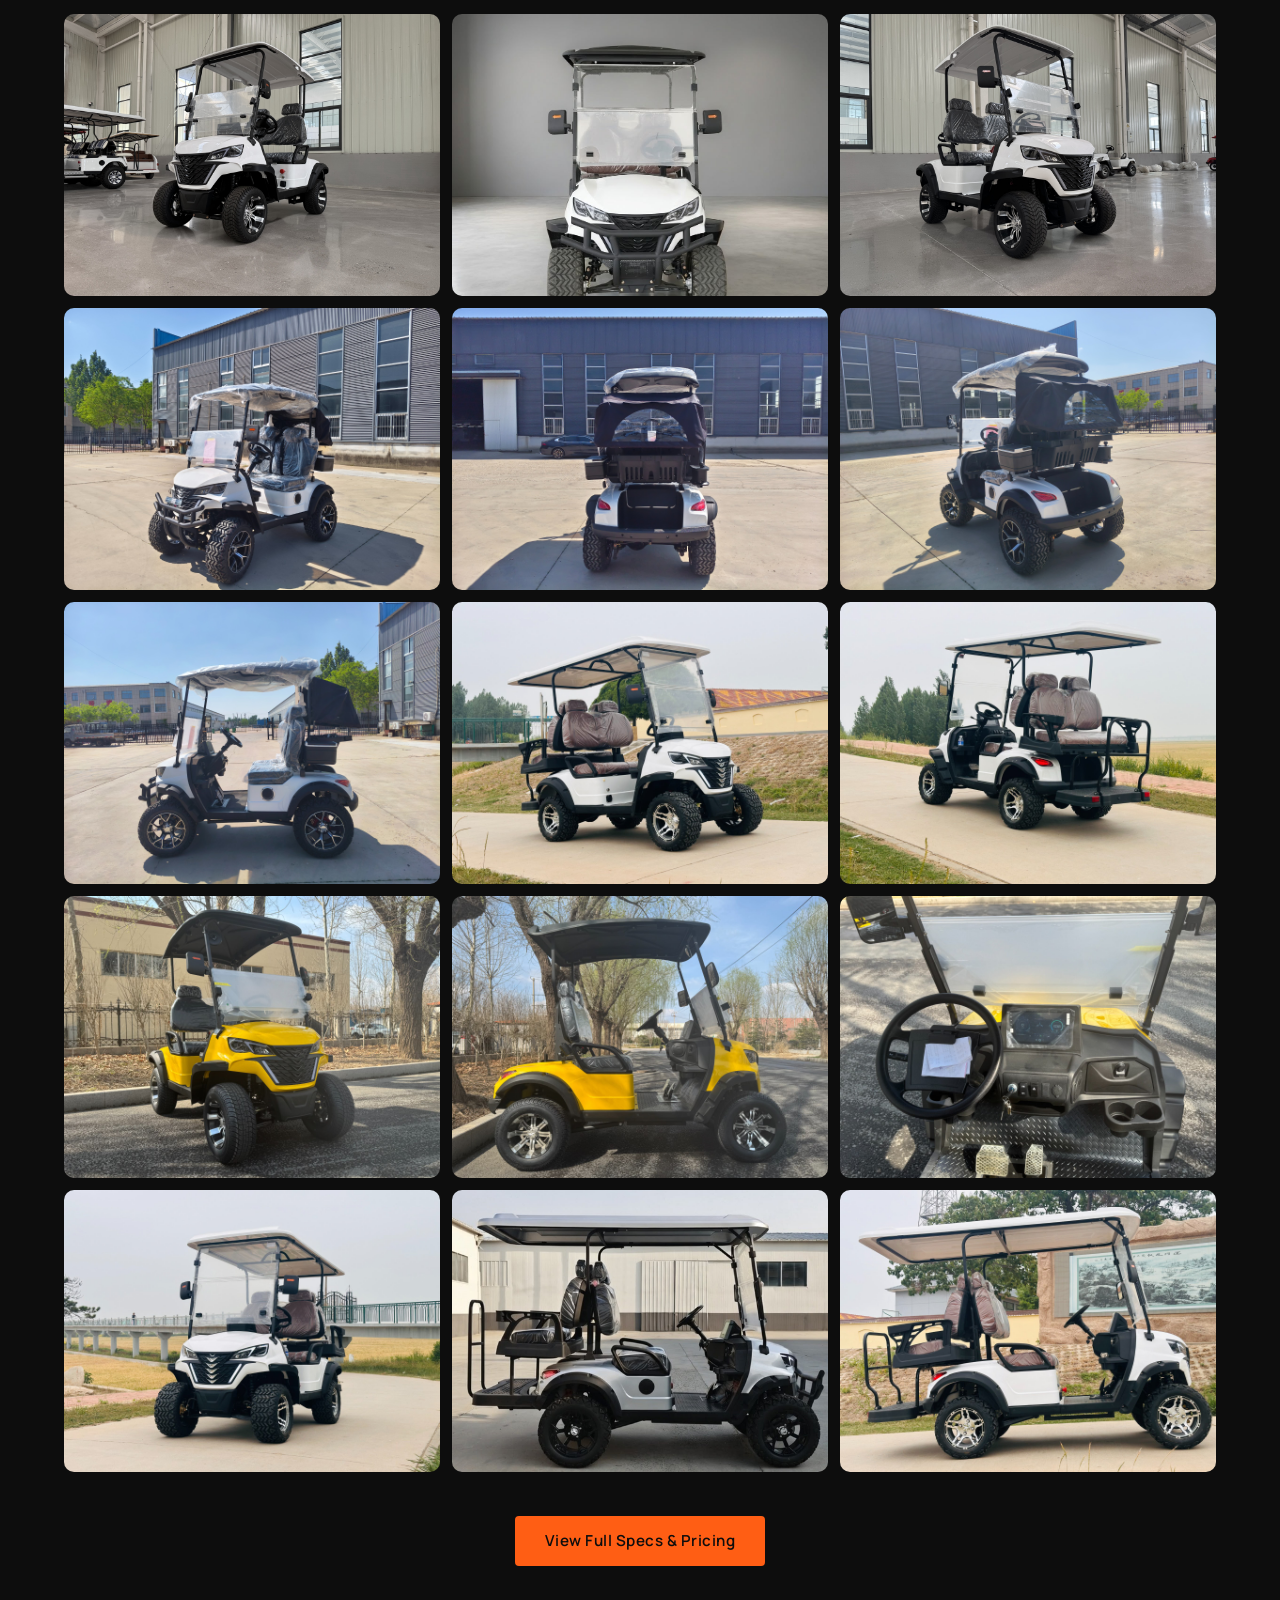
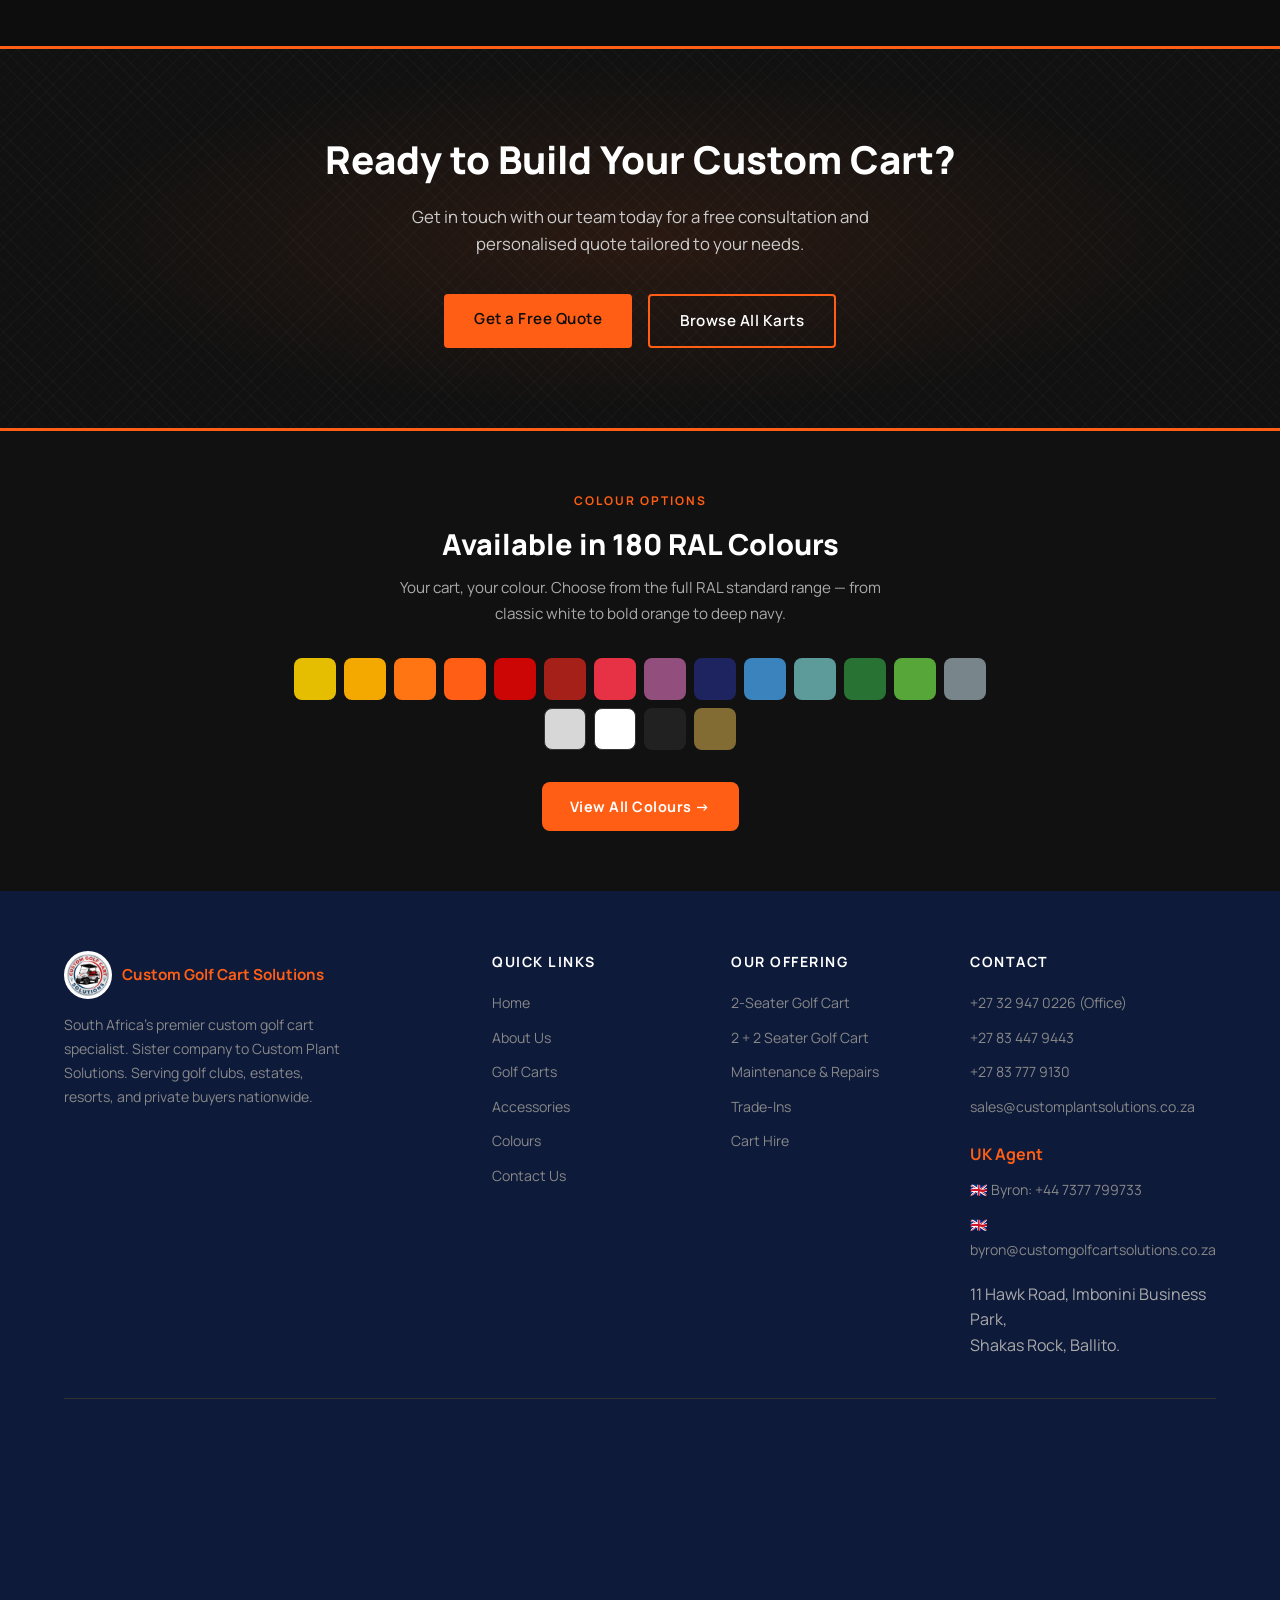
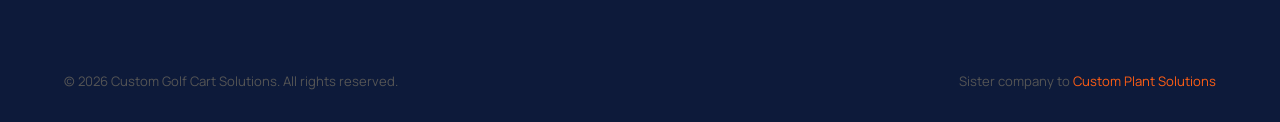
==== commit b201d4c6: "Add UK flag emoji before UK agent phone and email in footer" ====
--- a/index.html
+++ b/index.html
@@ -441,8 +441,8 @@
           <li><a href="tel:+27837779130">+27 83 777 9130</a></li>
           <li><a href="mailto:sales@customplantsolutions.co.za">sales@customplantsolutions.co.za</a></li>
           <li style="margin-top:14px; color:#FF5E14; font-weight:700;">UK Agent</li>
-          <li><a href="tel:+447377799733">Byron: +44 7377 799733</a></li>
-          <li><a href="mailto:byron@customgolfcartsolutions.co.za">byron@customgolfcartsolutions.co.za</a></li>
+          <li><a href="tel:+447377799733">🇬🇧 Byron: +44 7377 799733</a></li>
+          <li><a href="mailto:byron@customgolfcartsolutions.co.za">🇬🇧 byron@customgolfcartsolutions.co.za</a></li>
           <li style="margin-top:10px; line-height:1.6; color:#aaa;">11 Hawk Road, Imbonini Business Park,<br/>Shakas Rock, Ballito.</li>
         </ul>
       </div>
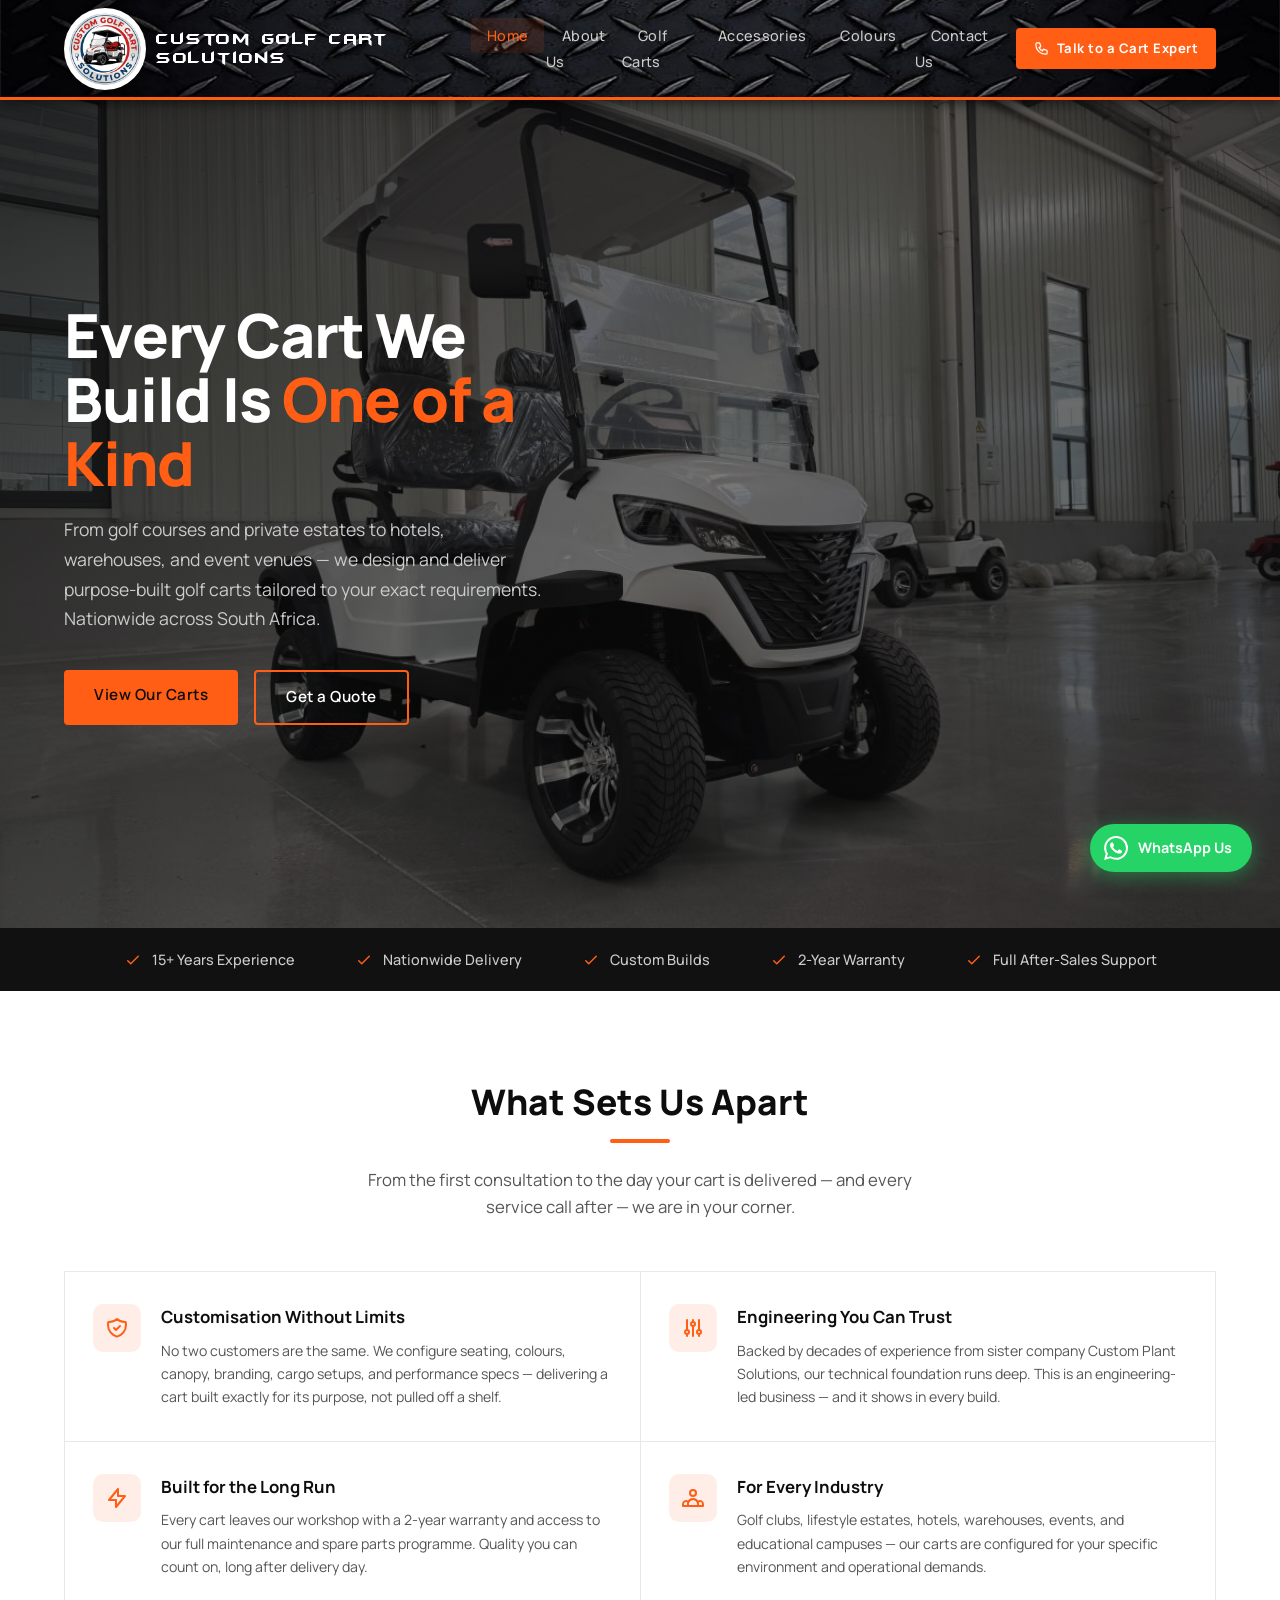
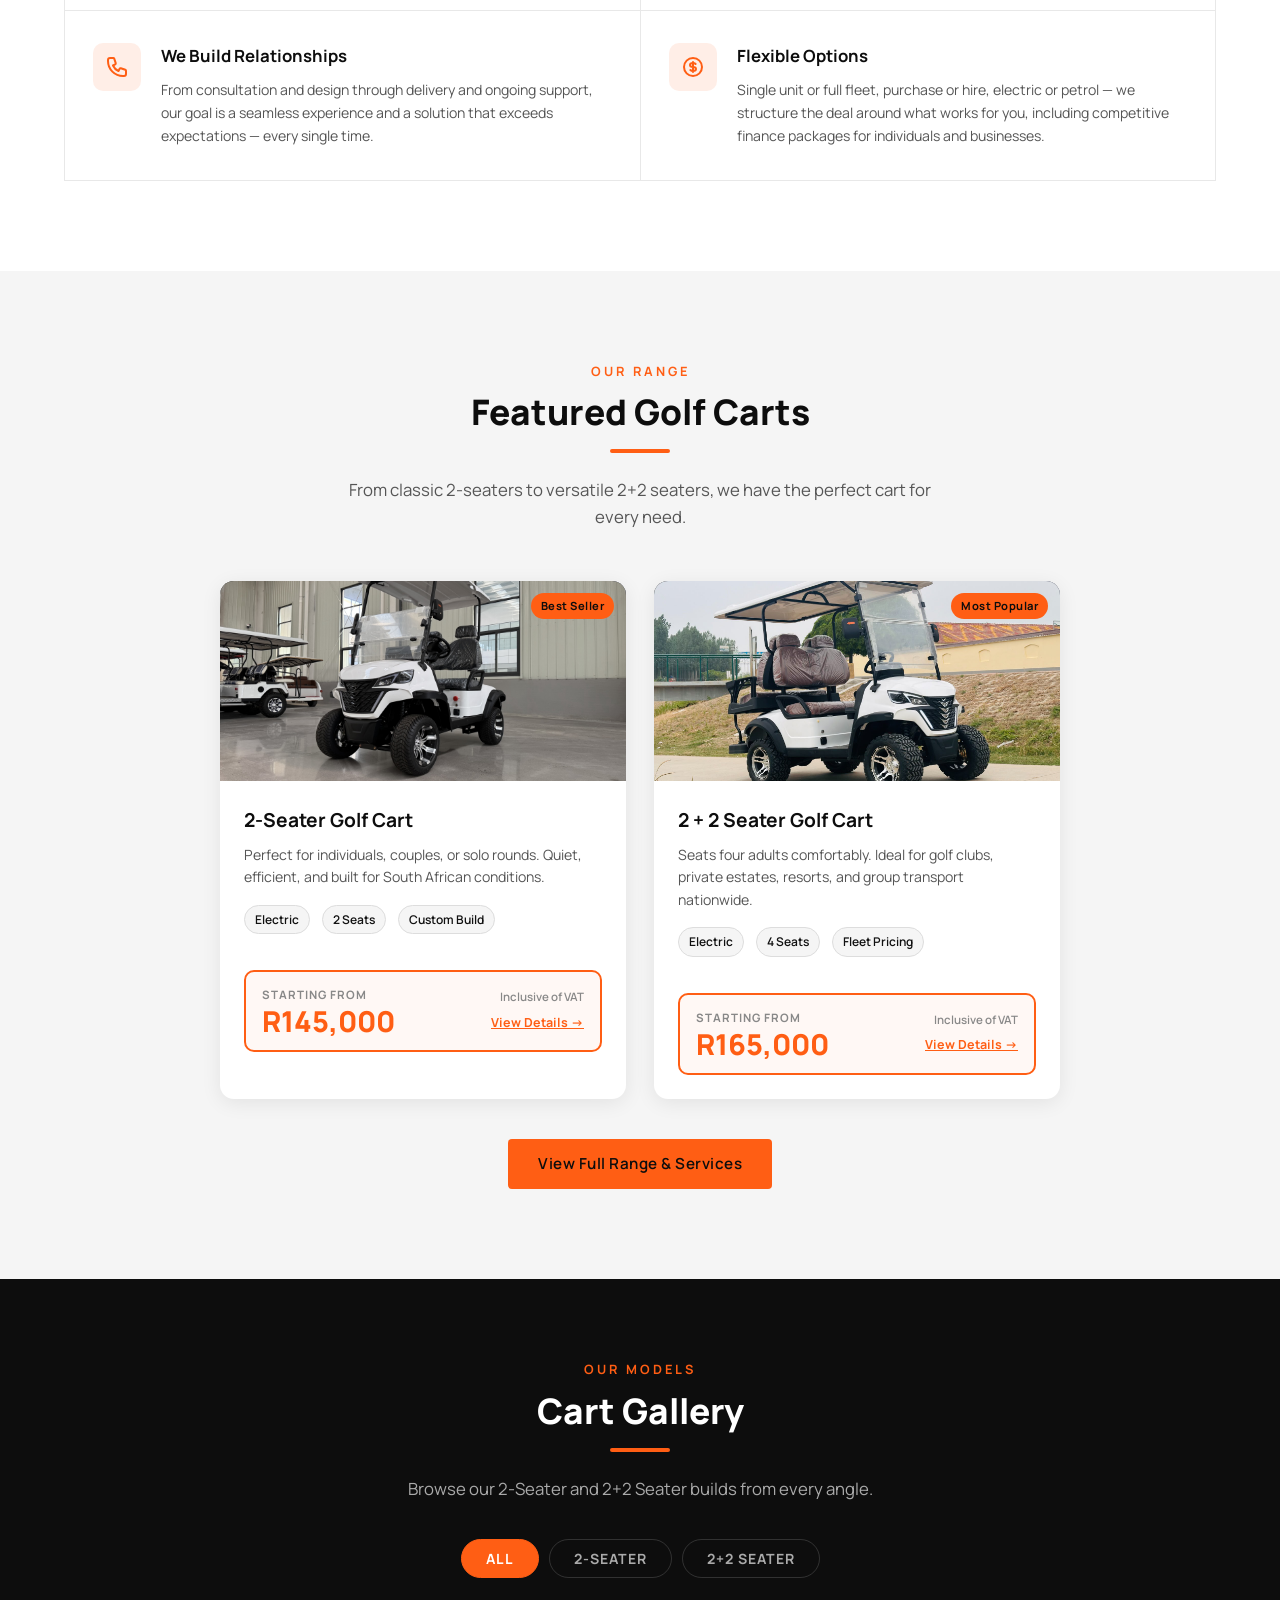
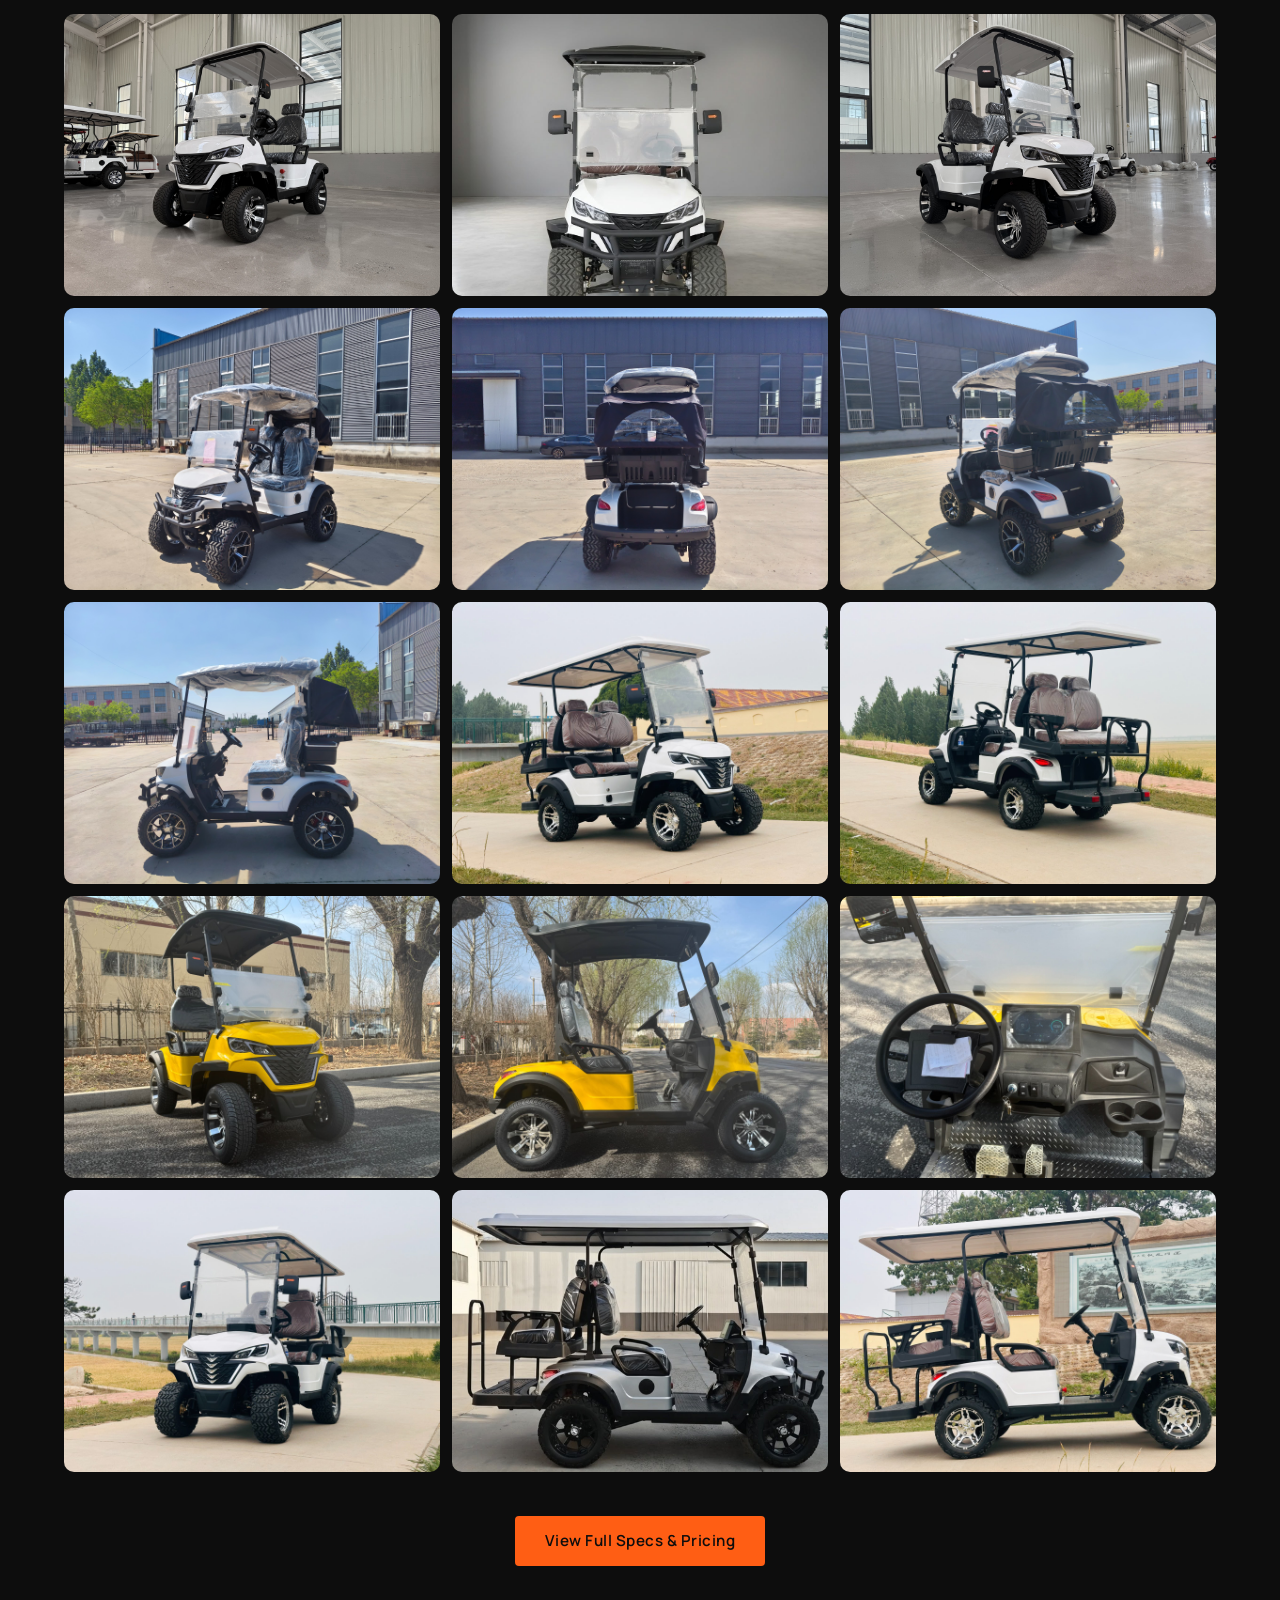
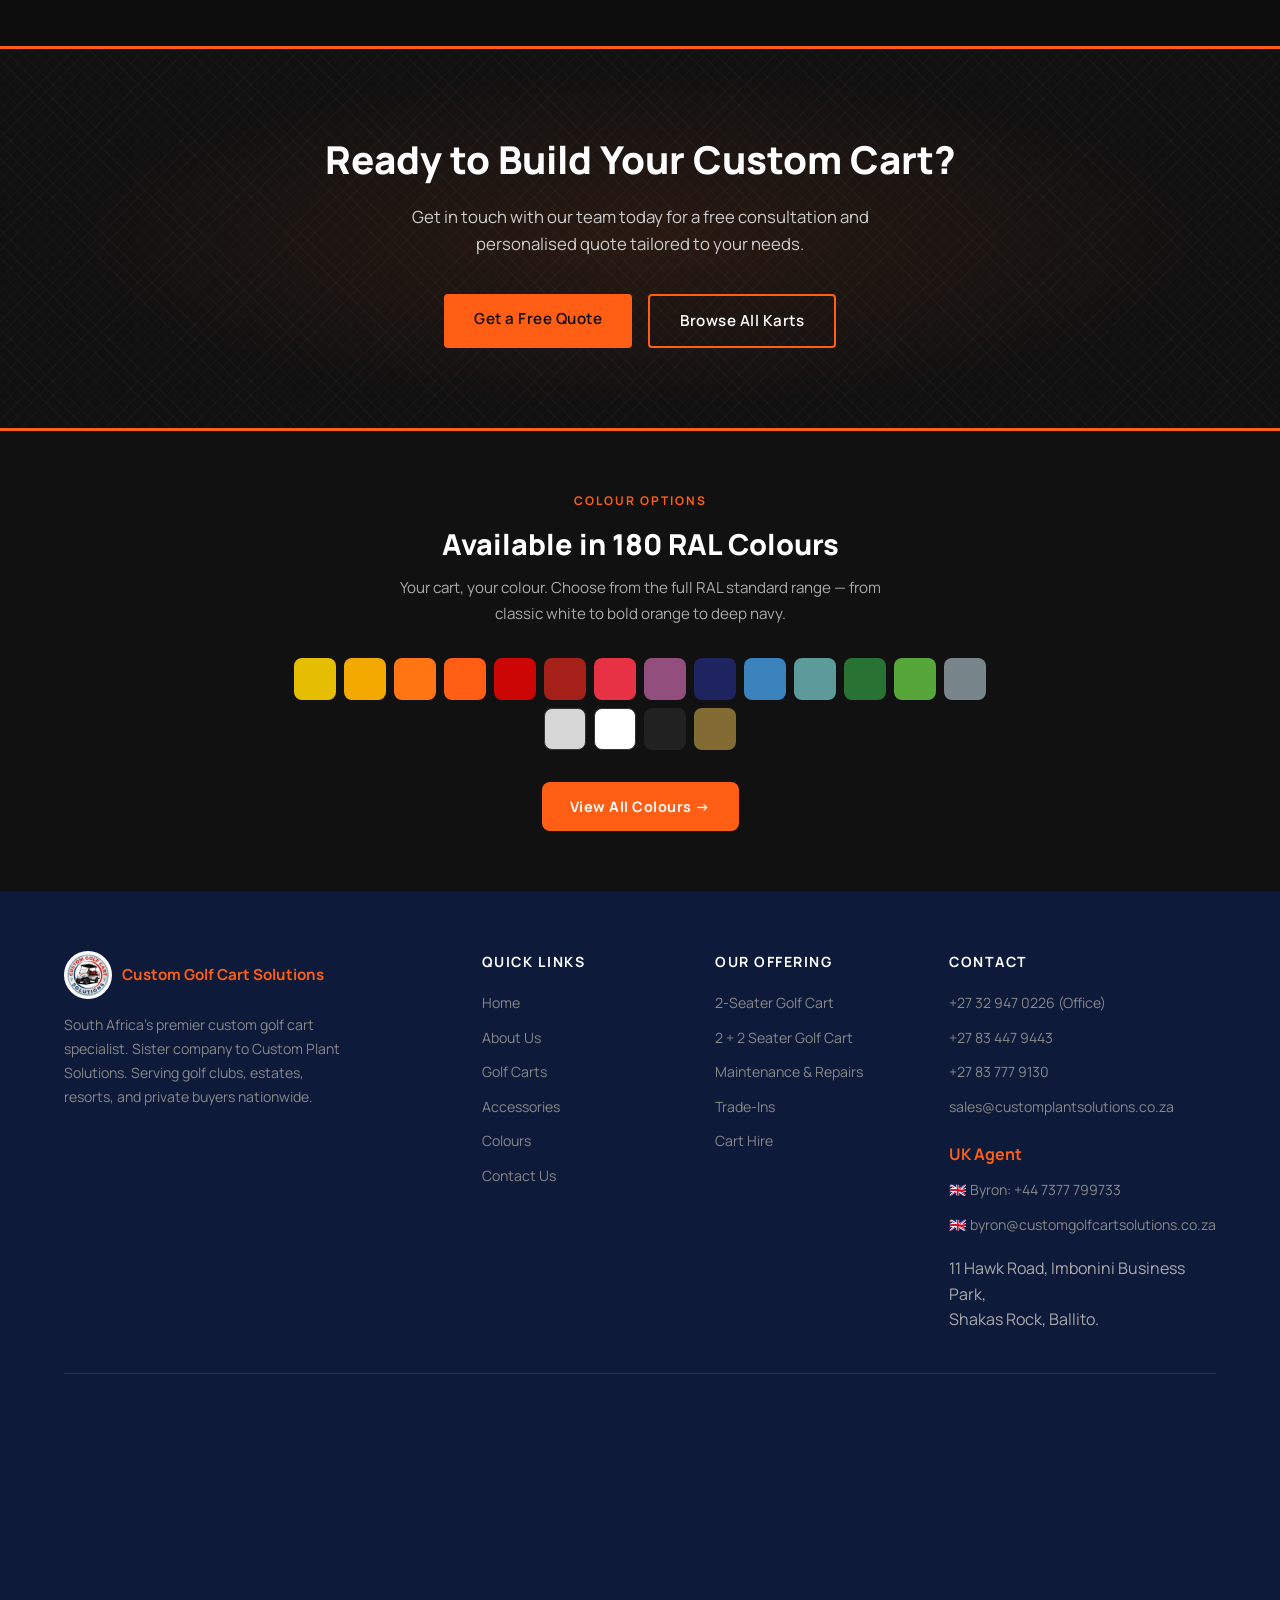
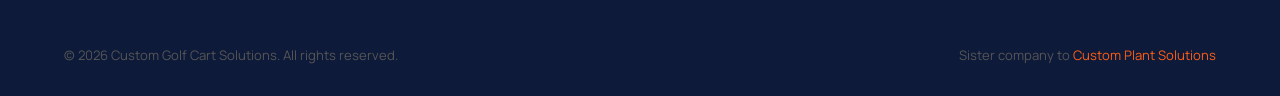
==== commit 55f5ad83: "Fix UK flag wrapping onto its own line by using a non-breaking space" ====
--- a/index.html
+++ b/index.html
@@ -441,8 +441,8 @@
           <li><a href="tel:+27837779130">+27 83 777 9130</a></li>
           <li><a href="mailto:sales@customplantsolutions.co.za">sales@customplantsolutions.co.za</a></li>
           <li style="margin-top:14px; color:#FF5E14; font-weight:700;">UK Agent</li>
-          <li><a href="tel:+447377799733">🇬🇧 Byron: +44 7377 799733</a></li>
-          <li><a href="mailto:byron@customgolfcartsolutions.co.za">🇬🇧 byron@customgolfcartsolutions.co.za</a></li>
+          <li><a href="tel:+447377799733">🇬🇧&nbsp;Byron: +44 7377 799733</a></li>
+          <li><a href="mailto:byron@customgolfcartsolutions.co.za">🇬🇧&nbsp;byron@customgolfcartsolutions.co.za</a></li>
           <li style="margin-top:10px; line-height:1.6; color:#aaa;">11 Hawk Road, Imbonini Business Park,<br/>Shakas Rock, Ballito.</li>
         </ul>
       </div>
